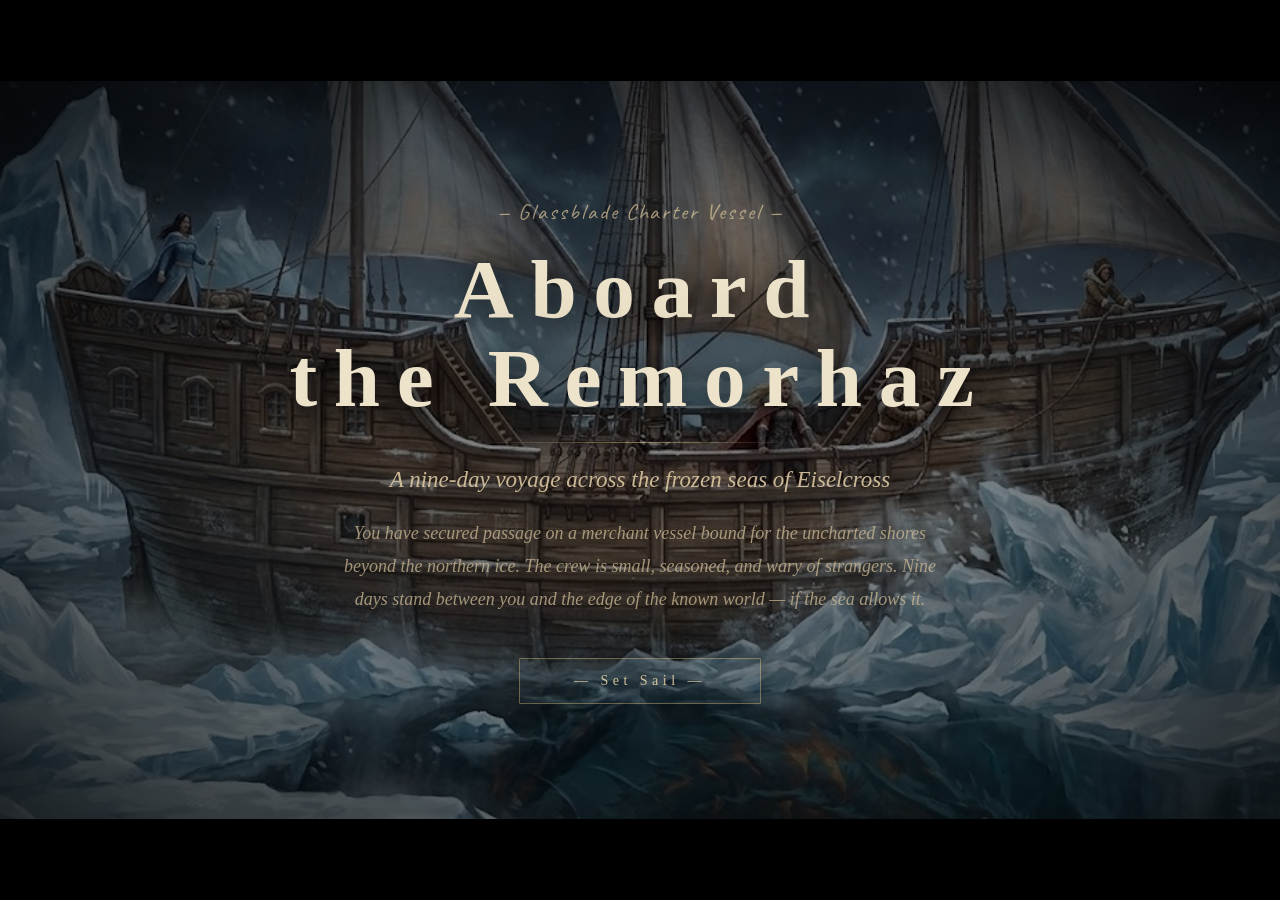
==== index.html @ 10a0e8af "Phase 4: stop telling the player things that are not true The game made claims its own code did not " ====
<!doctype html>
<html lang="en">
<head>
<meta charset="utf-8" />
<title>Aboard the Remorhaz — Logbook</title>
<link rel="stylesheet" href="shared.css">
<script src="state.js"></script>
<style>
  /* shared.css provides: tokens, reset, backdrop, snow, corners, buttons, back-btn */

  /* Hub overrides — backdrop and snow are position:absolute here
     because they live inside .stage which is already position:fixed */
  .backdrop { position: absolute; }
  .snow     { position: absolute; }

  /* ========== STAGE ========== */
  .stage {
    position: fixed;
    inset: 0;
    overflow: hidden;
  }

  /* Vignette overlay */
  .vignette {
    position: absolute; inset: 0;
    background: radial-gradient(ellipse 75% 65% at 50% 50%, transparent 50%, rgba(0,0,0,0.55) 100%);
    pointer-events: none;
    z-index: 6;
  }

  /* Frame chrome — header & footer */
  .chrome {
    position: absolute;
    z-index: 8;
    pointer-events: none;
    color: var(--paper-dim);
  }
  .chrome-top {
    top: 22px; left: 50%; transform: translateX(-50%);
    text-align: center;
  }
  .chrome-top .eyebrow {
    font-family: "Caveat", cursive;
    font-size: 18px;
    letter-spacing: 0.04em;
    color: var(--paper-deep);
  }
  .chrome-top h1 {
    font-family: "IM Fell English SC", serif;
    font-weight: 400;
    font-size: 36px;
    letter-spacing: 0.18em;
    color: var(--paper);
    text-shadow: 0 1px 0 rgba(0,0,0,0.6), 0 0 22px rgba(0,0,0,0.4);
  }
  .chrome-top .sub {
    margin-top: 4px;
    font-family: "IM Fell English", serif;
    font-style: italic;
    font-size: 15px;
    color: var(--paper-dim);
    letter-spacing: 0.04em;
  }
  .chrome-top .rule {
    margin: 8px auto 0;
    width: 220px;
    height: 1px;
    background: linear-gradient(90deg, transparent, var(--paper-deep), transparent);
  }

  .chrome-bottom-left {
    bottom: 20px; left: 28px;
    font-family: "Caveat", cursive;
    font-size: 17px;
    color: var(--paper-deep);
    max-width: 280px;
  }
  .chrome-bottom-left .compass {
    font-family: "IM Fell English SC", serif;
    font-size: 14px;
    letter-spacing: 0.2em;
    color: var(--paper-dim);
    margin-bottom: 2px;
  }

  /* Ship SVG container */
  .ship-wrap {
    position: absolute;
    inset: 0;
    display: flex; align-items: center; justify-content: center;
  }
  .ship-svg {
    width: min(96vw, 1800px);
    height: auto;
    max-height: 96vh;
    filter: drop-shadow(0 30px 50px rgba(0,0,0,0.6));
    z-index: 2;
  }

  /* Ship rocking */
  .ship-rock {
    transform-origin: 850px 800px;
    animation: rock 8.5s ease-in-out infinite;
  }
  @keyframes rock {
    0%, 100% { transform: rotate(-1.1deg) translateY(0); }
    50%      { transform: rotate(1.1deg)  translateY(-6px); }
  }

  /* Lantern flicker */
  .flicker {
    animation: flicker 3.2s ease-in-out infinite;
    transform-origin: center;
  }
  .flicker-2 { animation-duration: 2.1s; animation-delay: -0.7s; }
  .flicker-3 { animation-duration: 4.4s; animation-delay: -1.4s; }
  @keyframes flicker {
    0%, 100% { opacity: 0.85; }
    40%      { opacity: 1.0; }
    55%      { opacity: 0.72; }
    70%      { opacity: 0.95; }
  }

  /* Amulet sparkle */
  .amulet-glint {
    transform-origin: center;
    animation: amulet 5.5s ease-in-out infinite;
  }
  @keyframes amulet {
    0%, 70%, 100% { opacity: 0; transform: scale(0.8); }
    78%           { opacity: 1; transform: scale(1.4); }
    86%           { opacity: 0; transform: scale(0.8); }
  }

  /* Net sway */
  .sway {
    transform-origin: 660px 605px;
    animation: sway 6.2s ease-in-out infinite;
  }
  @keyframes sway {
    0%, 100% { transform: rotate(-1.2deg); }
    50%      { transform: rotate(1.2deg); }
  }

  /* Sail flap */
  .sail-flap {
    transform-origin: 850px 200px;
    animation: sailflap 7s ease-in-out infinite;
  }
  @keyframes sailflap {
    0%, 100% { transform: skewX(-1.3deg); }
    50%      { transform: skewX(1.0deg); }
  }

  /* ========== HOTSPOTS ========== */
  .hotspot {
    cursor: pointer;
    transition: transform 0.25s ease;
  }
  .hotspot .ring-outer {
    fill: none;
    stroke: var(--paper);
    stroke-width: 2;
    stroke-dasharray: 4 3;
    opacity: 0.35;
    transition: opacity 0.25s ease, stroke 0.25s ease;
  }
  .hotspot .ring-inner {
    fill: none;
    stroke: var(--lamp);
    stroke-width: 2.5;
    opacity: 0;
    transition: opacity 0.25s ease;
  }
  .hotspot .glow {
    opacity: 0;
    transition: opacity 0.35s ease;
  }
  .hotspot .portrait-clip-img {
    transition: transform 0.4s ease;
  }
  .hotspot:hover .ring-outer { opacity: 0.85; stroke: var(--lamp); }
  .hotspot:hover .ring-inner { opacity: 1; }
  .hotspot:hover .glow { opacity: 1; }
  .hotspot:hover .portrait-clip-img { transform: scale(1.06); }
  .hotspot.is-active .ring-inner { opacity: 1; }
  .hotspot.is-active .ring-outer { stroke: var(--lamp); opacity: 0.9; }

  .hotspot-label {
    font-family: "IM Fell English SC", serif;
    font-size: 14px;
    letter-spacing: 0.16em;
    fill: var(--paper);
    text-anchor: middle;
    opacity: 0.0;
    transition: opacity 0.25s ease;
    pointer-events: none;
  }
  .hotspot:hover + .hotspot-label,
  .hotspot:hover .hotspot-label,
  .hotspot.is-active + .hotspot-label {
    opacity: 1;
  }

  /* Tooltip (HTML, follows cursor area) */
  .tooltip {
    position: absolute;
    z-index: 12;
    pointer-events: none;
    background: linear-gradient(180deg, color-mix(in oklch, var(--paper) 96%, transparent), color-mix(in oklch, var(--paper-dim) 92%, transparent));
    color: var(--ink);
    padding: 10px 14px 11px;
    border: 1px solid color-mix(in oklch, var(--paper-deep) 70%, black);
    box-shadow: 0 10px 24px rgba(0,0,0,0.6), inset 0 0 0 1px rgba(255,255,255,0.25);
    max-width: 280px;
    transform: translate(-50%, calc(-100% - 18px));
    opacity: 0;
    transition: opacity 0.18s ease;
    border-radius: 2px;
    font-family: "IM Fell English", serif;
  }
  .tooltip::after {
    content: "";
    position: absolute;
    left: 50%; bottom: -8px;
    width: 14px; height: 14px;
    transform: translateX(-50%) rotate(45deg);
    background: color-mix(in oklch, var(--paper-dim) 92%, transparent);
    border-right: 1px solid color-mix(in oklch, var(--paper-deep) 70%, black);
    border-bottom: 1px solid color-mix(in oklch, var(--paper-deep) 70%, black);
  }
  .tooltip.visible { opacity: 1; }
  .tooltip .tt-name {
    font-family: "IM Fell English SC", serif;
    font-size: 14px;
    letter-spacing: 0.14em;
    color: var(--ink);
    margin-bottom: 2px;
  }
  .tooltip .tt-role {
    font-family: "Caveat", cursive;
    font-size: 16px;
    color: var(--paper-deep);
    margin-bottom: 6px;
    line-height: 1;
  }
  .tooltip .tt-line {
    font-style: italic;
    font-size: 14px;
    color: var(--ink);
    line-height: 1.35;
  }
  .tooltip .tt-day {
    margin-top: 8px;
    font-family: "IM Fell English SC", serif;
    font-size: 14px;
    letter-spacing: 0.18em;
    color: var(--paper-deep);
  }

  /* ========== ROPE / DAY PROGRESS ========== */
  .voyage {
    position: absolute;
    right: 38px;
    top: 50%;
    transform: translateY(-50%);
    z-index: 9;
    width: 92px;
    height: 720px;
    display: flex;
    flex-direction: column;
    align-items: center;
    pointer-events: none;
  }
  .voyage-title {
    font-family: "IM Fell English SC", serif;
    font-size: 15px;
    letter-spacing: 0.22em;
    color: var(--paper-dim);
    writing-mode: vertical-rl;
    transform: rotate(180deg);
    position: absolute;
    left: -22px; top: 90px;
    height: 540px;
    text-align: center;
  }
  .rope-line {
    position: absolute;
    left: 50%; top: 30px; bottom: 30px;
    width: 4px;
    background:
      repeating-linear-gradient(180deg,
        var(--rope) 0 6px,
        var(--rope-dark) 6px 10px);
    transform: translateX(-50%);
    border-radius: 2px;
    box-shadow: 0 0 10px rgba(0,0,0,0.6);
  }
  .rope-line::before, .rope-line::after {
    content: "";
    position: absolute;
    left: 50%; width: 16px; height: 16px;
    transform: translateX(-50%);
    background: var(--rope);
    border-radius: 50%;
    box-shadow: inset -2px -2px 4px rgba(0,0,0,0.5), 0 2px 4px rgba(0,0,0,0.6);
  }
  .rope-line::before { top: -10px; }
  .rope-line::after  { bottom: -10px; }

  .knots {
    position: absolute;
    top: 24px; bottom: 24px;
    left: 0; right: 0;
    display: flex;
    flex-direction: column;
    justify-content: space-between;
    align-items: center;
    pointer-events: auto;
  }
  .knot {
    position: relative;
    width: 56px;
    height: 56px;
    display: flex; align-items: center; justify-content: center;
    background: transparent;
    border: none;
    cursor: pointer;
    color: var(--paper-dim);
    font-family: "IM Fell English SC", serif;
    font-size: 14px;
    letter-spacing: 0.08em;
    padding: 0;
  }
  .knot .bead {
    width: 30px; height: 30px;
    border-radius: 50%;
    background: radial-gradient(circle at 35% 30%, var(--rope), var(--rope-dark) 70%, #2a1f12 100%);
    box-shadow: inset -3px -4px 6px rgba(0,0,0,0.55), 0 3px 6px rgba(0,0,0,0.6);
    position: relative;
    transition: box-shadow 0.25s, transform 0.2s;
  }
  .knot .bead::before {
    /* knot wrap detail */
    content: "";
    position: absolute;
    inset: 4px;
    border-radius: 50%;
    background: repeating-linear-gradient(45deg,
      transparent 0 2px,
      rgba(0,0,0,0.18) 2px 3px);
  }
  .knot .num {
    position: absolute;
    right: -32px;
    width: 28px;
    text-align: left;
    color: var(--paper-dim);
    font-size: 15px;
    letter-spacing: 0.1em;
  }
  .knot .lbl {
    position: absolute;
    right: calc(100% + 8px);
    width: 200px;
    text-align: right;
    font-family: "Caveat", cursive;
    font-size: 16px;
    color: var(--paper-dim);
    line-height: 1.1;
    opacity: 0;
    transition: opacity 0.2s ease;
    pointer-events: none;
    white-space: nowrap;
  }
  .knot:hover .lbl { opacity: 1; }
  .knot:hover .bead { transform: scale(1.12); }
  /* The rope is a record, not a control, unless the dev flag turns the day jump
     back on (see renderKnots) — so the ordinary cursor must not promise a click. */
  .knot.is-static { cursor: default; }

  .knot.is-current .bead {
    background: radial-gradient(circle at 35% 30%, var(--lamp), var(--lamp-warm) 60%, var(--lamp-deep) 100%);
    box-shadow:
      inset -3px -4px 6px rgba(0,0,0,0.4),
      0 0 0 2px color-mix(in oklch, var(--lamp) 55%, transparent),
      0 0 18px color-mix(in oklch, var(--lamp) 70%, transparent);
    animation: knotpulse 2.4s ease-in-out infinite;
  }
  @keyframes knotpulse {
    0%, 100% { box-shadow: inset -3px -4px 6px rgba(0,0,0,0.4), 0 0 0 2px color-mix(in oklch, var(--lamp) 55%, transparent), 0 0 12px color-mix(in oklch, var(--lamp) 60%, transparent); }
    50%      { box-shadow: inset -3px -4px 6px rgba(0,0,0,0.4), 0 0 0 3px color-mix(in oklch, var(--lamp) 75%, transparent), 0 0 26px color-mix(in oklch, var(--lamp) 90%, transparent); }
  }
  .knot.is-current .num,
  .knot.is-current .lbl { color: var(--lamp); opacity: 1; }

  .knot.is-done .bead {
    background: radial-gradient(circle at 35% 30%, oklch(0.62 0.05 60), oklch(0.42 0.05 55) 70%, #1c1108 100%);
    box-shadow: inset -3px -4px 6px rgba(0,0,0,0.6), 0 2px 5px rgba(0,0,0,0.6);
  }
  .knot.is-done .bead::after {
    content: "✓";
    position: absolute;
    inset: 0;
    display: flex; align-items: center; justify-content: center;
    font-family: "IM Fell English SC", serif;
    color: var(--paper);
    font-size: 17px;
    text-shadow: 0 1px 2px rgba(0,0,0,0.8);
  }
  .knot.is-done .num { color: var(--paper-dim); }

  .voyage-foot {
    position: absolute;
    bottom: -28px;
    left: 50%;
    transform: translateX(-50%);
    font-family: "Caveat", cursive;
    font-size: 16px;
    color: var(--paper-deep);
    white-space: nowrap;
  }

  /* Thirteen of these were written — one per crew member per day — and none had
     ever rendered: both consumers reach them through `|| eff.hook`, and the
     value on the left is always present. They read as epigraphs rather than
     speech, so that is how they are set. */
  .panel-hook {
    font-family: "IM Fell English", serif;
    font-style: italic;
    font-size: 16px;
    line-height: 1.5;
    color: var(--lamp-warm);
    margin-bottom: 14px;
    padding-left: 14px;
    border-left: 2px solid color-mix(in oklch, var(--lamp-warm) 40%, transparent);
  }
  .panel-hook:empty { display: none; }

  /* ========== MODAL / SIDE PANEL ========== */
  .modal-shroud {
    position: absolute;
    inset: 0;
    background: radial-gradient(ellipse at center, rgba(8,14,24,0.55), rgba(2,4,8,0.85));
    backdrop-filter: blur(3px);
    -webkit-backdrop-filter: blur(3px);
    z-index: 20;
    opacity: 0;
    pointer-events: none;
    transition: opacity 0.32s ease;
  }
  .modal-shroud.open { opacity: 1; pointer-events: auto; }

  .panel {
    position: absolute;
    right: 0; top: 0; bottom: 0;
    width: 600px;
    background:
      radial-gradient(circle at 18% 0%, color-mix(in oklch, var(--lamp) 14%, transparent), transparent 55%),
      linear-gradient(180deg, oklch(0.94 0.035 78), oklch(0.83 0.045 76) 60%, oklch(0.74 0.05 70));
    color: var(--ink);
    z-index: 21;
    transform: translateX(110%);
    transition: transform 0.45s cubic-bezier(0.7, 0, 0.2, 1);
    box-shadow: -28px 0 60px rgba(0,0,0,0.65), inset 22px 0 40px rgba(0,0,0,0.18);
    padding: 38px 44px 26px;
    overflow-y: auto;
    border-left: 1px solid color-mix(in oklch, var(--ink) 30%, transparent);
  }
  .panel.open { transform: translateX(0); }
  .panel::before {
    /* parchment texture */
    content: "";
    position: absolute; inset: 0;
    pointer-events: none;
    background-image:
      radial-gradient(800px 600px at 90% 110%, rgba(60,40,20,0.18), transparent 60%),
      radial-gradient(2px 2px at 12% 22%, rgba(60,40,20,0.12), transparent 60%),
      radial-gradient(1px 1px at 73% 41%, rgba(60,40,20,0.1), transparent 60%),
      radial-gradient(2px 2px at 24% 78%, rgba(60,40,20,0.15), transparent 60%),
      radial-gradient(1px 1px at 51% 12%, rgba(60,40,20,0.08), transparent 60%);
    mix-blend-mode: multiply;
    opacity: 0.6;
  }
  .panel-close {
    position: absolute;
    top: 20px; right: 22px;
    background: transparent;
    border: 1px solid color-mix(in oklch, var(--ink) 40%, transparent);
    color: var(--ink);
    font-family: "IM Fell English SC", serif;
    font-size: 15px;
    letter-spacing: 0.18em;
    padding: 8px 14px;
    cursor: pointer;
    border-radius: 1px;
    transition: background 0.2s, color 0.2s;
  }
  .panel-close:hover {
    background: var(--ink);
    color: var(--paper);
  }
  .panel .eyebrow {
    font-family: "Caveat", cursive;
    font-size: 18px;
    color: var(--paper-deep);
    letter-spacing: 0.02em;
  }
  .panel .day-tag {
    font-family: "IM Fell English SC", serif;
    font-size: 15px;
    letter-spacing: 0.24em;
    color: var(--blood);
    margin-top: 6px;
  }
  .panel h2 {
    font-family: "IM Fell English SC", serif;
    font-weight: 400;
    font-size: 40px;
    letter-spacing: 0.06em;
    color: var(--ink);
    line-height: 1.05;
    margin: 4px 0 2px;
  }
  .panel h3 {
    font-family: "Caveat", cursive;
    font-weight: 400;
    font-size: 24px;
    color: var(--paper-deep);
    margin-bottom: 14px;
    letter-spacing: 0.01em;
  }
  .panel-portrait-wrap {
    display: flex;
    align-items: center;
    gap: 18px;
    margin-bottom: 14px;
  }
  .panel-portrait {
    width: 110px; height: 110px;
    border-radius: 50%;
    background-position: center;
    background-size: cover;
    border: 3px solid color-mix(in oklch, var(--ink) 65%, transparent);
    box-shadow:
      0 0 0 5px color-mix(in oklch, var(--paper-deep) 50%, transparent),
      0 10px 22px rgba(0,0,0,0.4);
    flex-shrink: 0;
  }
  .panel-stats {
    flex: 1;
  }
  .panel-stats .stat {
    display: flex;
    justify-content: space-between;
    border-bottom: 1px dotted color-mix(in oklch, var(--ink) 35%, transparent);
    padding: 4px 0;
    font-size: 18px;
  }
  .panel-stats .stat span:first-child {
    font-family: "IM Fell English SC", serif;
    font-size: 14px;
    letter-spacing: 0.16em;
    color: var(--paper-deep);
  }
  .panel-stats .stat span:last-child {
    font-style: italic;
    color: var(--ink);
  }
  .panel hr.rule {
    border: none;
    height: 1px;
    background: linear-gradient(90deg, transparent, color-mix(in oklch, var(--ink) 45%, transparent), transparent);
    margin: 12px 0;
  }
  .panel .dialogue {
    position: relative;
    font-family: "IM Fell English", serif;
    font-size: 20px;
    font-style: italic;
    line-height: 1.52;
    color: var(--ink);
    padding: 8px 0 8px 28px;
    margin-bottom: 12px;
  }
  .panel .activity {
    background: color-mix(in oklch, var(--paper-deep) 22%, transparent);
    border-left: 3px solid var(--blood);
    padding: 11px 16px;
    margin-bottom: 14px;
  }
  .panel .activity .ah {
    font-family: "IM Fell English SC", serif;
    font-size: 15px;
    letter-spacing: 0.22em;
    color: var(--blood);
    margin-bottom: 4px;
  }
  .panel .activity .at {
    font-family: "IM Fell English", serif;
    font-size: 18px;
    color: var(--ink);
    line-height: 1.42;
  }
  .panel .panel-actions {
    display: flex;
    gap: 12px;
    margin-top: 14px;
  }
  .panel button.primary,
  .panel button.secondary {
    font-family: "IM Fell English SC", serif;
    font-size: 17px;
    letter-spacing: 0.18em;
    padding: 12px 18px;
    cursor: pointer;
    border-radius: 1px;
    transition: all 0.2s ease;
  }
  .panel button.primary {
    background: var(--ink);
    color: var(--paper);
    border: 1px solid var(--ink);
  }
  .panel button.primary:hover {
    background: var(--blood);
    border-color: var(--blood);
  }
  .panel button.secondary {
    background: transparent;
    color: var(--ink);
    border: 1px solid color-mix(in oklch, var(--ink) 40%, transparent);
  }
  .panel button.secondary:hover {
    background: color-mix(in oklch, var(--ink) 12%, transparent);
  }
  /* A locked action used to light up on hover and accept a click that did
     nothing, with the reason buried in the status line. Disabled has to read as
     disabled: drained of ink, dashed rather than solid, and a cursor that says
     so before the player spends a click finding out. */
  .panel button.primary:disabled,
  .panel button.primary:disabled:hover,
  .panel button.secondary:disabled,
  .panel button.secondary:disabled:hover {
    background: transparent;
    color: color-mix(in oklch, var(--ink) 45%, transparent);
    border: 1px dashed color-mix(in oklch, var(--ink) 28%, transparent);
    cursor: not-allowed;
  }
  .panel .status-line {
    margin-top: 18px;
    font-family: "Caveat", cursive;
    font-size: 22px;
    color: var(--blood);
    min-height: 22px;
  }

  /* Compass rosette decoration bottom right */
  .compass-deco {
    position: absolute;
    bottom: 28px; right: 160px;
    width: 110px; height: 110px;
    opacity: 0.55;
    z-index: 7;
    pointer-events: none;
  }

  /* Hide tooltip when shroud is open */
  .modal-shroud.open ~ .tooltip { opacity: 0 !important; }

  /* ── RESTART BUTTON ── */
  .restart-btn {
    display: block; margin-top: 14px;
    font-family: "IM Fell English SC", serif; font-size: 14px;
    letter-spacing: 0.2em; color: var(--paper);
    background: rgba(110,15,15,0.55); border: 1px solid var(--blood);
    padding: 9px 18px; cursor: pointer; border-radius: 1px;
    transition: color 0.2s, border-color 0.2s, background 0.2s, opacity 0.2s;
    opacity: 0.88; pointer-events: auto;
    box-shadow: 0 0 16px rgba(120,15,15,0.35);
  }
  .restart-btn:hover { background: var(--blood); border-color: var(--blood); opacity: 1; }

  /* ── FIRST-VISIT GOLD GLOW ON THORGRIM ── */
  @keyframes goldPulse {
    0%, 100% { opacity: 0.7; }
    50%       { opacity: 1.0; }
  }
  .hotspot.first-visit-glow .ring-inner {
    opacity: 0.9 !important;
    stroke: #d4af37 !important;
    stroke-width: 3.5 !important;
    animation: goldPulse 1.8s ease-in-out infinite;
  }
  .hotspot.first-visit-glow .ring-outer {
    opacity: 0.75 !important;
    stroke: #d4af37 !important;
    animation: goldPulse 1.8s ease-in-out infinite;
  }
  .hotspot.first-visit-glow .glow { opacity: 0.85 !important; }

  /* ── NPC / CHARACTER CINEMATIC OVERLAY ── */
  .cin-npc {
    position: fixed; inset: 0; z-index: 50;
    pointer-events: none; opacity: 0;
    transition: opacity 0.7s ease;
  }
  .cin-npc.active { opacity: 1; pointer-events: auto; }

  .cin-npc-bg {
    position: absolute; inset: 0;
    background-size: cover; background-position: center top;
    filter: brightness(0.58) saturate(0.82);
    transform: scale(1.04);
  }
  .cin-npc.active .cin-npc-bg {
    animation: cinNpcZoom 18s ease-out infinite alternate;
  }
  @keyframes cinNpcZoom {
    from { transform: scale(1.02); }
    to   { transform: scale(1.07); }
  }

  .cin-npc-gradient {
    position: absolute; inset: 0;
    background: linear-gradient(
      108deg,
      rgba(0,0,0,0.88) 0%,
      rgba(0,0,0,0.52) 30%,
      rgba(0,0,0,0.04) 56%,
      rgba(0,0,0,0.22) 100%
    );
  }

  .cin-npc-content {
    position: absolute; top: 0; left: 0; bottom: 0;
    width: 50%; max-width: 580px;
    display: flex; flex-direction: column;
    justify-content: center;
    padding: 0 5% 0 7%; gap: 12px;
    opacity: 0; transform: translateX(-22px);
    transition: opacity 0.75s ease 0.4s, transform 0.75s ease 0.4s;
  }
  .cin-npc.active .cin-npc-content { opacity: 1; transform: translateX(0); }

  .cin-npc-eyebrow {
    font-family: "Caveat", cursive; font-size: 22px;
    color: rgba(210,190,152,0.72); letter-spacing: 0.08em;
  }
  .cin-npc-name {
    font-family: "IM Fell English SC", serif;
    font-size: clamp(36px, 4.9vw, 80px);
    color: #e4d8c2; letter-spacing: 0.1em; line-height: 1.05;
    text-shadow: 0 2px 22px rgba(0,0,0,0.85); margin: 0;
  }
  .cin-npc-role {
    font-family: "Caveat", cursive; font-size: 26px;
    color: rgba(204,180,140,0.9);
  }
  .cin-npc-rule {
    width: 200px; height: 1px;
    background: linear-gradient(90deg, rgba(210,172,102,0.55), transparent);
    margin: 2px 0;
  }
  .cin-npc-quote {
    font-family: "IM Fell English", serif; font-style: italic;
    font-size: 19px; color: rgba(208,192,165,0.88);
    line-height: 1.72; max-width: 480px; margin: 0;
  }
  .cin-npc-btn {
    margin-top: 14px;
    font-family: "IM Fell English SC", serif; font-size: 14px;
    letter-spacing: 0.22em; color: rgba(224,204,162,0.9);
    background: transparent; border: 1px solid rgba(200,168,102,0.4);
    padding: 12px 30px; cursor: pointer;
    transition: all 0.28s ease; border-radius: 1px; width: fit-content;
  }
  .cin-npc-btn:hover {
    border-color: rgba(200,168,102,0.9);
    background: rgba(200,168,102,0.12);
    color: #e4d8c2;
  }
  /* Same rule in the cinematic: "NOT YET AVAILABLE" must not glow back at you.
     The :hover pair is listed too — equal specificity, so source order alone
     would be doing the work otherwise. */
  .cin-npc-btn:disabled,
  .cin-npc-btn:disabled:hover {
    color: rgba(224,204,162,0.32);
    background: transparent;
    border: 1px dashed rgba(200,168,102,0.22);
    cursor: not-allowed;
  }

  /* ── DIALOGUE RESPONSE OPTIONS ── */
  .cin-npc-options {
    display: flex; flex-direction: column; gap: 8px;
    margin-top: 14px; width: 100%; max-width: 480px;
  }
  .cin-opt-btn {
    font-family: "IM Fell English", serif; font-style: italic;
    font-size: 17px; color: rgba(230,210,168,0.82);
    background: rgba(0,0,0,0.32); border: 1px solid rgba(218,186,122,0.28);
    padding: 10px 16px; cursor: pointer; border-radius: 1px; text-align: left;
    transition: all 0.2s ease; line-height: 1.45;
  }
  .cin-opt-btn:hover {
    background: rgba(218,186,122,0.12); border-color: rgba(218,186,122,0.6);
    color: #ede2ca;
  }
  .cin-npc-reaction {
    font-family: "IM Fell English", serif; font-style: italic;
    font-size: 19px; color: rgba(230,210,168,0.9); line-height: 1.65;
    margin-top: 12px; max-width: 480px;
    display: none; padding-top: 12px;
    border-top: 1px solid rgba(218,186,122,0.22);
  }
  .cin-npc-reaction.visible { display: block; }
  .cin-npc-influence {
    font-family: "Caveat", cursive; font-size: 18px;
    margin-top: 6px; display: none;
  }
  .cin-npc-influence.visible { display: block; }
  .cin-npc-influence.pos { color: rgba(120,220,90,0.9); }
  .cin-npc-influence.neg { color: rgba(220,80,60,0.9); }
  .cin-npc-actions {
    margin-top: 16px; display: none; flex-direction: column; gap: 10px;
  }
  .cin-npc-actions.visible { display: flex; }
  .cin-npc-btn-sec {
    font-family: "IM Fell English SC", serif; font-size: 14px;
    letter-spacing: 0.22em; color: rgba(210,190,152,0.65);
    background: transparent; border: 1px solid rgba(218,186,122,0.2);
    padding: 10px 28px; cursor: pointer; transition: all 0.28s ease;
    border-radius: 1px; width: fit-content;
  }
  .cin-npc-btn-sec:hover { color: rgba(230,210,168,0.9); border-color: rgba(218,186,122,0.5); }

  /* ── DAY TRANSITION CINEMATIC ── */
  .cin-day {
    position: fixed; inset: 0; z-index: 60;
    background: #010306;
    display: flex; align-items: center; justify-content: center;
    pointer-events: none; opacity: 0;
    transition: opacity 1.3s ease;
  }
  .cin-day.active { opacity: 1; pointer-events: auto; cursor: pointer; }

  .cin-day-stars-canvas {
    position: absolute; inset: 0; pointer-events: none;
  }

  .cin-day-body {
    position: relative; z-index: 1;
    display: flex; flex-direction: column;
    align-items: center; text-align: center; gap: 14px;
    opacity: 0; transform: translateY(20px);
    transition: opacity 1.1s ease 0.9s, transform 1.1s ease 0.9s;
  }
  .cin-day.active .cin-day-body { opacity: 1; transform: translateY(0); }

  .cin-day-prev-lbl {
    font-family: "Caveat", cursive; font-size: 17px;
    color: rgba(180,162,128,0.58); letter-spacing: 0.14em;
  }
  .cin-day-number {
    font-family: "IM Fell English SC", serif;
    font-size: clamp(52px, 9vw, 126px);
    color: rgba(228,214,180,0.9); letter-spacing: 0.15em; line-height: 1;
    text-shadow: 0 0 80px rgba(200,168,98,0.3), 0 2px 22px rgba(0,0,0,0.9);
  }
  .cin-day-rule {
    width: 220px; height: 1px;
    background: linear-gradient(90deg, transparent, rgba(200,168,100,0.45), transparent);
  }
  .cin-day-event-lbl {
    font-family: "IM Fell English", serif; font-style: italic;
    font-size: 21px; color: rgba(204,186,152,0.85); letter-spacing: 0.04em;
  }
  .cin-day-hint {
    margin-top: 18px; font-family: "Caveat", cursive; font-size: 15px;
    color: rgba(158,144,114,0.5); letter-spacing: 0.1em;
    animation: cinHintBlink 2.8s ease infinite 2s;
  }
  @keyframes cinHintBlink {
    0%, 55%, 100% { opacity: 0.5; }
    28% { opacity: 1; }
  }
</style>
</head>
<body>

<div class="stage" id="stage">

  <div id="page-fade" class="page-fade in"></div>

  <div class="backdrop"></div>

  <!-- Snow -->
  <div class="snow" id="snow"></div>

  <!-- Corner brackets -->
  <span class="corner tl"></span>
  <span class="corner tr"></span>
  <span class="corner bl"></span>
  <span class="corner br"></span>

  <!-- Bottom-left logbook label -->
  <div class="chrome chrome-bottom-left">
    <div class="compass">LATITUDE 71° 14' N · LONGITUDE — UNCHARTED</div>
    <div>Hover over any of the crew members to learn their name and responsibilities aboard the ship. Click on the token for any character to speak with that crew member.</div>
    <button class="restart-btn" id="restartBtn">↺ Restart Adventure</button>
  </div>

  <!-- SHIP SVG -->
  <div class="ship-wrap">
    <svg class="ship-svg" viewBox="0 0 1700 1050" xmlns="http://www.w3.org/2000/svg" aria-label="Cross-section of the sailing vessel Remorhaz">

      <defs>
        <!-- Wood gradient -->
        <linearGradient id="hullGrad" x1="0" y1="0" x2="0" y2="1">
          <stop offset="0%"   stop-color="var(--hull-light)"/>
          <stop offset="55%"  stop-color="var(--hull-mid)"/>
          <stop offset="100%" stop-color="var(--hull-darkest)"/>
        </linearGradient>
        <linearGradient id="deckGrad" x1="0" y1="0" x2="0" y2="1">
          <stop offset="0%"   stop-color="var(--hull-hi)"/>
          <stop offset="100%" stop-color="var(--hull-mid)"/>
        </linearGradient>
        <linearGradient id="interiorGrad" x1="0" y1="0" x2="0" y2="1">
          <stop offset="0%"   stop-color="oklch(0.30 0.08 55)"/>
          <stop offset="60%"  stop-color="oklch(0.18 0.05 45)"/>
          <stop offset="100%" stop-color="oklch(0.10 0.03 40)"/>
        </linearGradient>
        <linearGradient id="sailGrad" x1="0" y1="0" x2="0" y2="1">
          <stop offset="0%"   stop-color="var(--sail)"/>
          <stop offset="100%" stop-color="var(--sail-shadow)"/>
        </linearGradient>
        <linearGradient id="seaGrad" x1="0" y1="0" x2="0" y2="1">
          <stop offset="0%"   stop-color="oklch(0.25 0.06 235)"/>
          <stop offset="100%" stop-color="oklch(0.08 0.03 245)"/>
        </linearGradient>

        <!-- Lantern glow -->
        <radialGradient id="lampGlow" cx="50%" cy="50%" r="50%">
          <stop offset="0%"   stop-color="oklch(0.92 0.18 75)" stop-opacity="0.9"/>
          <stop offset="40%"  stop-color="oklch(0.78 0.18 65)" stop-opacity="0.55"/>
          <stop offset="100%" stop-color="oklch(0.55 0.18 50)" stop-opacity="0"/>
        </radialGradient>

        <!-- Galley warm bath -->
        <radialGradient id="galleyGlow" cx="50%" cy="40%" r="60%">
          <stop offset="0%"   stop-color="oklch(0.78 0.16 70)" stop-opacity="0.55"/>
          <stop offset="55%"  stop-color="oklch(0.55 0.16 55)" stop-opacity="0.30"/>
          <stop offset="100%" stop-color="oklch(0.20 0.10 40)" stop-opacity="0"/>
        </radialGradient>

        <!-- Patterns -->
        <pattern id="planks" x="0" y="0" width="36" height="14" patternUnits="userSpaceOnUse">
          <rect width="36" height="14" fill="url(#hullGrad)"/>
          <line x1="0" y1="14" x2="36" y2="14" stroke="var(--plank)" stroke-width="0.7" opacity="0.6"/>
          <line x1="18" y1="0" x2="18" y2="14" stroke="var(--plank)" stroke-width="0.5" opacity="0.35"/>
        </pattern>

        <pattern id="deckPlanks" x="0" y="0" width="42" height="9" patternUnits="userSpaceOnUse">
          <rect width="42" height="9" fill="url(#deckGrad)"/>
          <line x1="0" y1="9" x2="42" y2="9" stroke="var(--plank)" stroke-width="0.6" opacity="0.6"/>
          <line x1="14" y1="0" x2="14" y2="9" stroke="var(--plank)" stroke-width="0.4" opacity="0.4"/>
          <line x1="30" y1="0" x2="30" y2="9" stroke="var(--plank)" stroke-width="0.4" opacity="0.4"/>
        </pattern>

        <pattern id="netPattern" x="0" y="0" width="12" height="12" patternUnits="userSpaceOnUse" patternTransform="rotate(45)">
          <path d="M 0 0 L 12 0 M 0 0 L 0 12" stroke="oklch(0.55 0.05 65)" stroke-width="0.7" opacity="0.85" fill="none"/>
        </pattern>

        <!-- Filters -->
        <filter id="softGlow" x="-50%" y="-50%" width="200%" height="200%">
          <feGaussianBlur stdDeviation="6"/>
        </filter>
        <filter id="bigGlow" x="-100%" y="-100%" width="300%" height="300%">
          <feGaussianBlur stdDeviation="22"/>
        </filter>

        <!-- Portrait clips -->
        <clipPath id="clip-ursula"><circle cx="0" cy="0" r="46"/></clipPath>
        <clipPath id="clip-thorgrim"><circle cx="0" cy="0" r="46"/></clipPath>
        <clipPath id="clip-haldor"><circle cx="0" cy="0" r="46"/></clipPath>
        <clipPath id="clip-kalt"><circle cx="0" cy="0" r="46"/></clipPath>
        <clipPath id="clip-ingrid"><circle cx="0" cy="0" r="46"/></clipPath>
      </defs>

      <!-- ===== SEA & ICE ===== -->
      <!-- Distant ice floes / horizon -->
      <g opacity="0.65">
        <path d="M 0 720 L 110 712 L 150 720 L 230 715 L 320 720 L 0 720 Z" fill="oklch(0.78 0.025 220)" opacity="0.45"/>
        <path d="M 1420 720 L 1480 712 L 1540 720 L 1620 715 L 1700 720 L 1700 740 L 1420 740 Z" fill="oklch(0.78 0.025 220)" opacity="0.4"/>
        <path d="M 1380 730 L 1440 720 L 1500 728 L 1480 740 L 1380 740 Z" fill="oklch(0.62 0.02 225)" opacity="0.5"/>
      </g>

      <!-- Water -->
      <rect x="0" y="720" width="1700" height="330" fill="url(#seaGrad)"/>

      <!-- Water waves -->
      <g opacity="0.6">
        <path d="M 0 730 Q 80 722 160 730 T 320 730 T 480 730 T 640 730 T 800 730 T 960 730 T 1120 730 T 1280 730 T 1440 730 T 1700 730 L 1700 740 L 0 740 Z" fill="oklch(0.34 0.05 225)"/>
        <path d="M 0 760 Q 90 752 180 760 T 360 760 T 540 760 T 720 760 T 900 760 T 1080 760 T 1260 760 T 1440 760 T 1700 760 L 1700 770 L 0 770 Z" fill="oklch(0.28 0.05 235)" opacity="0.7"/>
        <path d="M 0 800 Q 110 790 220 800 T 440 800 T 660 800 T 880 800 T 1100 800 T 1320 800 T 1540 800 T 1700 800 L 1700 815 L 0 815 Z" fill="oklch(0.22 0.05 240)" opacity="0.55"/>
        <path d="M 0 850 Q 130 838 260 850 T 520 850 T 780 850 T 1040 850 T 1300 850 T 1560 850 T 1700 850 L 1700 870 L 0 870 Z" fill="oklch(0.16 0.04 245)" opacity="0.55"/>
        <path d="M 0 920 Q 150 908 300 920 T 600 920 T 900 920 T 1200 920 T 1500 920 T 1700 920 L 1700 940 L 0 940 Z" fill="oklch(0.12 0.04 245)" opacity="0.6"/>
      </g>

      <!-- Wake foam under ship -->
      <g opacity="0.4">
        <path d="M 200 735 Q 400 720 600 730 T 1000 728 T 1400 735 Q 1300 745 1100 742 T 700 740 T 300 742 Z" fill="oklch(0.85 0.02 220)" filter="url(#softGlow)"/>
      </g>

      <!-- Distant whale silhouette -->
      <g opacity="0.18" transform="translate(1480 860)">
        <path d="M 0 0 C 30 -8 70 -8 100 0 C 90 4 70 8 50 7 C 40 7 35 12 30 14 L 25 10 C 20 8 15 8 0 6 Z" fill="oklch(0.65 0.02 230)"/>
        <path d="M 95 -2 L 110 -10 L 108 -2 Z" fill="oklch(0.65 0.02 230)"/>
      </g>

      <!-- ============= SHIP ============= -->
      <g class="ship-rock">

        <!-- ===== HULL FRONT (cutaway view exposes interior) ===== -->
        <!-- Outer hull silhouette - drawn but with interior visible -->
        <!-- Stern castle (raised aft, left side) -->
        <path d="
          M 260 540
          L 268 470
          L 286 450
          L 380 440
          L 470 460
          L 478 540
          Z" fill="url(#hullGrad)" stroke="var(--plank)" stroke-width="1.5"/>

        <!-- Stern castle deck planks visible on top -->
        <rect x="278" y="442" width="190" height="6" fill="oklch(0.42 0.05 55)"/>

        <!-- Stern castle plank details -->
        <g opacity="0.55" stroke="var(--plank)" stroke-width="0.6" fill="none">
          <line x1="270" y1="490" x2="476" y2="490"/>
          <line x1="270" y1="510" x2="476" y2="510"/>
          <line x1="320" y1="450" x2="320" y2="540"/>
          <line x1="380" y1="442" x2="380" y2="540"/>
          <line x1="430" y1="450" x2="430" y2="540"/>
        </g>

        <!-- Stern lantern hanging off the back -->
        <g class="flicker flicker-2" transform="translate(255 480)">
          <ellipse cx="0" cy="0" rx="48" ry="42" fill="url(#lampGlow)" filter="url(#bigGlow)"/>
        </g>
        <g transform="translate(258 488)">
          <line x1="0" y1="-22" x2="0" y2="-6" stroke="var(--rope-dark)" stroke-width="1"/>
          <rect x="-7" y="-6" width="14" height="20" fill="oklch(0.25 0.04 50)" stroke="oklch(0.12 0.02 45)" stroke-width="1"/>
          <rect x="-5" y="-3" width="10" height="14" fill="oklch(0.88 0.18 75)" opacity="0.92"/>
          <line x1="-7" y1="2" x2="7" y2="2" stroke="oklch(0.12 0.02 45)" stroke-width="0.6"/>
          <line x1="-7" y1="7" x2="7" y2="7" stroke="oklch(0.12 0.02 45)" stroke-width="0.6"/>
        </g>

        <!-- Main deck strip -->
        <rect x="478" y="540" width="640" height="10" fill="url(#deckPlanks)"/>

        <!-- Bow forecastle (raised, right side) -->
        <path d="
          M 1118 540
          L 1118 510
          L 1146 498
          L 1240 498
          L 1280 510
          L 1300 540
          Z" fill="url(#hullGrad)" stroke="var(--plank)" stroke-width="1.5"/>
        <rect x="1148" y="500" width="130" height="6" fill="oklch(0.44 0.05 55)"/>
        <g opacity="0.5" stroke="var(--plank)" stroke-width="0.6" fill="none">
          <line x1="1118" y1="520" x2="1300" y2="520"/>
          <line x1="1180" y1="498" x2="1180" y2="540"/>
          <line x1="1230" y1="498" x2="1230" y2="540"/>
        </g>

        <!-- Bowsprit angled up-right -->
        <g transform="translate(1280 510)">
          <polygon points="0,0 0,18 195,-46 215,-44 205,-30 18,32 0,28" fill="url(#hullGrad)" stroke="var(--plank)" stroke-width="1"/>
          <line x1="20" y1="-2" x2="200" y2="-44" stroke="var(--plank)" stroke-width="0.5" opacity="0.5"/>
          <line x1="14" y1="14" x2="198" y2="-30" stroke="var(--plank)" stroke-width="0.5" opacity="0.5"/>
        </g>

        <!-- The big hull body (curving below) — cutaway: front planking removed showing interior -->
        <!-- Outer hull arc (drawn as the cutaway "back wall" - dark interior color) -->
        <path d="
          M 260 540
          L 478 540
          L 1118 540
          L 1300 540
          C 1380 580, 1420 640, 1300 700
          C 1200 800, 1050 880, 850 900
          C 650 880, 500 800, 400 700
          C 280 640, 260 580, 260 540 Z
        " fill="url(#interiorGrad)"/>

        <!-- Interior warm bath of galley light -->
        <ellipse cx="760" cy="750" rx="360" ry="120" fill="url(#galleyGlow)" class="flicker"/>

        <!-- ===== BELOW DECK INTERIOR DETAILS ===== -->

        <!-- Lower deck divider line -->
        <line x1="300" y1="630" x2="1290" y2="630" stroke="var(--plank)" stroke-width="2" opacity="0.55"/>

        <!-- Middle compartment line (between mid-storage and galley) — gentle curve -->
        <path d="M 380 720 L 1240 720" stroke="var(--plank)" stroke-width="1.6" opacity="0.45"/>

        <!-- Storage barrels (mid-belly) -->
        <g opacity="0.95">
          <!-- A row of barrels in the storage area -->
          <g transform="translate(420 670)">
            <ellipse cx="0" cy="20" rx="26" ry="6" fill="oklch(0.18 0.03 45)" opacity="0.65"/>
            <rect x="-22" y="-12" width="44" height="32" rx="6" fill="oklch(0.38 0.06 55)" stroke="oklch(0.15 0.03 45)" stroke-width="1"/>
            <ellipse cx="0" cy="-12" rx="22" ry="4" fill="oklch(0.45 0.07 60)" stroke="oklch(0.15 0.03 45)" stroke-width="1"/>
            <line x1="-22" y1="-2" x2="22" y2="-2" stroke="oklch(0.22 0.04 50)" stroke-width="1"/>
            <line x1="-22" y1="10" x2="22" y2="10" stroke="oklch(0.22 0.04 50)" stroke-width="1"/>
          </g>
          <g transform="translate(490 668)">
            <ellipse cx="0" cy="22" rx="28" ry="6" fill="oklch(0.18 0.03 45)" opacity="0.65"/>
            <rect x="-24" y="-14" width="48" height="36" rx="7" fill="oklch(0.35 0.06 55)" stroke="oklch(0.13 0.03 45)" stroke-width="1"/>
            <ellipse cx="0" cy="-14" rx="24" ry="4" fill="oklch(0.42 0.07 60)" stroke="oklch(0.13 0.03 45)" stroke-width="1"/>
            <line x1="-24" y1="-3" x2="24" y2="-3" stroke="oklch(0.18 0.04 50)" stroke-width="1"/>
            <line x1="-24" y1="11" x2="24" y2="11" stroke="oklch(0.18 0.04 50)" stroke-width="1"/>
          </g>
          <g transform="translate(563 672)">
            <ellipse cx="0" cy="20" rx="26" ry="6" fill="oklch(0.18 0.03 45)" opacity="0.65"/>
            <rect x="-22" y="-12" width="44" height="32" rx="6" fill="oklch(0.38 0.06 55)" stroke="oklch(0.15 0.03 45)" stroke-width="1"/>
            <ellipse cx="0" cy="-12" rx="22" ry="4" fill="oklch(0.46 0.07 60)" stroke="oklch(0.15 0.03 45)" stroke-width="1"/>
            <line x1="-22" y1="-2" x2="22" y2="-2" stroke="oklch(0.22 0.04 50)" stroke-width="1"/>
            <line x1="-22" y1="10" x2="22" y2="10" stroke="oklch(0.22 0.04 50)" stroke-width="1"/>
          </g>

          <!-- Crates -->
          <g transform="translate(870 660)">
            <rect x="-26" y="-22" width="52" height="44" fill="oklch(0.36 0.06 55)" stroke="oklch(0.13 0.03 45)" stroke-width="1.2"/>
            <line x1="-26" y1="0" x2="26" y2="0" stroke="oklch(0.20 0.04 50)" stroke-width="1"/>
            <line x1="0" y1="-22" x2="0" y2="22" stroke="oklch(0.20 0.04 50)" stroke-width="1"/>
            <line x1="-26" y1="-22" x2="26" y2="22" stroke="oklch(0.18 0.04 48)" stroke-width="0.7" opacity="0.6"/>
            <line x1="-26" y1="22" x2="26" y2="-22" stroke="oklch(0.18 0.04 48)" stroke-width="0.7" opacity="0.6"/>
          </g>
          <g transform="translate(930 668)">
            <rect x="-22" y="-18" width="44" height="36" fill="oklch(0.32 0.06 55)" stroke="oklch(0.12 0.03 45)" stroke-width="1.2"/>
            <line x1="-22" y1="0" x2="22" y2="0" stroke="oklch(0.18 0.04 50)" stroke-width="1"/>
            <line x1="-22" y1="-18" x2="22" y2="18" stroke="oklch(0.16 0.04 48)" stroke-width="0.7" opacity="0.6"/>
            <line x1="-22" y1="18" x2="22" y2="-18" stroke="oklch(0.16 0.04 48)" stroke-width="0.7" opacity="0.6"/>
          </g>
        </g>

        <!-- Hanging hammock for sleeping crew -->
        <g opacity="0.85" transform="translate(1050 645)">
          <line x1="-2" y1="-15" x2="-30" y2="0" stroke="var(--rope-dark)" stroke-width="1"/>
          <line x1="42" y1="-15" x2="70" y2="0" stroke="var(--rope-dark)" stroke-width="1"/>
          <path d="M -28 -2 Q 20 22 70 -2" fill="oklch(0.36 0.07 35)" stroke="oklch(0.18 0.04 40)" stroke-width="1"/>
          <path d="M -28 -2 Q 20 18 70 -2" fill="none" stroke="oklch(0.45 0.08 35)" stroke-width="0.6"/>
        </g>

        <!-- ===== GALLEY (Below deck - the warm space) ===== -->
        <!-- Galley floor -->
        <rect x="540" y="780" width="500" height="10" fill="oklch(0.32 0.05 55)" opacity="0.85"/>
        <line x1="540" y1="790" x2="1040" y2="790" stroke="var(--plank)" stroke-width="1" opacity="0.5"/>

        <!-- Galley back wall (with shelves) -->
        <g opacity="0.92">
          <!-- Hearth/stove on left side of galley -->
          <g transform="translate(600 760)">
            <rect x="-32" y="-2" width="64" height="22" fill="oklch(0.16 0.03 40)" stroke="oklch(0.05 0.01 30)" stroke-width="1"/>
            <!-- Fire inside -->
            <g class="flicker">
              <path d="M -20 18 Q -16 -2 -8 6 Q -2 -10 4 4 Q 12 -6 16 14 Q 18 22 -20 22 Z"
                    fill="oklch(0.78 0.22 50)" opacity="0.95"/>
              <path d="M -14 18 Q -10 6 -4 12 Q 2 0 6 12 Q 10 4 12 18 Z"
                    fill="oklch(0.92 0.2 80)" opacity="0.9"/>
            </g>
            <!-- Chimney pipe up -->
            <rect x="-6" y="-20" width="12" height="22" fill="oklch(0.18 0.03 40)" stroke="oklch(0.05 0.01 30)" stroke-width="0.8"/>
            <!-- Cookpot above -->
            <g transform="translate(0 -8)">
              <ellipse cx="0" cy="0" rx="22" ry="6" fill="oklch(0.18 0.03 50)" stroke="oklch(0.06 0.01 30)" stroke-width="1"/>
              <path d="M -22 0 Q -20 16 -8 18 L 8 18 Q 20 16 22 0 Z" fill="oklch(0.22 0.04 50)" stroke="oklch(0.06 0.01 30)" stroke-width="1"/>
              <ellipse cx="0" cy="-1" rx="20" ry="4" fill="oklch(0.55 0.16 50)" opacity="0.85"/>
              <!-- Steam wisp -->
              <g opacity="0.55" class="flicker flicker-3">
                <path d="M -8 -3 Q -10 -16 -2 -22 Q 6 -28 0 -38" stroke="oklch(0.85 0.02 220)" stroke-width="2" fill="none"/>
                <path d="M 6 -3 Q 12 -14 4 -22" stroke="oklch(0.85 0.02 220)" stroke-width="1.5" fill="none"/>
              </g>
            </g>
          </g>

          <!-- Hanging fish from beams (right side of galley) -->
          <g transform="translate(940 660)">
            <line x1="-50" y1="0" x2="50" y2="0" stroke="var(--rope-dark)" stroke-width="1"/>
            <!-- fish 1 -->
            <g transform="translate(-30 30)">
              <line x1="0" y1="-30" x2="0" y2="-2" stroke="var(--rope-dark)" stroke-width="0.6"/>
              <path d="M 0 0 Q -6 -8 -22 -10 Q -28 -3 -22 4 Q -6 6 0 0 L 6 -2 L 6 -8 Z" fill="oklch(0.55 0.04 220)" stroke="oklch(0.22 0.03 220)" stroke-width="0.7"/>
              <circle cx="-20" cy="-2" r="1" fill="oklch(0.1 0.02 45)"/>
            </g>
            <!-- fish 2 -->
            <g transform="translate(0 30)">
              <line x1="0" y1="-30" x2="0" y2="-2" stroke="var(--rope-dark)" stroke-width="0.6"/>
              <path d="M 0 0 Q -6 -10 -24 -12 Q -32 -4 -24 4 Q -6 8 0 0 L 6 -3 L 6 -10 Z" fill="oklch(0.48 0.04 220)" stroke="oklch(0.2 0.03 220)" stroke-width="0.7"/>
              <circle cx="-22" cy="-3" r="1" fill="oklch(0.1 0.02 45)"/>
            </g>
            <!-- fish 3 -->
            <g transform="translate(30 30)">
              <line x1="0" y1="-30" x2="0" y2="-2" stroke="var(--rope-dark)" stroke-width="0.6"/>
              <path d="M 0 0 Q -6 -8 -22 -10 Q -28 -3 -22 4 Q -6 6 0 0 L 6 -2 L 6 -8 Z" fill="oklch(0.52 0.04 220)" stroke="oklch(0.22 0.03 220)" stroke-width="0.7"/>
              <circle cx="-20" cy="-2" r="1" fill="oklch(0.1 0.02 45)"/>
            </g>
          </g>

          <!-- Spice/jar shelves -->
          <g transform="translate(880 770)">
            <line x1="-40" y1="0" x2="40" y2="0" stroke="oklch(0.22 0.04 50)" stroke-width="1.5"/>
            <rect x="-36" y="-12" width="9" height="12" fill="oklch(0.55 0.14 35)" stroke="oklch(0.18 0.04 40)" stroke-width="0.5"/>
            <rect x="-22" y="-14" width="9" height="14" fill="oklch(0.55 0.1 95)" stroke="oklch(0.18 0.04 40)" stroke-width="0.5"/>
            <rect x="-8"  y="-12" width="9" height="12" fill="oklch(0.45 0.12 55)" stroke="oklch(0.18 0.04 40)" stroke-width="0.5"/>
            <rect x="6"   y="-13" width="9" height="13" fill="oklch(0.58 0.13 145)" stroke="oklch(0.18 0.04 40)" stroke-width="0.5"/>
            <rect x="20"  y="-12" width="9" height="12" fill="oklch(0.4 0.1 30)" stroke="oklch(0.18 0.04 40)" stroke-width="0.5"/>
          </g>

          <!-- Galley lantern -->
          <g class="flicker flicker-3" transform="translate(760 700)">
            <ellipse cx="0" cy="0" rx="80" ry="50" fill="url(#lampGlow)" filter="url(#bigGlow)"/>
          </g>
          <g transform="translate(760 680)">
            <line x1="0" y1="-30" x2="0" y2="-12" stroke="var(--rope-dark)" stroke-width="1"/>
            <polygon points="0,-12 10,-2 8,16 -8,16 -10,-2" fill="oklch(0.22 0.04 50)" stroke="oklch(0.08 0.02 40)" stroke-width="0.8"/>
            <polygon points="-7,0 7,0 6,14 -6,14" fill="oklch(0.88 0.18 75)"/>
          </g>
        </g>

        <!-- ===== UPPER DECK ELEMENTS ===== -->

        <!-- Mast (main, central) -->
        <rect x="845" y="120" width="14" height="430" fill="oklch(0.32 0.05 55)" stroke="var(--plank)" stroke-width="0.5"/>
        <line x1="845" y1="150" x2="859" y2="150" stroke="var(--plank)" stroke-width="0.4"/>
        <line x1="845" y1="240" x2="859" y2="240" stroke="var(--plank)" stroke-width="0.4"/>
        <line x1="845" y1="340" x2="859" y2="340" stroke="var(--plank)" stroke-width="0.4"/>
        <line x1="845" y1="440" x2="859" y2="440" stroke="var(--plank)" stroke-width="0.4"/>

        <!-- Yardarm -->
        <rect x="700" y="218" width="310" height="6" fill="oklch(0.30 0.05 55)" stroke="var(--plank)" stroke-width="0.5"/>

        <!-- Main sail (furled / partial) -->
        <g class="sail-flap">
          <path d="M 720 226 Q 850 290 990 226 L 985 360 Q 850 400 725 360 Z" fill="url(#sailGrad)" stroke="oklch(0.55 0.04 75)" stroke-width="1.2" opacity="0.96"/>
          <!-- Sail fold lines -->
          <line x1="800" y1="232" x2="800" y2="380" stroke="oklch(0.55 0.04 75)" stroke-width="0.6" opacity="0.5"/>
          <line x1="850" y1="234" x2="850" y2="390" stroke="oklch(0.55 0.04 75)" stroke-width="0.6" opacity="0.5"/>
          <line x1="900" y1="232" x2="900" y2="380" stroke="oklch(0.55 0.04 75)" stroke-width="0.6" opacity="0.5"/>
          <!-- Reef points -->
          <line x1="730" y1="300" x2="980" y2="300" stroke="oklch(0.55 0.04 75)" stroke-width="0.4" opacity="0.5"/>
          <!-- Sail tear at corner — flavor -->
          <path d="M 985 360 L 996 380 L 985 372 Z" fill="oklch(0.78 0.03 80)"/>
        </g>

        <!-- Rigging ropes from yardarm down to deck corners -->
        <g stroke="var(--rope)" stroke-width="1.2" opacity="0.8" fill="none">
          <line x1="708" y1="220" x2="540" y2="540"/>
          <line x1="1003" y1="220" x2="1100" y2="540"/>
          <line x1="730" y1="220" x2="680" y2="540"/>
          <line x1="978" y1="220" x2="1020" y2="540"/>
          <!-- Stays from masthead -->
          <line x1="852" y1="120" x2="1300" y2="495"/>
          <line x1="852" y1="120" x2="478" y2="540"/>
          <line x1="852" y1="120" x2="1480" y2="465"/>
        </g>

        <!-- Smaller upper yard -->
        <rect x="760" y="146" width="190" height="4" fill="oklch(0.30 0.05 55)" stroke="var(--plank)" stroke-width="0.4"/>
        <g class="sail-flap" opacity="0.92">
          <path d="M 776 152 Q 855 184 936 152 L 932 198 Q 855 212 778 198 Z" fill="url(#sailGrad)" stroke="oklch(0.55 0.04 75)" stroke-width="0.8"/>
        </g>

        <!-- ===== CROW'S NEST (Ursula) ===== -->
        <g>
          <!-- Crow's nest barrel -->
          <ellipse cx="852" cy="120" rx="48" ry="9" fill="oklch(0.20 0.04 50)"/>
          <path d="M 804 118 Q 804 92 852 90 Q 900 92 900 118 Z" fill="oklch(0.32 0.05 55)" stroke="var(--plank)" stroke-width="1"/>
          <ellipse cx="852" cy="92" rx="48" ry="9" fill="oklch(0.42 0.06 60)" stroke="var(--plank)" stroke-width="1"/>
          <!-- nest staves -->
          <g stroke="var(--plank)" stroke-width="0.5" opacity="0.7">
            <line x1="820" y1="93" x2="820" y2="118"/>
            <line x1="836" y1="92" x2="836" y2="120"/>
            <line x1="852" y1="91" x2="852" y2="120"/>
            <line x1="868" y1="92" x2="868" y2="120"/>
            <line x1="884" y1="93" x2="884" y2="118"/>
          </g>
          <!-- Pennant at top -->
          <line x1="853" y1="90" x2="853" y2="50" stroke="oklch(0.32 0.05 55)" stroke-width="2"/>
          <path d="M 853 52 L 890 60 L 853 70 Z" fill="oklch(0.46 0.16 30)" opacity="0.85"/>

          <!-- Amulet glint (above Ursula, catching moonlight) -->
          <g class="amulet-glint" transform="translate(853 90)">
            <circle r="14" fill="oklch(0.85 0.02 220)" opacity="0.7" filter="url(#softGlow)"/>
            <circle r="3" fill="white"/>
          </g>
        </g>

        <!-- ===== HELM WHEEL (Captain Thorgrim's post) ===== -->
        <g transform="translate(348 450)">
          <!-- Wheel column -->
          <rect x="-5" y="-2" width="10" height="20" fill="oklch(0.28 0.05 55)" stroke="var(--plank)" stroke-width="0.6"/>
          <!-- Wheel -->
          <circle r="22" fill="none" stroke="oklch(0.42 0.06 55)" stroke-width="3"/>
          <circle r="6" fill="oklch(0.34 0.05 55)" stroke="var(--plank)" stroke-width="0.6"/>
          <g stroke="oklch(0.42 0.06 55)" stroke-width="2">
            <line x1="-28" y1="0" x2="-6" y2="0"/>
            <line x1="6" y1="0" x2="28" y2="0"/>
            <line x1="0" y1="-28" x2="0" y2="-6"/>
            <line x1="0" y1="6" x2="0" y2="28"/>
            <line x1="-20" y1="-20" x2="-5" y2="-5"/>
            <line x1="20" y1="-20" x2="5" y2="-5"/>
            <line x1="-20" y1="20" x2="-5" y2="5"/>
            <line x1="20" y1="20" x2="5" y2="5"/>
          </g>
          <!-- Wheel handles -->
          <g fill="oklch(0.42 0.06 55)">
            <circle cx="-28" cy="0" r="3"/>
            <circle cx="28" cy="0" r="3"/>
            <circle cx="0" cy="-28" r="3"/>
            <circle cx="0" cy="28" r="3"/>
          </g>
        </g>

        <!-- ===== NETS & BARRELS (Haldor's area, main deck) ===== -->
        <g class="sway">
          <!-- Net draped over rail -->
          <path d="M 600 540 L 740 540 L 760 620 L 580 620 Z" fill="url(#netPattern)" opacity="0.8"/>
          <path d="M 600 540 L 740 540 L 760 620 L 580 620 Z" fill="none" stroke="oklch(0.42 0.05 55)" stroke-width="1" opacity="0.7"/>
          <!-- Rope edges of net -->
          <line x1="600" y1="540" x2="580" y2="620" stroke="var(--rope-dark)" stroke-width="1.5"/>
          <line x1="740" y1="540" x2="760" y2="620" stroke="var(--rope-dark)" stroke-width="1.5"/>
          <line x1="580" y1="620" x2="760" y2="620" stroke="var(--rope-dark)" stroke-width="1.5"/>
          <!-- Hanging weights -->
          <circle cx="610" cy="624" r="3" fill="oklch(0.32 0.03 50)"/>
          <circle cx="660" cy="626" r="3" fill="oklch(0.32 0.03 50)"/>
          <circle cx="710" cy="624" r="3" fill="oklch(0.32 0.03 50)"/>
        </g>

        <!-- Barrel on main deck near Haldor -->
        <g transform="translate(540 522)">
          <ellipse cx="0" cy="14" rx="20" ry="4" fill="oklch(0.16 0.03 45)" opacity="0.6"/>
          <rect x="-18" y="-10" width="36" height="24" rx="4" fill="oklch(0.40 0.06 55)" stroke="var(--plank)" stroke-width="0.8"/>
          <ellipse cx="0" cy="-10" rx="18" ry="3" fill="oklch(0.48 0.07 60)" stroke="var(--plank)" stroke-width="0.8"/>
          <line x1="-18" y1="-2" x2="18" y2="-2" stroke="var(--plank)" stroke-width="0.8"/>
          <line x1="-18" y1="6" x2="18" y2="6" stroke="var(--plank)" stroke-width="0.8"/>
        </g>

        <!-- Fishing pole leaning against rail -->
        <line x1="772" y1="540" x2="900" y2="380" stroke="oklch(0.42 0.05 55)" stroke-width="2"/>
        <line x1="900" y1="380" x2="930" y2="500" stroke="oklch(0.85 0.02 220)" stroke-width="0.6" opacity="0.7"/>
        <circle cx="930" cy="500" r="2" fill="oklch(0.85 0.02 220)"/>

        <!-- Coiled rope (Kalt's area) -->
        <g transform="translate(1020 532)">
          <ellipse cx="0" cy="8" rx="22" ry="6" fill="none" stroke="var(--rope)" stroke-width="2"/>
          <ellipse cx="0" cy="4" rx="20" ry="5" fill="none" stroke="var(--rope)" stroke-width="2"/>
          <ellipse cx="0" cy="0" rx="18" ry="4" fill="none" stroke="var(--rope)" stroke-width="2"/>
          <ellipse cx="0" cy="-4" rx="16" ry="3" fill="none" stroke="var(--rope)" stroke-width="2"/>
          <ellipse cx="0" cy="-8" rx="14" ry="3" fill="none" stroke="var(--rope-dark)" stroke-width="2"/>
        </g>

        <!-- ===== PORTHOLES (warm light spilling out) ===== -->
        <g>
          <!-- Porthole 1 -->
          <circle cx="540" cy="675" r="22" fill="url(#lampGlow)" class="flicker flicker-2" opacity="0.85"/>
          <circle cx="540" cy="675" r="10" fill="oklch(0.88 0.18 75)" stroke="oklch(0.22 0.04 50)" stroke-width="2"/>
          <circle cx="540" cy="675" r="14" fill="none" stroke="oklch(0.45 0.06 55)" stroke-width="2"/>
          <line x1="530" y1="675" x2="550" y2="675" stroke="oklch(0.22 0.04 50)" stroke-width="0.8"/>
          <line x1="540" y1="665" x2="540" y2="685" stroke="oklch(0.22 0.04 50)" stroke-width="0.8"/>

          <!-- Porthole 2 -->
          <circle cx="700" cy="680" r="22" fill="url(#lampGlow)" class="flicker" opacity="0.8"/>
          <circle cx="700" cy="680" r="10" fill="oklch(0.85 0.17 72)" stroke="oklch(0.22 0.04 50)" stroke-width="2"/>
          <circle cx="700" cy="680" r="14" fill="none" stroke="oklch(0.45 0.06 55)" stroke-width="2"/>

          <!-- Porthole 3 -->
          <circle cx="980" cy="678" r="22" fill="url(#lampGlow)" class="flicker flicker-3" opacity="0.85"/>
          <circle cx="980" cy="678" r="10" fill="oklch(0.86 0.17 70)" stroke="oklch(0.22 0.04 50)" stroke-width="2"/>
          <circle cx="980" cy="678" r="14" fill="none" stroke="oklch(0.45 0.06 55)" stroke-width="2"/>
          <line x1="970" y1="678" x2="990" y2="678" stroke="oklch(0.22 0.04 50)" stroke-width="0.8"/>

          <!-- Porthole 4 (smaller, near bow) -->
          <circle cx="1130" cy="672" r="18" fill="url(#lampGlow)" class="flicker flicker-2" opacity="0.7"/>
          <circle cx="1130" cy="672" r="8" fill="oklch(0.82 0.16 70)" stroke="oklch(0.22 0.04 50)" stroke-width="2"/>
          <circle cx="1130" cy="672" r="12" fill="none" stroke="oklch(0.45 0.06 55)" stroke-width="2"/>
        </g>

        <!-- Anchor at bow -->
        <g transform="translate(1290 580)" opacity="0.85">
          <line x1="0" y1="-30" x2="0" y2="20" stroke="oklch(0.42 0.04 60)" stroke-width="2"/>
          <line x1="-12" y1="-26" x2="12" y2="-26" stroke="oklch(0.42 0.04 60)" stroke-width="2"/>
          <path d="M -20 14 Q 0 24 20 14 L 14 24 L -14 24 Z" fill="oklch(0.42 0.04 60)"/>
        </g>

        <!-- Ribbon banner across midships with ship name -->
        <g transform="translate(850 968)" opacity="0.95">
          <path d="M -180 0 L -160 -10 L 160 -10 L 180 0 L 160 10 L -160 10 Z" fill="oklch(0.78 0.05 78)" stroke="oklch(0.32 0.05 55)" stroke-width="1"/>
          <path d="M -180 0 L -160 -10 L -160 10 Z" fill="oklch(0.55 0.06 55)" opacity="0.5"/>
          <path d="M 180 0 L 160 -10 L 160 10 Z" fill="oklch(0.55 0.06 55)" opacity="0.5"/>
          <text x="0" y="5" text-anchor="middle" font-family="IM Fell English SC, serif" font-size="18" fill="oklch(0.25 0.04 50)" letter-spacing="6">REMORHAZ</text>
        </g>

        <!-- =============== HOTSPOTS =============== -->
        <!-- Each hotspot: a group with portrait image clipped to a circle, decorative ring(s), label text.
             data-zone identifies the NPC. -->

        <!-- 1. URSULA — Crow's Nest (top of mast) -->
        <g class="hotspot" data-zone="ursula" transform="translate(852 60)">
          <circle class="glow" r="74" fill="url(#lampGlow)" filter="url(#bigGlow)" opacity="0"/>
          <image href="assets/ursula.jpg" x="-46" y="-46" width="92" height="92" preserveAspectRatio="xMidYMid slice" clip-path="url(#clip-ursula)" class="portrait-clip-img"/>
          <circle class="ring-outer" r="52"/>
          <circle class="ring-inner" r="49"/>
          <circle r="46" fill="none" stroke="oklch(0.25 0.04 50)" stroke-width="2"/>
        </g>
        <text class="hotspot-label" x="852" y="-2">URSULA · CROW'S NEST</text>

        <!-- 2. THORGRIM — Helm (stern castle) -->
        <g class="hotspot" data-zone="thorgrim" transform="translate(348 386)">
          <circle class="glow" r="72" fill="url(#lampGlow)" filter="url(#bigGlow)" opacity="0"/>
          <image href="assets/thorgrim.png" x="-46" y="-46" width="92" height="92" preserveAspectRatio="xMidYMid slice" clip-path="url(#clip-thorgrim)" class="portrait-clip-img"/>
          <circle class="ring-outer" r="52"/>
          <circle class="ring-inner" r="49"/>
          <circle r="46" fill="none" stroke="oklch(0.25 0.04 50)" stroke-width="2"/>
        </g>
        <text class="hotspot-label" x="348" y="450" transform="translate(0 -116)" style="display:none">THORGRIM</text>
        <text class="hotspot-label" x="348" y="325">CAPT. THORGRIM · HELM</text>

        <!-- 3. HALDOR — Main Deck / Stern (near nets) -->
        <g class="hotspot" data-zone="haldor" transform="translate(660 478)">
          <circle class="glow" r="72" fill="url(#lampGlow)" filter="url(#bigGlow)" opacity="0"/>
          <image href="assets/haldor.jpg" x="-46" y="-46" width="92" height="92" preserveAspectRatio="xMidYMid slice" clip-path="url(#clip-haldor)" class="portrait-clip-img"/>
          <circle class="ring-outer" r="52"/>
          <circle class="ring-inner" r="49"/>
          <circle r="46" fill="none" stroke="oklch(0.25 0.04 50)" stroke-width="2"/>
        </g>
        <text class="hotspot-label" x="660" y="417">HALDOR · MAIN DECK</text>

        <!-- 4. KALT — Rigging / Mid-deck (near mast/rope coil) -->
        <g class="hotspot" data-zone="kalt" transform="translate(1020 470)">
          <circle class="glow" r="72" fill="url(#lampGlow)" filter="url(#bigGlow)" opacity="0"/>
          <image href="assets/kalt.jpg" x="-46" y="-46" width="92" height="92" preserveAspectRatio="xMidYMid slice" clip-path="url(#clip-kalt)" class="portrait-clip-img"/>
          <circle class="ring-outer" r="52"/>
          <circle class="ring-inner" r="49"/>
          <circle r="46" fill="none" stroke="oklch(0.25 0.04 50)" stroke-width="2"/>
        </g>
        <text class="hotspot-label" x="1020" y="409">KALT · RIGGING</text>

        <!-- 5. INGRID — Galley (below decks, warm cutaway) -->
        <g class="hotspot" data-zone="ingrid" transform="translate(760 800)">
          <circle class="glow" r="78" fill="url(#lampGlow)" filter="url(#bigGlow)" opacity="0"/>
          <image href="assets/ingrid.png" x="-46" y="-46" width="92" height="92" preserveAspectRatio="xMidYMid slice" clip-path="url(#clip-ingrid)" class="portrait-clip-img"/>
          <circle class="ring-outer" r="52"/>
          <circle class="ring-inner" r="49"/>
          <circle r="46" fill="none" stroke="oklch(0.25 0.04 50)" stroke-width="2"/>
        </g>
        <text class="hotspot-label" x="760" y="870">INGRID · GALLEY</text>

      </g>
      <!-- /ship-rock -->

      <!-- Foreground sea spray -->
      <g opacity="0.5">
        <path d="M 200 940 Q 350 920 500 940 T 800 935 T 1100 945 T 1400 935 L 1400 980 L 200 980 Z" fill="oklch(0.10 0.04 245)"/>
      </g>

    </svg>
  </div>

  <!-- Snow overlay layer (extra) -->
  <div class="vignette"></div>

  <!-- Tooltip -->
  <div class="tooltip" id="tooltip" role="tooltip" aria-hidden="true">
    <div class="tt-name" id="tt-name"></div>
    <div class="tt-role" id="tt-role"></div>
    <div class="tt-line" id="tt-line"></div>
    <div class="tt-day" id="tt-day"></div>
  </div>

  <!-- Voyage progress (rope with 9 knots) -->
  <aside class="voyage" aria-label="Voyage progress">
    <span class="voyage-title">— VOYAGE LOG · NINE DAYS NORTH —</span>
    <div class="rope-line"></div>
    <div class="knots" id="knots"></div>
    <div class="voyage-foot">to Eiselcross</div>
  </aside>

  <!-- ══ NPC / CHARACTER CINEMATIC ══ -->
  <div id="cin-npc" class="cin-npc" aria-hidden="true">
    <div class="cin-npc-bg" id="cin-npc-bg"></div>
    <div class="cin-npc-gradient"></div>
    <div class="cin-npc-content">
      <div class="cin-npc-eyebrow">— Aboard the Remorhaz —</div>
      <h2 class="cin-npc-name" id="cin-npc-name"></h2>
      <div class="cin-npc-role" id="cin-npc-role"></div>
      <div class="cin-npc-rule"></div>
      <p class="cin-npc-quote" id="cin-npc-quote"></p>
      <div class="cin-npc-options" id="cin-npc-options"></div>
      <div class="cin-npc-reaction" id="cin-npc-reaction"></div>
      <div class="cin-npc-influence" id="cin-npc-influence"></div>
      <div class="cin-npc-actions" id="cin-npc-actions">
        <button class="cin-npc-btn" id="cin-npc-enter">BEGIN ACTIVITY →</button>
        <button class="cin-npc-btn-sec" id="cin-npc-return">RETURN TO DECK</button>
      </div>
    </div>
  </div>

  <!-- ══ DAY TRANSITION CINEMATIC ══ -->
  <div id="cin-day" class="cin-day" aria-hidden="true">
    <canvas id="cin-day-stars" class="cin-day-stars-canvas"></canvas>
    <div class="cin-day-body">
      <div class="cin-day-prev-lbl" id="cin-day-prev-lbl"></div>
      <div class="cin-day-number" id="cin-day-number">DAY · 01</div>
      <div class="cin-day-rule"></div>
      <div class="cin-day-event-lbl" id="cin-day-event-lbl"></div>
      <div class="cin-day-hint">— click anywhere to continue —</div>
    </div>
  </div>

  <!-- Modal shroud + side panel -->
  <div class="modal-shroud" id="shroud"></div>
  <aside class="panel" id="panel" role="dialog" aria-modal="true" aria-hidden="true">
    <button class="panel-close" id="panelClose">✕  CLOSE</button>
    <div class="eyebrow" id="p-eyebrow">— Aboard the Remorhaz —</div>
    <div class="day-tag" id="p-day">DAY · 01</div>
    <h2 id="p-name">Name</h2>
    <h3 id="p-role">role</h3>

    <div class="panel-portrait-wrap">
      <div class="panel-portrait" id="p-portrait"></div>
      <div class="panel-stats" id="p-stats"></div>
    </div>

    <hr class="rule"/>

    <div class="panel-hook" id="p-hook"></div>
    <div class="dialogue" id="p-dialogue"></div>

    <div class="activity">
      <div class="ah" id="p-act-title">ACTIVITY</div>
      <div class="at" id="p-act-desc"></div>
    </div>

    <div class="panel-actions">
      <button class="primary" id="p-begin">BEGIN ACTIVITY</button>
      <button class="secondary" id="p-later">RETURN TO DECK</button>
    </div>

    <div class="status-line" id="p-status"></div>
  </aside>

</div>

<script>
/* ── PAGE TRANSITIONS ── */
const _pf = document.getElementById("page-fade");
setTimeout(() => { if (_pf) _pf.classList.remove("in"); }, 50);
function _navigateTo(url) {
  if (!_pf) { window.location.href = url; return; }
  _pf.classList.add("in");
  // transitionend is not a promise. A reduced-motion setting, an overlay that is
  // already faded in, or a dropped frame all leave it unfired, and the player is
  // stranded on a black screen that never goes anywhere. The timer is the
  // guarantee; whichever arrives first navigates, and the flag keeps the other
  // from firing a second time.
  let _navDone = false;
  const _go = () => { if (_navDone) return; _navDone = true; window.location.href = url; };
  _pf.addEventListener("transitionend", _go, { once: true });
  setTimeout(_go, 700); // just past the 0.6s fade in shared.css
}

(() => {
  /* ============== CHARACTER GUARD ============== */
  try {
    const _s = JSON.parse(localStorage.getItem("remorhaz") || "{}");
    if (!_s.selectedCharacter) { window.location.replace("character-select.html"); }
  } catch { window.location.replace("character-select.html"); }

  /* ============== DATA ============== */
  const RESP_DELTAS = {
    thorgrim: { amicable: 0, argumentative: -1, placating: 1, complimentary: 1 },
    haldor:   { amicable: 0, argumentative:  1, placating: -1, complimentary: 1 },
    // Ingrid had no positive path at all — every option cost her regard or cost
    // nothing — so her standing could only ever fall and her warmer dialogue was
    // unreachable. Her own written replies disagree: offering to work earns
    // "Bon. Pick up ze knife", and praise that shows you know what she built at
    // Syrinlya earns "Ha — I like zis one. You — stay close." She rewards
    // willingness and informed respect; she punishes idleness and empty flattery.
    ingrid:   { amicable: 1, argumentative: -1, placating: -1, complimentary: 1 },
    kalt:     { amicable: 0, argumentative: -1, placating:  1, complimentary: 1 },
    ursula:   { amicable: 0, argumentative:  0, placating:  1, complimentary: 1 },
  };

  const NPCS = {
    thorgrim: {
      name: "Capt. Thorgrim Isskegg",
      role: "Captain & Master of the Remorhaz",
      day: 0,
      dayLabel: "ANY HOUR",
      zone: "Helm / Captain's Post",
      portrait: "assets/thorgrim.png",
      cinPortrait: "assets/thorgrim-cin.png",
      approach: "The wheel of the Remorhaz is carved from northern ash, worn smooth by decades of hands. Captain Thorgrim Isskegg stands behind it like he was built there — feet planted wide, jaw set, eyes sweeping the grey horizon. The cold doesn't seem to touch him. He hasn't acknowledged you yet. He will when he's ready.",
      hook: "It is hard to tell which is colder — the arctic voyage to Syrinlya, or the captain's icy stare.",
      dialogue: "Alright sukolput negeez — Elro paid me to transport you to Eiselcross, not to fill bellies and pamper like lapdog. Report back to stern. Master Haldor will be teaching you ropes — literally. When you done with him, go to galley. Find Ingrid, our chef. She will take all from there.",
      stats: [
        ["RANK",    "Captain"],
        ["AT POST", "The wheel, always"],
      ],
      activityTitle: "SHIP-WIDE EVENTS",
      activityDesc: "Speaking with Captain Thorgrim does not consume a day — he surfaces ship-wide news, course changes, and the day's order of march.",
      special: true,
      responses: {
        amicable:      {
          relyt: "I'm ready to follow your orders, Captain.",
          lucy:  "Whatever the ship needs, Captain. Just point me.",
          irene: "I'm here to be useful, Captain. What do you need from me?",
          npc:   "Hmm. We will see.",
          delta: 0,
        },
        argumentative: {
          relyt: "You don't need to be so cold. We're on the same ship.",
          lucy:  "You know, a little warmth goes a long way up here. Just saying.",
          irene: "There's no need to treat the crew like obstacles, Captain.",
          npc:   "You speak to me like this again, you swim.",
          delta: -1,
        },
        placating: {
          relyt: "I know you carry this ship on your shoulders. I respect that.",
          lucy:  "Running a ship this far north, in this cold — that's something. I get it.",
          irene: "The weight of command in these waters can't be overstated. I understand.",
          npc:   "Good. Then we understand each other.",
          delta: 1,
        },
        complimentary: {
          relyt: "You've got the best sea-legs I've ever seen, Captain.",
          lucy:  "Honestly, I've never felt safer on a ship. You really know what you're doing.",
          irene: "Your seamanship speaks for itself. This crew is lucky to sail under you.",
          npc:   "Flattery wastes time. But... it is not entirely wrong.",
          delta: 1,
        },
      },
      dailyBriefing: {
        1: {
          low:  "You are alive. Good. Now earn your place. Find Haldor at the stern — he will put line in your hands. After, Ingrid in the galley. She will teach you to cook what you pull out. Go. I do not repeat myself.",
          mid:  "Day one. You report to Haldor first — he is at the stern with the fishing lines. When your catch is done, bring it below to Ingrid. She will handle it from there. That is the shape of the day.",
          high: "First full day underway. Haldor is at the stern — fishing lines are already out, should be a decent pull. Once you have the catch, bring it down to Ingrid in the galley. She has been waiting. Have a good day.",
        },
        2: {
          low:  "Ship does not sail itself. Ropes, canvas, bolts — everything rots if you leave it. Find Kalt on the rigging. She will show you what needs doing. Try not to make more work than you fix.",
          mid:  "Kalt needs help on maintenance today. Rigging, lines, the usual checks. Find her mid-ship. She knows what she is doing — follow her lead and do not cut corners.",
          high: "Day two. Kalt is running maintenance on the rigging today — she could use an extra pair of hands. She will tell you what needs doing. Good work yesterday, by the way.",
        },
        3: {
          low:  "Ursula is in the crow's nest. She is navigator. You will help her chart this stretch. Try not to fall. I will not come for you if you fall.",
          mid:  "Navigation today. Ursula is up top in the crow's nest — she is charting the next stretch of ice. Climb up, take the glass. Watch what she watches.",
          high: "Ursula is up in the crow's nest and she could use a second pair of eyes for today's navigation. Take the glass and follow her lead.",
        },
        4: {
          low:  "You are soft. All of you. Haldor will fix this. Combat drills on the main deck — axes, harpoons, net work. You do not get to be soft on a ship sailing into Eiselcross. Move.",
          mid:  "Combat training today. Haldor is running drills on the main deck — weapons, boarding defence. These waters get dangerous closer to Eiselcross. Do not skip it.",
          high: "Day four — Haldor is running combat training on main deck. We are getting into open water where things can go sideways fast. I want you sharp. He is thorough — listen to him.",
        },
        5: {
          low:  "There is a stretch of ice floes ahead — narrow channel, bad currents, rocks under the surface. Find Ursula. She will take you through it. If you fail, the ship gets damaged. You are responsible.",
          mid:  "Ice floes ahead — we are threading through a channel that is not on most charts. Ursula is handling the navigation but she needs someone to call hazards from the bow. That is you. Do not miss anything.",
          high: "Day five. We have a tricky stretch of ice floes ahead — rocky outcrops, unpredictable currents. Ursula knows this kind of sailing but she needs someone she can trust on hazard watch. Report to her and do exactly what she says.",
        },
        6: {
          low:  "We have a problem. Current Revenants — water creatures, they circle the hull before they board. Ursula spotted them. You will fight. This is not training. Pick up a weapon.",
          mid:  "We have Current Revenants circling the ship. Ursula spotted them from above. Get armed and get to the deck — they will board if we let them get close enough.",
          high: "Ursula is reporting shapes under the water — Current Revenants, moving against the current toward the hull. I need you armed and on deck. She will fight from above; you hold the line down here.",
        },
        7: {
          low:  "There is a storm coming. You can see it or you are blind. Ursula will coordinate. Every rope, every sail, every hatch — it all matters. Do not disappear when this gets hard.",
          mid:  "Storm moving in from the north — faster than I would like. Ursula is coordinating. All hands at their stations, everything secured. Get to her for your assignment.",
          high: "There is a wall of bad weather to the north and it is moving our way. Ursula has the best read on it from the crow's nest. Get to her, take your station, and let us ride this out clean.",
        },
        8: {
          low:  "Storm took our stores. Kalt says the ship is damaged. Fix it. All of it. Kalt, Haldor if we need fish, Ingrid if we need food. No excuses.",
          mid:  "Storm damage needs addressing before we can sail. Kalt is running repairs — find her. If we are low on provisions, Haldor is back at the lines and Ingrid is in the galley. Sort it out.",
          high: "We took a beating last night. Kalt has already assessed the damage — find her and lend hands. If we are short on food, Haldor and Ingrid know what to do. Let us get the Remorhaz back in shape.",
        },
        9: {
          low:  "There. Syrinlya. Nine days, and we are still in one piece — more than I expected from this crossing. Get your things. When the gangplank drops, you are no longer my problem.",
          mid:  "Nine days on this water and we brought her in clean. Syrinlya is ahead — the last outpost before Foren. Whatever brought you north, it is out there waiting for you now. Go meet it.",
          high: "There she is. Nine days. I have made this crossing forty times and it does not get shorter, but this voyage — this one was something. You did well. Better than well. Syrinlya is just ahead. Whatever waits on Foren, I think you are ready for it. I am glad you were on this ship.",
        },
      },
      day9: {
        dayLabel: "DAY · 09 — LANDFALL",
        approach: "Eiselcross fills the horizon — white cliffs, dark water, and a thin line of settlement hugging the coast. Nine days on the Remorhaz, and she has brought you here. Captain Thorgrim stands at the helm with his hands loose on the wheel for the first time since you left port, watching the dock come in. He doesn't look at you when he speaks.",
        activityTitle: "DAY 9 · LANDFALL",
        activityDesc: "Syrinlya is within sight. Speak with the Captain before the Remorhaz reaches the dock — and then make landfall.",
      },
    },

    haldor: {
      name: "Haldor Stormchaser",
      role: "Fisherman & Deckhand",
      day: 1,
      dayLabel: "DAY · 01 — FISHING",
      zone: "Main Deck · Stern",
      portrait: "assets/haldor.jpg",
      cinPortrait: "assets/haldor-cin.jpg",
      approach: "The stern of the Remorhaz is battered by cold spray. Haldor stands at the rail with a net draped over one arm, working a splice with bare red hands that have never once fumbled it. The smell of brine and cold iron follows him. There is a fishing pole propped against the rail, waiting. He glances at you over his shoulder.",
      hook: "The sea doesn't care about your magic. Pull.",
      dialogue: "I've never seen a day without snow, frost, or a biting wind in all my years — and that suits me fine. Been a fisherman on these ice seas all my life. Captain Isskegg pays me well to keep this crew fed, and I earn every coin of it. Now — grab a pole, mind yer footin', and for the love o' the deep — don't lose yer grip. The sea doesn't care if ye're cold.",
      stats: [
        ["TRADE",   "Fisherman"],
        ["AT POST", "Nets and lines, stern rail"],
      ],
      activityTitle: "DAY 1 · FISHING",
      activityDesc: "Cast lines into the freezing brine and haul what surfaces from the deep. The galley will need a catch before nightfall.",
      responses: {
        amicable:      {
          relyt: "Right. Where do you want me to start?",
          lucy:  "Put me to work, Haldor. I'm ready.",
          irene: "I've never done this before, but I'll follow your lead.",
          npc:   "Good. Grab that line. Don't let it go slack.",
          delta: 0,
        },
        argumentative: {
          relyt: "I'm a soldier, not a fisherman. You sure this is the right job for me?",
          lucy:  "Standing in the freezing cold hauling rope wasn't exactly what I had in mind.",
          irene: "I have to ask — is there not a more efficient method than hauling by hand?",
          npc:   "Ha! Everyone who's ever said that ends up glad they know how. Now grab the line.",
          delta: 1,
        },
        placating: {
          relyt: "You clearly know these waters better than anyone alive. I'm listening.",
          lucy:  "You look like the most competent person on this ship. Teach me.",
          irene: "Your knowledge of these seas is exceptional. I would be grateful to learn from you.",
          npc:   "Careful wi' the flattery. But aye, I do know these waters. Pay attention and ye'll come out ahead.",
          delta: -1,
        },
        complimentary: {
          relyt: "That splice looked perfect from twenty feet away. You've done that ten thousand times.",
          lucy:  "You netted three fish in the time it took me to find my gloves. Impressive.",
          irene: "Your technique is remarkable. There's real mastery in how you work.",
          npc:   "Aye, well. Keep compliments short and work long — that's the rule.",
          delta: 1,
        },
      },
      day4: {
        dayLabel: "DAY · 04 — COMBAT TRAINING",
        approach: "The main deck has been cleared. Weapons are laid out in rows — axes, harpoons, throwing nets weighted with iron. Haldor stands at the centre with his arms crossed and jaw set, watching you approach. The air smells of cold metal and oiled rope. He gives you a look that says he has already decided this will be harder than you expect.",
        hook: "Poles are put away. Today we fight.",
        dialogue: "Fishing poles are put away. Captain wants ye ready to fight if it comes to it — an' out here, it always comes to it. Harpoons, axes, nets. Ye'll drill until yer arms ache, then we'll see how ye hold up against me. Fair warning: I don't go easy.",
        activityTitle: "DAY 4 · MARITIME COMBAT TRAINING",
        activityDesc: "Captain Isskegg has assigned you to Haldor for combat training. Weapon drills first — then a boarding simulation. Come ready to move.",
        responses: {
          amicable:      {
            relyt: "I've trained before. I'll keep up.",
            lucy:  "Let's do it. I'm faster than I look.",
            irene: "I'd rather use my mind than my muscles, but I'm willing to try.",
            npc:   "Words are free. Let's see what yer made of.",
            delta: 0,
          },
          argumentative: {
            relyt: "I've been in a hundred fights. This training might be beneath me.",
            lucy:  "Is this really necessary? I've got other skills that are arguably more useful.",
            irene: "Combat is a blunt solution. Surely there are more elegant approaches.",
            npc:   "That right? The sea doesn't care how clever ye think ye are. Get yer axe.",
            delta: 1,
          },
          placating: {
            relyt: "You're the expert out here. I'll do it your way.",
            lucy:  "I know I need this. You clearly know what you're talking about.",
            irene: "I defer to your experience entirely. What should I focus on first?",
            npc:   "Bah — dinnae butter me up. Just put in the work an' ye'll be fine.",
            delta: -1,
          },
          complimentary: {
            relyt: "Any fighter who's spent this long at sea must know things you can't learn on land.",
            lucy:  "You move like someone who has won every fight they've been in. I want some of that.",
            irene: "Your command of practical combat in maritime conditions is clearly well-earned.",
            npc:   "Aye, well. Talk less, drill more. But that's not wrong.",
            delta: 1,
          },
        },
      },
      day8: {
        dayLabel: "DAY · 08 — EMERGENCY FISHING",
        approach: "Haldor is already at the rail — no ceremony, no warm-up. The lines are out, the rod is in his hand, and there is a second one planted in a holder waiting for you. His face is unreadable, but his jaw is tight. He doesn't speak until you're within arm's reach.",
        hook: "Storm ate the stores. Back to the lines — we don't reach Eiselcross on empty bellies.",
        dialogue: "The bilge is half full of saltwater where the biscuit barrels used to be. Maybe two days of thin rations if we stretch it — which we won't. Lines are already out. Get over here and pull. No ceremony, no patience. Pull.",
        activityTitle: "DAY 8 · EMERGENCY FISHING",
        activityDesc: "The storm destroyed most of the food stores. Get back to the lines with Haldor — the crew needs provisions before the Remorhaz can sail on.",
      },
    },

    ingrid: {
      name: "Chef Ingrid Firebrew",
      role: "Galley Master",
      day: 1,
      dayLabel: "DAY · 01 — COOKING",
      zone: "Below Deck · Galley",
      portrait: "assets/ingrid.png",
      cinPortrait: "assets/ingrid-cin.jpg",
      approach: "The warmth hits you before the smell — a wave of wood smoke, rendered fat, and something spiced beneath it all. The galley below decks is amber-lit and cramped, but Chef Ingrid Firebrew moves through it like the space was designed for her. She stands six feet tall and hasn't bumped her head once. She glances at you over her shoulder and nods toward a spare knife on the board.",
      hook: "Hands clean, knife steady. We feed the ship, or the ship eats us.",
      dialogue: "Ah, bonjour — you smell of salt and the cold, both very welcome in my galley. I am Ingrid Firebrew — one of the first to make a proper meal in Syrinlya, oui. I helped build that outpost on Foren, so I know what it is to feed people at the very edge of the world. I stand six feet tall and I have never once dropped a knife. Sit if you like, but pick one up if you can. The fish does not cook itself.",
      stats: [
        ["TRADE",   "Cook · Galley Master"],
        ["AT POST", "The hearth, always lit"],
      ],
      activityTitle: "DAY 1 · COOKING",
      activityDesc: "Help Ingrid render the day's catch into something warm. The galley is the only place on this ship that smells of home.",
      responses: {
        amicable:      {
          relyt: "I'm no cook, but I can follow directions. What do you need?",
          lucy:  "Smells incredible down here. Tell me what to do and I'll do it.",
          irene: "I'd love to learn this. Where should I start?",
          npc:   "Bon. Pick up ze knife. We start wiz ze fish.",
          delta: 1,
        },
        argumentative: {
          relyt: "I'm more of a 'eat what's in front of me' kind of person. Do you really need help?",
          lucy:  "Cooking is a whole thing. Can I just taste and give feedback?",
          irene: "You haven't actually given me a task yet. Shouldn't there be a system?",
          npc:   "Zere is a system. It is my system. And in my galley, everyone has a knife. Pick one up.",
          delta: -1,
        },
        placating: {
          relyt: "Feeding a crew this far from civilization — that's a real skill. I respect it.",
          lucy:  "This smells better than anything I've had in months. You're clearly very good at this.",
          irene: "The work you do here keeps this crew alive. I want to understand what goes into that.",
          npc:   "Ah, you zink you can flatter your way into a better meal, non? You can try ze compliments while you chop ze onions.",
          delta: -1,
        },
        complimentary: {
          relyt: "You helped build Syrinlya AND you run this galley. That's something else.",
          lucy:  "Six feet tall and you've never dropped a knife. I want to be you when I grow up.",
          irene: "You were one of the first to establish a proper kitchen at the edge of the world. That history is remarkable.",
          npc:   "Ha — I like zis one. You — stay close. You will learn something today.",
          delta: 1,
        },
      },
      day8: {
        dayLabel: "DAY · 08 — EMERGENCY COOKING",
        approach: "The galley smells wrong — damp stone where there should be warmth, cold iron where there should be fire. Ingrid stands at the cold hearth surveying the damage with controlled fury. Tipped shelves, waterlogged provisions, a spice rack that isn't there anymore. She turns when you enter. Her jaw is set.",
        hook: "Do not bring me that fish and expect me to do nothing with it. Come.",
        dialogue: "The galley took on water. The hearth is damp, the spice rack is overboard somewhere, and what provisions we saved are barely worth the name. There is fresh fish, if Haldor has done his job. I will make something of it. You will help and you will not waste a single scrap.",
        activityTitle: "DAY 8 · EMERGENCY COOKING",
        activityDesc: "Food stores were lost in the storm. Help Ingrid prepare the fresh catch — every meal counts before you can sail again.",
      },
    },

    kalt: {
      name: "Kalt Ironfist",
      role: "First Mate",
      day: 2,
      dayLabel: "DAY · 02 — MAINTENANCE",
      zone: "Rigging / Mid-Deck",
      portrait: "assets/kalt.jpg",
      cinPortrait: "assets/kalt-cin.png",
      approach: "Mid-ship, the rigging hums in the wind. Kalt stands with a coil of heavy line over one shoulder, inspecting a splice with both bare hands that don't seem to notice the cold. She hears you approach, but she doesn't look up — she finishes what she is doing first, because that is what you do with rigging. Then she looks at you. It is a measuring look.",
      hook: "A rope that frays in calm water will snap in a storm.",
      dialogue: "Da — three years I am first mate on this ship. Three years, and every morning I check these lines like it is the first time, because the sea does not care how long you have done something. Every line has a knot, every knot has a name, and every name has a reason. Come. I show you which ones the sea is trying to undo today, yes?",
      stats: [
        ["RANK",    "First Mate"],
        ["AT POST", "Rigging, shrouds, and ratlines"],
      ],
      activityTitle: "DAY 2 · SHIP MAINTENANCE",
      activityDesc: "Inspect ropes, mend sailcloth, and check the rigging before the next squall. Sloppy work here will cost lives later.",
      responses: {
        amicable:      {
          relyt: "Ready to work. Just show me what needs doing.",
          lucy:  "I'm here to help. What's the most urgent thing?",
          irene: "I'll do whatever is most useful. Where should I start?",
          npc:   "Da. We start wiz the mainmast shrouds. Come.",
          delta: 0,
        },
        argumentative: {
          relyt: "I feel like I'm being treated as a deckhand. Is this really how I'm spending today?",
          lucy:  "Rigging checks. Right. Is this as exciting as it sounds?",
          irene: "This seems like work that should already be handled by dedicated crew.",
          npc:   "You think the ship maintains itself? Every rope has a name. Every name matters. Come — I show you.",
          delta: -1,
        },
        placating: {
          relyt: "Three years as first mate on a ship like this. That's serious experience.",
          lucy:  "You're clearly the one holding this ship together. I'm glad you're the one teaching me.",
          irene: "Your understanding of this ship seems total. I would genuinely like to learn from you.",
          npc:   "Hmm. Do not say things to make me feel good. Say them because they are true. Now — do you want to learn?",
          delta: 1,
        },
        complimentary: {
          relyt: "You check every line like it's the first time. That kind of discipline is rare.",
          lucy:  "I've never seen anyone work rigging that fast. You're something else.",
          irene: "The precision you apply to this work is impressive. I can see why the captain relies on you.",
          npc:   "Save it for after the work is done. Then you can say such things and I will believe you.",
          delta: 1,
        },
      },
      day5: {
        dayLabel: "DAY · 05 — HULL INSPECTION",
        approach: "Kalt is already below the waterline on a boarding ladder, running her bare hands along the hull with methodical care. She doesn't look up when you approach. You can hear the scrape of her fingers over the planking as she checks for cracks. After a moment, she looks up — and the set of her jaw tells you what she's found.",
        hook: "The hull will tell me the truth. It always does.",
        dialogue: "Da. There is damage. Not catastrophic — but I do not sail a damaged ship. I have standards. You will help me check every frame and seal what needs sealing. When I say it is done, it is done. When I say we sail, we sail. Not before.",
        activityTitle: "DAY 5 · HULL INSPECTION",
        activityDesc: "The ice channel left its mark. Kalt must clear the hull before the Remorhaz can press on — work with her to assess and seal the damage.",
      },
      day8: {
        dayLabel: "DAY · 08 — EMERGENCY REPAIRS",
        approach: "Kalt stands at the foot of the mainmast with a clipboard in one hand and a wrench in the other, moving her eyes over the damage with grim efficiency. No panic — just a cold tally of what it will take. She looks up when she hears you. She doesn't speak at first, just holds out the clipboard so you can see the list.",
        hook: "The storm had its way with my ship. Let's put it right — now.",
        dialogue: "The mainmast brace is cracked. Two bilge pumps are clogged. Port shrouds have rope damage across six lines, and the spare anchor dragged its cradle halfway across the stern. This is what a bad storm leaves you. Pick up a wrench. We are not going anywhere until I say we are fit to sail.",
        activityTitle: "DAY 8 · EMERGENCY REPAIRS",
        activityDesc: "The storm dealt severe damage to the Remorhaz. Work with Kalt to fix what broke — the ship cannot sail until she clears it for sea.",
      },
    },

    ursula: {
      name: "Ursula Elara",
      role: "Navigator & Lookout",
      day: 3,
      dayLabel: "DAY · 03 — NAVIGATION",
      zone: "Crow's Nest",
      portrait: "assets/ursula.jpg",
      cinPortrait: "assets/ursula-cin.jpg",
      approach: "The rope ladder to the crow's nest sways with the roll of the ship, each rung coated in a fine frost that makes the climb interesting. At the top, Ursula Elara stands with one hand on the rail and a long spyglass in the other, eyes fixed on something in the white distance. The view is staggering — an endless stretch of blue-white ice under a grey sky. She glances at you and holds the glass out without a word.",
      hook: "From up here, the world is a chart and the chart is a lie. Look closer.",
      dialogue: "Oh, come on up — the wind's real clean up here, I'll tell you that much. Six months I've been on contract for this route, and back home in Shadycreek Run we sure don't get skies like this. I can see further than most, which is why the captain keeps me up here. Grab the glass, would ya? There's something on the ice today and I'd really appreciate a second set of eyes.",
      stats: [
        ["TRADE",   "Navigator · Lookout"],
        ["AT POST", "Crow's nest"],
      ],
      activityTitle: "DAY 3 · NAVIGATION",
      activityDesc: "Take the spyglass to the crow's nest and chart what lies on the horizon. The arctic does not show itself twice.",
      responses: {
        amicable:      {
          relyt: "Tell me what to look for and I'll look for it.",
          lucy:  "I've got good eyes. Show me what to watch.",
          irene: "I'm ready to learn the navigation. What should I focus on?",
          npc:   "Okay, good! Take the glass. See that shape two points off starboard?",
          delta: 0,
        },
        argumentative: {
          relyt: "Heights don't bother me. The cold might be another story.",
          lucy:  "The ladder to get up here was terrifying, just so you know.",
          irene: "I'll admit — I expected navigation to involve charts, not climbing.",
          npc:   "Ha! Back home in Shadycreek Run we don't have ladders like this either. You get used to it. Take the glass.",
          delta: 0,
        },
        placating: {
          relyt: "Six months on this route and you make it look easy. I'm genuinely impressed.",
          lucy:  "I don't know how you stay up here in all this wind and cold. That's incredible.",
          irene: "Your capacity to process spatial information up here — while managing the cold — is remarkable.",
          npc:   "Aw, that's sweet of ya. Honestly, the cold grew on me. Take the glass — I'll tell you what you're looking at.",
          delta: 1,
        },
        complimentary: {
          relyt: "You can see further than anyone on this ship. That's not just a gift — that's training.",
          lucy:  "You spotted something just now that I'm pretty sure no one else would have caught. What was it?",
          irene: "Your perceptual range and navigational memory must be extraordinary. I'd love to understand how you catalogue what you see.",
          npc:   "That's actually a really good question. Take the glass and I'll show you — this ice does some wild things if you know what to look for.",
          delta: 1,
        },
      },
      day5: {
        dayLabel: "DAY · 05 — ICE FLOE NAVIGATION",
        approach: "The bow faces a narrowing channel of dark water threading between vast plates of sea ice. From the deck you can already see how the ice moves — slow, grinding, unpredictable. Ursula descends from the crow's nest to the bow, spyglass tucked under her arm, jaw tight. She waves you over before you're even fully on deck.",
        hook: "This channel doesn't forgive mistakes. Keep your eyes ahead.",
        dialogue: "Okay — I'm not going to lie to you, this stretch is rough. Rocky outcrops under the surface, currents that don't match the chart, and ice that shifts without much warning. I need someone on hazard watch at the bow while I call the helm. You're going to tell me everything you see the second you see it. We go slow and we go careful and we get through. Ready?",
        activityTitle: "DAY 5 · ICE FLOE NAVIGATION",
        activityDesc: "Thread the Remorhaz through a treacherous channel of shifting ice, rocky outcrops, and unpredictable currents. Timing and perception are everything.",
      },
      day6: {
        dayLabel: "DAY · 06 — SEA MONSTER ATTACK",
        approach: "Ursula drops from the rigging to the deck in one motion, landing in a crouch. Her silver amulet catches the light. Her spyglass is already pointed over the rail, and when you follow her line of sight, you see it too — shapes beneath the surface, too large and too deliberate to be fish. Moving toward the hull.",
        hook: "Something circles beneath us. It's not ice. It's not natural. Get on deck.",
        dialogue: "I spotted them from the crow's nest — shapes under the water, moving against the current. Water Weirds. Current Revenants. They're going to hit the hull if we don't push them back. I'll be fighting from above. You need to hold the deck.",
        activityTitle: "DAY 6 · SEA MONSTER ATTACK",
        activityDesc: "Current Revenants have been spotted circling the Remorhaz. Arm yourself and defend the ship — before they board.",
      },
      day7: {
        dayLabel: "DAY · 07 — THE TEMPEST",
        approach: "The sky to the north has gone wrong. What was grey cloud an hour ago is now a dark wall moving with purpose you can feel in your teeth. Up in the crow's nest, Ursula is shouting before anyone below has processed the threat. When she slides down the rope to deck level, her face tells you everything: this is going to be bad.",
        hook: "The sky is wrong. The sea is wrong. Get everyone up here — we have maybe ten minutes.",
        dialogue: "I've sailed through bad weather before. This is something else. The barometric pressure dropped so fast my instruments couldn't track it. There's a wall of cloud to the north that moves like it has a purpose. Whatever's coming — we need all hands, all stations, and everyone doing exactly what they're supposed to do.",
        activityTitle: "DAY 7 · WEATHER THE STORM",
        activityDesc: "A violent squall descends without warning. Secure the cargo, reef the sails, and hold the helm — or the Remorhaz goes under.",
      },
    },
  };

  const DAYS = [
    { n: 1, label: "Fishing & Cooking",  npcs: ["haldor", "ingrid"] },
    { n: 2, label: "Ship Maintenance",   npcs: ["kalt"] },
    { n: 3, label: "Navigation",         npcs: ["ursula"] },
    { n: 4, label: "Maritime Combat",     npcs: ["haldor"] },
    { n: 5, label: "Ice Floes",          npcs: ["ursula"] },
    { n: 6, label: "Sea Monster Attack", npcs: ["ursula"] },
    { n: 7, label: "Weather the Storm",  npcs: ["ursula"] },
    { n: 8, label: "Skirting the Shelf", npcs: [] },
    { n: 9, label: "Landfall · Eiselcross", npcs: ["thorgrim"] },
  ];

  /* ============== STATE ============== */
  // Standing is no longer kept here. It used to live in this object as
  // `influence`, written by hub dialogue and read by nothing but the captain's
  // briefing tier — which never moved, because he had no dialogue to move it.
  // It belongs to Remorhaz now, where the minigames can reach it too.
  const state = {
    currentDay: 1,
    completed: new Set(),
    completedDays: new Set(),
  };

  // Load raw flags from storm outcome
  const _raw = (() => { try { return JSON.parse(localStorage.getItem("remorhaz") || "{}"); } catch { return {}; } })();
  const repairDayRequired = !!_raw.repairDayRequired;
  const refishRequired    = !!_raw.refishRequired;
  const recookRequired    = !!_raw.recookRequired;
  const skipToSyrinlya    = !!_raw.skipToSyrinlya;
  const d8_initialized    = !!_raw.d8_initialized;
  // Nothing ever wrote a top-level `character` key — character-select stores
  // selectedCharacter.id — so this was permanently "relyt" and every Lucy and
  // Irene response line was unreachable. charId() reads the real save.
  const _char = Remorhaz.charId();

  // "low" | "mid" | "high" — the keys the authored dialogue is written against.
  // The captain is a special case: he weighs his own dealings with you most, but
  // he also watches how his crew take to you. He never asks to be liked; he notices.
  function standingTier(zone) {
    return zone === "thorgrim" ? Remorhaz.thorgrimTier() : Remorhaz.standingTier(zone);
  }

  // Persist base state
  try {
    if (_raw.currentDay) state.currentDay = _raw.currentDay;
    if (Array.isArray(_raw.completed)) state.completed = new Set(_raw.completed);
    if (Array.isArray(_raw.completedDays)) state.completedDays = new Set(_raw.completedDays);
  } catch (e) { /* ignore */ }

  // Day 8 repair: first-visit setup — clear required NPCs so they must be re-done
  if (repairDayRequired && state.currentDay === 8 && !d8_initialized) {
    state.completed.delete("kalt");
    if (refishRequired) state.completed.delete("haldor");
    if (recookRequired) state.completed.delete("ingrid");
    try {
      const _ex8 = JSON.parse(localStorage.getItem("remorhaz") || "{}");
      localStorage.setItem("remorhaz", JSON.stringify({ ..._ex8, d8_initialized: true, completed: [...state.completed] }));
    } catch {}
  }

  // Dynamic DAYS overrides based on storm outcome
  if (repairDayRequired) {
    const _d8 = DAYS.find(d => d.n === 8);
    if (_d8) {
      _d8.label = "Emergency Repairs";
      _d8.npcs = ["kalt"];
      if (refishRequired) _d8.npcs.push("haldor");
      if (recookRequired) _d8.npcs.push("ingrid");
    }
  }
  if (skipToSyrinlya) {
    const _d8s = DAYS.find(d => d.n === 8);
    if (_d8s) _d8s.label = "Fair Winds";
    const _d9s = DAYS.find(d => d.n === 9);
    if (_d9s) _d9s.label = "Arrival at Syrinlya";
  }

  // Day 5: if icefloe caused hull damage, Kalt must inspect before sailing on
  const d5KaltRequired = !!_raw.d5KaltRequired;
  if (d5KaltRequired && state.currentDay === 5) {
    const _d5 = DAYS.find(d => d.n === 5);
    if (_d5 && !_d5.npcs.includes("kalt")) _d5.npcs.push("kalt");
  }

  // If all required Day 5 work is done (ursula + optional kalt repair), advance to Day 6
  if (state.currentDay === 5) {
    const _d5c = DAYS.find(d => d.n === 5);
    if (_d5c && _d5c.npcs.length > 0 && _d5c.npcs.every(k => state.completed.has(k))) {
      state.completedDays.add(5);
      state.currentDay = 6;
      if (d5KaltRequired) {
        try {
          const _ex5 = JSON.parse(localStorage.getItem("remorhaz") || "{}");
          localStorage.setItem("remorhaz", JSON.stringify({ ..._ex5, d5KaltRequired: false }));
        } catch {}
      }
      save();
    }
  }

  // If all required Day 8 repairs are done, advance to Day 9
  if (repairDayRequired && state.currentDay === 8) {
    const _d8c = DAYS.find(d => d.n === 8);
    if (_d8c && _d8c.npcs.length > 0 && _d8c.npcs.every(k => state.completed.has(k))) {
      state.completedDays.add(8);
      state.currentDay = 9;
      save();
    }
  }

  function save() {
    try {
      const existing = JSON.parse(localStorage.getItem("remorhaz") || "{}");
      localStorage.setItem("remorhaz", JSON.stringify({
        ...existing,
        currentDay: state.currentDay,
        completed: [...state.completed],
        completedDays: [...state.completedDays],
      }));
    } catch {
      localStorage.setItem("remorhaz", JSON.stringify({
        currentDay: state.currentDay,
        completed: [...state.completed],
        completedDays: [...state.completedDays],
      }));
    }
  }

  /* ============== SNOW ============== */
  const snowEl = document.getElementById("snow");
  const FLAKE_COUNT = 70;
  for (let i = 0; i < FLAKE_COUNT; i++) {
    const f = document.createElement("div");
    f.className = "flake";
    const size = 1 + Math.random() * 3;
    f.style.width = size + "px";
    f.style.height = size + "px";
    f.style.left = (Math.random() * 100) + "vw";
    const dur = 8 + Math.random() * 12;
    f.style.animationDuration = dur + "s";
    f.style.animationDelay = (-Math.random() * dur) + "s";
    f.style.opacity = (0.3 + Math.random() * 0.6).toFixed(2);
    snowEl.appendChild(f);
  }

  /* ============== TOOLTIP ============== */
  const tt = document.getElementById("tooltip");
  const ttName = document.getElementById("tt-name");
  const ttRole = document.getElementById("tt-role");
  const ttLine = document.getElementById("tt-line");
  const ttDay  = document.getElementById("tt-day");

  function showTooltip(zone, x, y) {
    const npc = NPCS[zone];
    if (!npc) return;
    ttName.textContent = npc.name;
    ttRole.textContent = npc.role;
    ttLine.textContent = "";
    ttDay.textContent  = "";
    tt.style.left = x + "px";
    tt.style.top  = y + "px";
    tt.classList.add("visible");
  }
  function hideTooltip() { tt.classList.remove("visible"); }

  /* ============== HOTSPOTS ============== */
  document.querySelectorAll(".hotspot").forEach(el => {
    const zone = el.dataset.zone;
    el.addEventListener("mouseenter", (e) => {
      const rect = el.getBoundingClientRect();
      showTooltip(zone, rect.left + rect.width/2, rect.top);
    });
    el.addEventListener("mousemove", (e) => {
      const rect = el.getBoundingClientRect();
      showTooltip(zone, rect.left + rect.width/2, rect.top);
    });
    el.addEventListener("mouseleave", hideTooltip);
    el.addEventListener("click", () => {
      el.classList.remove("first-visit-glow");
      openPanel(zone);
    });
  });

  /* ============== PANEL ============== */
  const shroud = document.getElementById("shroud");
  const panel  = document.getElementById("panel");
  const pEyebrow = document.getElementById("p-eyebrow");
  const pDay   = document.getElementById("p-day");
  const pName  = document.getElementById("p-name");
  const pRole  = document.getElementById("p-role");
  const pPortrait = document.getElementById("p-portrait");
  const pStats = document.getElementById("p-stats");
  const pDialogue = document.getElementById("p-dialogue");
  const pHook     = document.getElementById("p-hook");
  const pActTitle = document.getElementById("p-act-title");
  const pActDesc  = document.getElementById("p-act-desc");
  const pBegin = document.getElementById("p-begin");
  const pLater = document.getElementById("p-later");
  const pStatus = document.getElementById("p-status");
  const closeBtn = document.getElementById("panelClose");

  let activeZone = null;

  function openPanel(zone) {
    const npc = NPCS[zone];
    if (!npc) return;
    activeZone = zone;
    hideTooltip();

    const dayOverride = npc["day" + state.currentDay] || {};
    const eff = { ...npc, ...dayOverride };

    pDay.textContent  = eff.dayLabel;
    pName.textContent = eff.name;
    pRole.textContent = eff.role;
    pPortrait.style.backgroundImage = `url('${eff.portrait}')`;
    // The hook is the day's epigraph; the approach is the scene it opens onto.
    pHook.textContent = eff.hook || "";
    pDialogue.textContent = eff.approach || "";
    pActTitle.textContent = eff.activityTitle;
    pActDesc.textContent  = eff.activityDesc;

    pStats.innerHTML = "";
    npc.stats.forEach(([k, v]) => {
      const r = document.createElement("div");
      r.className = "stat";
      r.innerHTML = `<span>${k}</span><span>${v}</span>`;
      pStats.appendChild(r);
    });

    // Day 4 fix: check if this NPC is required today even if previously completed
    const dayEntry = DAYS.find(d => d.n === state.currentDay);
    const isRequiredToday  = !!dayEntry?.npcs.includes(zone);
    const todayIsComplete  = state.completedDays.has(state.currentDay);

    pBegin.disabled = false;
    if (npc.special) {
      pBegin.textContent = "SPEAK WITH THE CAPTAIN";
      pStatus.textContent = "";
    } else if (state.completed.has(zone) && (!isRequiredToday || todayIsComplete)) {
      // Already done and not needed again today
      pBegin.textContent = "SPEAK WITH THEM";
      const _isD8req = repairDayRequired && state.currentDay === 8 && (DAYS.find(d => d.n === 8)?.npcs || []).includes(zone);
      pStatus.textContent = _isD8req
        ? "Emergency work complete — well done."
        : `You have already worked with ${SHORT_NAME[zone] || eff.name.split(" ")[0]} today.`;
    } else if (state.currentDay >= npc.day || isRequiredToday) {
      pBegin.textContent = "SPEAK WITH THEM";
      const _isD8req = repairDayRequired && state.currentDay === 8 && (DAYS.find(d => d.n === 8)?.npcs || []).includes(zone);
      pStatus.textContent = _isD8req
        ? "Required for repairs — the ship cannot sail without this."
        : `Available now — Day ${state.currentDay} of nine.`;
    } else {
      pBegin.textContent = "NOT YET";
      pBegin.disabled = true;
      pStatus.textContent = `Held in reserve until Day ${npc.day}.`;
    }

    document.querySelectorAll(".hotspot").forEach(h => {
      h.classList.toggle("is-active", h.dataset.zone === zone);
    });

    shroud.classList.add("open");
    panel.classList.add("open");
    panel.setAttribute("aria-hidden", "false");
  }

  function closePanel() {
    shroud.classList.remove("open");
    panel.classList.remove("open");
    panel.setAttribute("aria-hidden", "true");
    activeZone = null;
    document.querySelectorAll(".hotspot").forEach(h => h.classList.remove("is-active"));
  }

  closeBtn.addEventListener("click", closePanel);
  pLater.addEventListener("click", closePanel);
  shroud.addEventListener("click", closePanel);
  document.addEventListener("keydown", (e) => {
    if (e.key !== "Escape") return;
    if (document.getElementById("cin-npc")?.classList.contains("active")) {
      dismissNpcCinematic();
    } else {
      closePanel();
    }
  });

  pBegin.addEventListener("click", () => {
    if (!activeZone || pBegin.disabled) return;
    const z = activeZone;
    closePanel();
    setTimeout(() => showNpcCinematic(z), 350);
  });

  /* ============== ROPE / KNOTS ============== */
  // Clicking a knot rewrites currentDay. That is a testing shortcut, not a player
  // control: a player who clicks the rope to read a day would teleport the voyage
  // there and permanently skip — or un-skip — the content in between. It stays
  // available to the author behind an explicit opt-in (load the hub as
  // index.html?dev=1); otherwise the rope is a record of where the voyage stands
  // and nothing more, so the knots are rendered as plain marks, not as controls.
  //
  // The flag sticks once set, because every _navigateTo() in the game uses a
  // bare relative URL — so a query parameter is gone the moment the author
  // enters a minigame, and testing a Day 5 branch would mean retyping it on
  // every return to the hub. index.html?dev=1 turns it on and it stays on;
  // index.html?dev=0 turns it off again.
  const DEV_DAY_JUMP = (() => {
    const q = new URLSearchParams(location.search).get("dev");
    if (q === "1" || q === "0") {
      Remorhaz.patch({ devDayJump: q === "1" });
      return q === "1";
    }
    return !!Remorhaz.load().devDayJump;
  })();
  const knotsEl = document.getElementById("knots");
  function renderKnots() {
    knotsEl.innerHTML = "";
    DAYS.forEach(d => {
      const btn = document.createElement(DEV_DAY_JUMP ? "button" : "div");
      btn.className = DEV_DAY_JUMP ? "knot" : "knot is-static";
      if (state.completedDays.has(d.n)) btn.classList.add("is-done");
      if (d.n === state.currentDay && !state.completedDays.has(d.n)) btn.classList.add("is-current");
      btn.innerHTML = `<span class="num">${String(d.n).padStart(2, "0")}</span>
                       <span class="bead"></span>
                       <span class="lbl">Day ${d.n} · ${d.label}</span>`;
      if (DEV_DAY_JUMP) {
        btn.addEventListener("click", () => {
          // Jump current day (DM convenience)
          if (d.n <= 9) {
            state.currentDay = d.n;
            save();
            renderKnots();
          }
        });
      }
      knotsEl.appendChild(btn);
    });
  }
  renderKnots();

  /* ============== FIRST-VISIT / DAILY THORGRIM GLOW ============== */
  if (!_raw.hubFirstVisitShown) {
    const _thEl = document.querySelector('[data-zone="thorgrim"]');
    if (_thEl) _thEl.classList.add("first-visit-glow");
    try {
      const _fv = JSON.parse(localStorage.getItem("remorhaz") || "{}");
      localStorage.setItem("remorhaz", JSON.stringify({ ..._fv, hubFirstVisitShown: true }));
    } catch {}
  } else {
    // Glow on each new day until captain has been spoken to today
    const _capSpokenDay = _raw.captainSpokenDay || 0;
    if (_capSpokenDay < state.currentDay) {
      const _thEl2 = document.querySelector('[data-zone="thorgrim"]');
      if (_thEl2) _thEl2.classList.add("first-visit-glow");
    }
  }

  /* ============== NPC CINEMATIC ============== */
  const cinNpc         = document.getElementById("cin-npc");
  const cinNpcBg       = document.getElementById("cin-npc-bg");
  const cinNpcName     = document.getElementById("cin-npc-name");
  const cinNpcRole     = document.getElementById("cin-npc-role");
  const cinNpcQuote    = document.getElementById("cin-npc-quote");
  const cinNpcOptions  = document.getElementById("cin-npc-options");
  const cinNpcReaction = document.getElementById("cin-npc-reaction");
  const cinNpcInfluenceEl = document.getElementById("cin-npc-influence");
  const cinNpcActions  = document.getElementById("cin-npc-actions");
  const cinNpcEnter    = document.getElementById("cin-npc-enter");
  const cinNpcReturn   = document.getElementById("cin-npc-return");

  let _pendingZone = null;

  // Day-exact activity routing. Each minigame is scheduled for one specific day,
  // so a route exists only on that day. The old >= comparisons let a late-day
  // visit relaunch a finished minigame — Day 9 Ursula replayed the storm, which
  // rewrites currentDay and skipToSyrinlya and corrupts the ending state.
  // Returns null when this NPC has no work scheduled today.
  function routeForToday(zone) {
    const day = state.currentDay;
    switch (zone) {
      case "haldor":
        if (day === 1) return "fishing.html";
        if (day === 4) return "combat.html";
        // Day 8 only sends him back to the lines if the storm actually took the stores.
        if (day === 8 && repairDayRequired && refishRequired) return "fishing.html";
        return null;
      case "ingrid":
        if (day === 1) return "cooking.html";
        if (day === 8 && repairDayRequired && recookRequired) return "cooking.html";
        return null;
      case "kalt":
        if (day === 2) return "maintenance.html";
        // Days 5 and 8 are damage-driven: no damage, no repair shift.
        if (day === 5 && d5KaltRequired) return "maintenance.html";
        if (day === 8 && repairDayRequired) return "maintenance.html";
        return null;
      case "ursula":
        if (day === 3) return "navigation.html";
        if (day === 5) return "icefloe.html";
        if (day === 6) return "seabattle.html";
        if (day === 7) return "weatherstorm.html";
        return null;
      default:
        return null;
    }
  }

  // How the crew are named when they react to you. Surnames read like a ledger
  // entry — "Rapport with Stormchaser +1" — which is the wrong register for a
  // relationship beat, and the captain's surname ("Isskegg") is not what anyone
  // aboard would call him.
  const SHORT_NAME = {
    thorgrim: "The Captain",
    haldor:   "Haldor",
    ingrid:   "Ingrid",
    kalt:     "Kalt",
    ursula:   "Ursula",
  };

  // Renders the four response options. Shared by the crew and by the captain —
  // he had an authored response block from the start, but the branch that showed
  // his briefing returned before reaching this code, so all sixteen of his lines
  // were unreachable and his standing could never move off its starting value.
  // onChosen() decides what the buttons offer once the player has answered.
  function renderResponses(zone, npc, responses, onChosen) {
    // You get one exchange with each of them a day. Reopening the panel afterwards
    // still shows what they said, but the options are gone — offering choices that
    // silently do nothing reads as a broken game rather than a spent conversation.
    if (Remorhaz.hasSpokenTo(zone, state.currentDay)) {
      onChosen();
      return;
    }

    const RESP_ORDER = ["amicable", "argumentative", "placating", "complimentary"];
    RESP_ORDER.forEach(type => {
      const r = responses[type];
      if (!r) return;
      const btn = document.createElement("button");
      btn.className = "cin-opt-btn";
      btn.textContent = r[_char] || r.relyt || r.npc;
      btn.addEventListener("click", () => {
        // Options only render when the day's exchange is still unspent (see the
        // guard at the top of this function), so this runs at most once a day.
        const baseDelta = RESP_DELTAS[zone]?.[type] ?? 0;
        if (baseDelta) Remorhaz.adjustStanding(zone, baseDelta);
        Remorhaz.markSpokenTo(zone, state.currentDay);

        cinNpcOptions.innerHTML = "";
        cinNpcReaction.textContent = "“" + (r.npc || "") + "”";
        cinNpcReaction.style.display = "block";

        // Name the feeling, not the arithmetic. The player is owed the signal
        // that a line landed; they are not owed a running total.
        const who = SHORT_NAME[zone] || npc.name.split(" ")[0];
        if (baseDelta > 0) {
          cinNpcInfluenceEl.textContent = who + " approves";
          cinNpcInfluenceEl.className = "cin-npc-influence visible pos";
        } else if (baseDelta < 0) {
          cinNpcInfluenceEl.textContent = who + " disapproves";
          cinNpcInfluenceEl.className = "cin-npc-influence visible neg";
        }

        onChosen();
      });
      cinNpcOptions.appendChild(btn);
    });
  }

  function showNpcCinematic(zone) {
    const npc = NPCS[zone];
    if (!npc) return;
    _pendingZone = zone;

    const dayOverride = npc["day" + state.currentDay] || {};
    const eff = { ...npc, ...dayOverride };

    cinNpcBg.style.backgroundImage = `url('${eff.cinPortrait || npc.cinPortrait || npc.portrait}')`;
    cinNpcName.textContent = eff.name;
    cinNpcRole.textContent = eff.role;

    // Reset state
    cinNpcOptions.innerHTML = "";
    cinNpcReaction.textContent = "";
    cinNpcReaction.style.display = "none";
    cinNpcInfluenceEl.textContent = "";
    cinNpcInfluenceEl.className = "cin-npc-influence";
    cinNpcActions.style.display = "none";
    cinNpcEnter.disabled = false;

    if (npc.special) {
      // Captain: show daily briefing (or intro on first ever visit)
      let briefing;
      if (state.currentDay === 9) {
        const tier = standingTier("thorgrim");
        briefing = eff.dailyBriefing?.[9]?.[tier] || eff.dialogue;
      } else if (!_raw.captainIntroSeen) {
        briefing = eff.dialogue;
      } else {
        const tier = standingTier("thorgrim");
        briefing = eff.dailyBriefing?.[state.currentDay]?.[tier] || eff.dialogue;
      }
      cinNpcQuote.textContent = "“" + briefing + "”";

      const isLandfall = state.currentDay === 9;
      const showCaptainActions = () => {
        if (isLandfall) {
          // Landfall — replace dismiss with a "Make Landfall" action
          cinNpcEnter.style.display = "";
          cinNpcEnter.textContent = "MAKE LANDFALL →";
          cinNpcEnter.disabled = false;
          cinNpcReturn.style.display = "none";
        } else {
          cinNpcEnter.style.display = "none";
          cinNpcReturn.style.display = "";
          cinNpcReturn.textContent = "RETURN TO DECK";
        }
        cinNpcActions.style.display = "flex";
      };

      // You answer the captain like anyone else — this is what moves his regard,
      // and what makes the mid and high briefings reachable at all. The exception
      // is Day 9: he is saying goodbye, and a goodbye is not a negotiation.
      const capResponses = isLandfall ? null : (eff.responses || npc.responses);
      if (capResponses) {
        renderResponses(zone, npc, capResponses, showCaptainActions);
      } else {
        showCaptainActions();
      }

      cinNpc.classList.add("active");
      cinNpc.setAttribute("aria-hidden", "false");
      return;
    }

    // Regular NPC: show dialogue + response options
    cinNpcQuote.textContent = "“" + (eff.dialogue || eff.hook) + "”";
    cinNpcEnter.style.display = "";
    cinNpcReturn.style.display = "";

    const responses = eff.responses || npc.responses;
    if (responses) {
      renderResponses(zone, npc, responses, () => {
        const dayEntry = DAYS.find(d => d.n === state.currentDay);
        const isRequiredToday = dayEntry?.npcs.includes(zone);
        if (state.currentDay < npc.day && !isRequiredToday) {
          cinNpcEnter.textContent = "NOT YET AVAILABLE";
          cinNpcEnter.disabled = true;
        } else if (routeForToday(zone)) {
          cinNpcEnter.textContent = "BEGIN ACTIVITY →";
          cinNpcEnter.disabled = false;
        } else {
          // No work scheduled with them today — this was a conversation, not a
          // shift, so the button must not promise an activity it cannot start.
          cinNpcEnter.textContent = "RETURN TO DECK";
          cinNpcEnter.disabled = false;
          cinNpcReturn.style.display = "none";
        }
        cinNpcActions.style.display = "flex";
      });
    } else {
      if (routeForToday(zone)) {
        cinNpcEnter.textContent = "BEGIN ACTIVITY →";
      } else {
        // Same honesty rule as above: nothing to begin, so offer the way back.
        cinNpcEnter.textContent = "RETURN TO DECK";
        cinNpcReturn.style.display = "none";
      }
      cinNpcActions.style.display = "flex";
    }

    cinNpc.classList.add("active");
    cinNpc.setAttribute("aria-hidden", "false");
  }

  function dismissNpcCinematic() {
    // Track captain interactions
    if (_pendingZone === "thorgrim") {
      try {
        const _exc = JSON.parse(localStorage.getItem("remorhaz") || "{}");
        localStorage.setItem("remorhaz", JSON.stringify({
          ..._exc,
          captainIntroSeen: true,
          captainSpokenDay: state.currentDay,
        }));
        _raw.captainIntroSeen = true;
        _raw.captainSpokenDay = state.currentDay;
      } catch {}
      document.querySelector('[data-zone="thorgrim"]')?.classList.remove("first-visit-glow");
    }
    cinNpc.classList.remove("active");
    cinNpc.setAttribute("aria-hidden", "true");
    _pendingZone = null;
  }

  cinNpcReturn.addEventListener("click", dismissNpcCinematic);

  cinNpcEnter.addEventListener("click", () => {
    if (!_pendingZone) return;
    const zone = _pendingZone;
    const npc = NPCS[zone];
    if (!npc || cinNpcEnter.disabled) return;

    // Day 9: Captain Thorgrim leads directly to the end cinematic
    if (zone === "thorgrim" && state.currentDay === 9) {
      state.completed.add("thorgrim");
      state.completedDays.add(9);
      save();
      dismissNpcCinematic();
      setTimeout(() => _navigateTo("end.html"), 50);
      return;
    }

    const route = routeForToday(zone);

    if (route) {
      save();
      dismissNpcCinematic();
      setTimeout(() => _navigateTo(route), 50);
      return;
    }

    // No activity for this NPC today. Never mark them complete or advance the
    // day off the back of a chat — that used to credit work the player never did.
    dismissNpcCinematic();
  });

  /* ============== DAY TRANSITION CINEMATIC ============== */
  const cinDay         = document.getElementById("cin-day");
  const cinDayPrevLbl  = document.getElementById("cin-day-prev-lbl");
  const cinDayNumber   = document.getElementById("cin-day-number");
  const cinDayEventLbl = document.getElementById("cin-day-event-lbl");

  // Animated starfield
  (function initStars() {
    const canvas = document.getElementById("cin-day-stars");
    const ctx = canvas.getContext("2d");
    function resize() { canvas.width = window.innerWidth; canvas.height = window.innerHeight; }
    resize();
    window.addEventListener("resize", resize);
    const stars = Array.from({ length: 200 }, () => ({
      x: Math.random(), y: Math.random(),
      r: 0.4 + Math.random() * 1.3,
      a: 0.15 + Math.random() * 0.55,
      sp: 0.0015 + Math.random() * 0.005,
      ph: Math.random() * Math.PI * 2,
    }));
    function draw(t) {
      ctx.clearRect(0, 0, canvas.width, canvas.height);
      stars.forEach(s => {
        const alpha = s.a * (0.55 + 0.45 * Math.sin(t * 0.001 * s.sp * 1000 + s.ph));
        ctx.beginPath();
        ctx.arc(s.x * canvas.width, s.y * canvas.height, s.r, 0, Math.PI * 2);
        ctx.fillStyle = `rgba(222,212,188,${alpha.toFixed(3)})`;
        ctx.fill();
      });
      requestAnimationFrame(draw);
    }
    requestAnimationFrame(draw);
  })();

  function showDayTransition(prevDay, newDay) {
    const newDayData = DAYS.find(d => d.n === newDay);
    const skipped = skipToSyrinlya && newDay === 9 && prevDay <= 7;
    cinDayPrevLbl.textContent  = skipped
      ? "The storm broke, and the sea lay down. Day 8 — fair winds, uncontested."
      : `Day ${prevDay} draws to a close.`;
    cinDayNumber.textContent   = "DAY · " + String(newDay).padStart(2, "0");
    cinDayEventLbl.textContent = newDayData ? newDayData.label : "";
    cinDay.classList.add("active");
    cinDay.setAttribute("aria-hidden", "false");
  }

  function dismissDayTransition() {
    cinDay.classList.remove("active");
    cinDay.setAttribute("aria-hidden", "true");
  }

  cinDay.addEventListener("click", dismissDayTransition);

  // Detect day change since last visit (delay until after page-fade completes)
  {
    // The file's one unguarded parse used to live here. A save that would not
    // parse threw out of the whole hub script before the RESTART button below
    // was ever bound — so the one control that could recover from a bad save was
    // the one control the bad save disabled.
    const _s = (() => { try { return JSON.parse(localStorage.getItem("remorhaz") || "{}"); } catch { return {}; } })();
    const lastSeen = _s.lastSeenDay || 0;
    // Update lastSeenDay immediately so a refresh won't re-show the cinematic
    try {
      const _ex = JSON.parse(localStorage.getItem("remorhaz") || "{}");
      localStorage.setItem("remorhaz", JSON.stringify({ ..._ex, lastSeenDay: state.currentDay }));
    } catch {}
    if (state.currentDay > lastSeen && lastSeen > 0) {
      setTimeout(() => showDayTransition(lastSeen, state.currentDay), 750);
    }
  }

  /* ============== RESTART ============== */
  document.getElementById("restartBtn").addEventListener("click", () => {
    if (!confirm("Begin a new voyage?\n\nAll progress will be permanently lost.")) return;
    // Nothing storage does may stop the escape hatch from opening.
    try { localStorage.removeItem("remorhaz"); } catch {}
    _navigateTo("character-select.html");
  });

  /* ============== INITIAL EFFECTS ============== */
  // Subtle parallax on mouse move for ship
  const stage = document.getElementById("stage");
  const rockGroup = document.querySelector(".ship-rock");
  let mx = 0, my = 0;
  stage.addEventListener("mousemove", (e) => {
    mx = (e.clientX / window.innerWidth) - 0.5;
    my = (e.clientY / window.innerHeight) - 0.5;
    if (rockGroup) {
      rockGroup.style.setProperty("--px", (mx * 14).toFixed(1) + "px");
      rockGroup.style.setProperty("--py", (my * 8).toFixed(1) + "px");
    }
    // Move snow horizontally a touch via CSS var on stage
    stage.style.setProperty("--mx", (mx * 20).toFixed(1) + "px");
  });

})();
</script>
</body>
</html>
---- shared.css ----
/*
  shared.css — Aboard the Remorhaz
  Design tokens, atmosphere, and UI patterns used by every page.
  Each HTML page links this file, then adds its own game-specific styles inline.
*/

/* ── GOOGLE FONTS ── */
@import url('https://fonts.googleapis.com/css2?family=IM+Fell+English+SC&family=IM+Fell+English:ital@0;1&family=Caveat:wght@400;600&display=swap');

/* ── DESIGN TOKENS ── */
:root {
  --sea-deep:     oklch(0.10 0.04 245);
  --sea-mid:      oklch(0.16 0.05 240);
  --sea-light:    oklch(0.24 0.06 230);
  --aurora:       oklch(0.55 0.09 195);
  --aurora-2:     oklch(0.50 0.10 290);
  --hull-darkest: oklch(0.16 0.03 45);
  --hull-dark:    oklch(0.24 0.04 50);
  --hull-mid:     oklch(0.33 0.05 55);
  --hull-light:   oklch(0.44 0.07 60);
  --hull-hi:      oklch(0.58 0.08 65);
  --plank:        oklch(0.14 0.03 40);
  --lamp:         oklch(0.86 0.17 72);
  --lamp-warm:    oklch(0.72 0.18 60);
  --lamp-deep:    oklch(0.52 0.16 45);
  --ice:          oklch(0.80 0.03 220);
  --ice-dim:      oklch(0.62 0.03 225);
  --paper:        oklch(0.90 0.035 78);
  --paper-dim:    oklch(0.74 0.04 75);
  --paper-deep:   oklch(0.55 0.05 70);
  --ink:          oklch(0.22 0.03 50);
  --rope:         oklch(0.66 0.07 70);
  --rope-dark:    oklch(0.42 0.06 60);
  --sail:         oklch(0.86 0.03 80);
  --sail-shadow:  oklch(0.65 0.04 75);
  --blood:        oklch(0.46 0.16 30);
}

/* ── RESET ── */
* { box-sizing: border-box; margin: 0; padding: 0; }
html, body { width: 100%; height: 100%; overflow: hidden; background: var(--sea-deep); }
body {
  color: var(--paper);
  font-family: "IM Fell English", "EB Garamond", Georgia, serif;
  font-size: 17px;
  line-height: 1.5;
}

/* ── BACKDROP (aurora + stars) ── */
.backdrop {
  position: fixed; inset: 0; z-index: 0;
  background:
    radial-gradient(1100px 600px at 28% 18%, color-mix(in oklch, var(--aurora) 22%, transparent), transparent 70%),
    radial-gradient(900px  500px at 72% 12%, color-mix(in oklch, var(--aurora-2) 16%, transparent), transparent 65%),
    radial-gradient(1200px 800px at 55% 110%, var(--sea-mid), var(--sea-deep) 70%);
}
.backdrop::after {
  content: ""; position: absolute; inset: 0;
  background-image:
    radial-gradient(1.5px 1.5px at 12% 14%, rgba(255,255,255,.85), transparent 60%),
    radial-gradient(1px   1px   at 26%  8%, rgba(255,255,255,.70), transparent 60%),
    radial-gradient(1.5px 1.5px at 41% 22%, rgba(255,255,255,.60), transparent 60%),
    radial-gradient(1px   1px   at 58%  7%, rgba(255,255,255,.80), transparent 60%),
    radial-gradient(1px   1px   at 64% 16%, rgba(255,255,255,.50), transparent 60%),
    radial-gradient(1.5px 1.5px at 79%  6%, rgba(255,255,255,.70), transparent 60%),
    radial-gradient(1px   1px   at 88% 19%, rgba(255,255,255,.50), transparent 60%),
    radial-gradient(1px   1px   at 18% 30%, rgba(255,255,255,.40), transparent 60%),
    radial-gradient(1px   1px   at 49% 34%, rgba(255,255,255,.40), transparent 60%),
    radial-gradient(1.5px 1.5px at 92% 28%, rgba(255,255,255,.70), transparent 60%);
  background-repeat: no-repeat;
  opacity: .85;
  animation: twinkle 9s ease-in-out infinite;
}
@keyframes twinkle { 0%, 100% { opacity:.55 } 50% { opacity:.95 } }

/* ── SNOW ── */
.snow {
  position: fixed; inset: 0;
  pointer-events: none; z-index: 5; overflow: hidden;
}
.flake {
  position: absolute; top: -16px;
  border-radius: 50%;
  background: rgba(245,248,255,0.78);
  box-shadow: 0 0 4px rgba(245,248,255,0.6);
  animation: drift linear infinite; opacity: 0.7;
}
@keyframes drift {
  0%   { transform: translateY(-20px) translateX(0); }
  100% { transform: translateY(110vh) translateX(40px); }
}

/* ── CORNER BRACKETS ── */
.corner {
  position: fixed; width: 64px; height: 64px;
  border: 1px solid var(--paper-deep); opacity: 0.55;
  pointer-events: none; z-index: 10;
}
.corner.tl { top:14px;    left:14px;  border-right:none;  border-bottom:none; }
.corner.tr { top:14px;    right:14px; border-left:none;   border-bottom:none; }
.corner.bl { bottom:14px; left:14px;  border-right:none;  border-top:none;    }
.corner.br { bottom:14px; right:14px; border-left:none;   border-top:none;    }

/* ── PAGE HEADER (top center, all pages) ── */
.page-header {
  position: fixed; top: 22px; left: 50%; transform: translateX(-50%);
  text-align: center; z-index: 8; pointer-events: none;
}
.page-header .eyebrow {
  font-family: "Caveat", cursive; font-size: 18px;
  letter-spacing: 0.04em; color: var(--paper-deep);
}
.page-header .title {
  font-family: "IM Fell English SC", serif; font-weight: 400;
  font-size: 36px; letter-spacing: 0.18em; color: var(--paper);
  text-shadow: 0 1px 0 rgba(0,0,0,0.6), 0 0 22px rgba(0,0,0,0.4);
}
.page-header .subtitle {
  margin-top: 4px;
  font-family: "IM Fell English", serif; font-style: italic;
  font-size: 15px; color: var(--paper-dim); letter-spacing: 0.04em;
}
.page-header .rule {
  margin: 8px auto 0; width: 220px; height: 1px;
  background: linear-gradient(90deg, transparent, var(--paper-deep), transparent);
}

/* ── BACK BUTTON (mini-game pages) ── */
.back-btn {
  position: fixed; top: 28px; left: 42px; z-index: 10;
  font-family: "IM Fell English SC", serif; font-size: 15px;
  letter-spacing: 0.2em; color: var(--paper-dim);
  background: none; border: 1px solid var(--paper-deep);
  padding: 6px 14px; cursor: pointer;
  transition: color 0.2s, border-color 0.2s;
}
.back-btn:hover { color: var(--paper); border-color: var(--paper); }

/* ── BUTTONS ── */
.btn-primary {
  font-family: "IM Fell English SC", serif; font-size: 15px;
  letter-spacing: 0.2em; color: var(--paper); background: var(--ink);
  border: 1px solid var(--ink); padding: 10px 22px; cursor: pointer;
  border-radius: 1px; transition: background 0.2s, border-color 0.2s;
}
.btn-primary:hover { background: var(--blood); border-color: var(--blood); }

.btn-secondary {
  font-family: "IM Fell English SC", serif; font-size: 15px;
  letter-spacing: 0.2em; color: var(--ink); background: transparent;
  border: 1px solid var(--paper-deep); padding: 10px 22px; cursor: pointer;
  border-radius: 1px; transition: background 0.2s;
}
.btn-secondary:hover { background: color-mix(in oklch, var(--ink) 10%, transparent); }

/* ── STAT AFFORDANCE ──
   The one cue the player gets about their own ability before a check: an arrow
   beside the skill a stage tests. Up means this character is better than most
   at it, down means worse, nothing means it makes no difference. The numbers
   stay hidden — this is the whole of what the player is told. */
.stat-arrow { font-style: normal; font-size: 14px; margin-right: 3px; }
.stat-arrow.up { color: var(--lamp); }
.stat-arrow.dn { color: var(--blood); }

/* ── SCROLLBAR ── */
::-webkit-scrollbar { width: 6px; }
::-webkit-scrollbar-thumb { background: color-mix(in oklch, var(--ink) 40%, transparent); }

/* ── UNIVERSAL PAGE-FADE OVERLAY ── */
.page-fade {
  position: fixed; inset: 0; z-index: 9999;
  background: #000; pointer-events: none;
  opacity: 0; transition: opacity 0.6s ease;
}
.page-fade.in { opacity: 1; pointer-events: auto; }
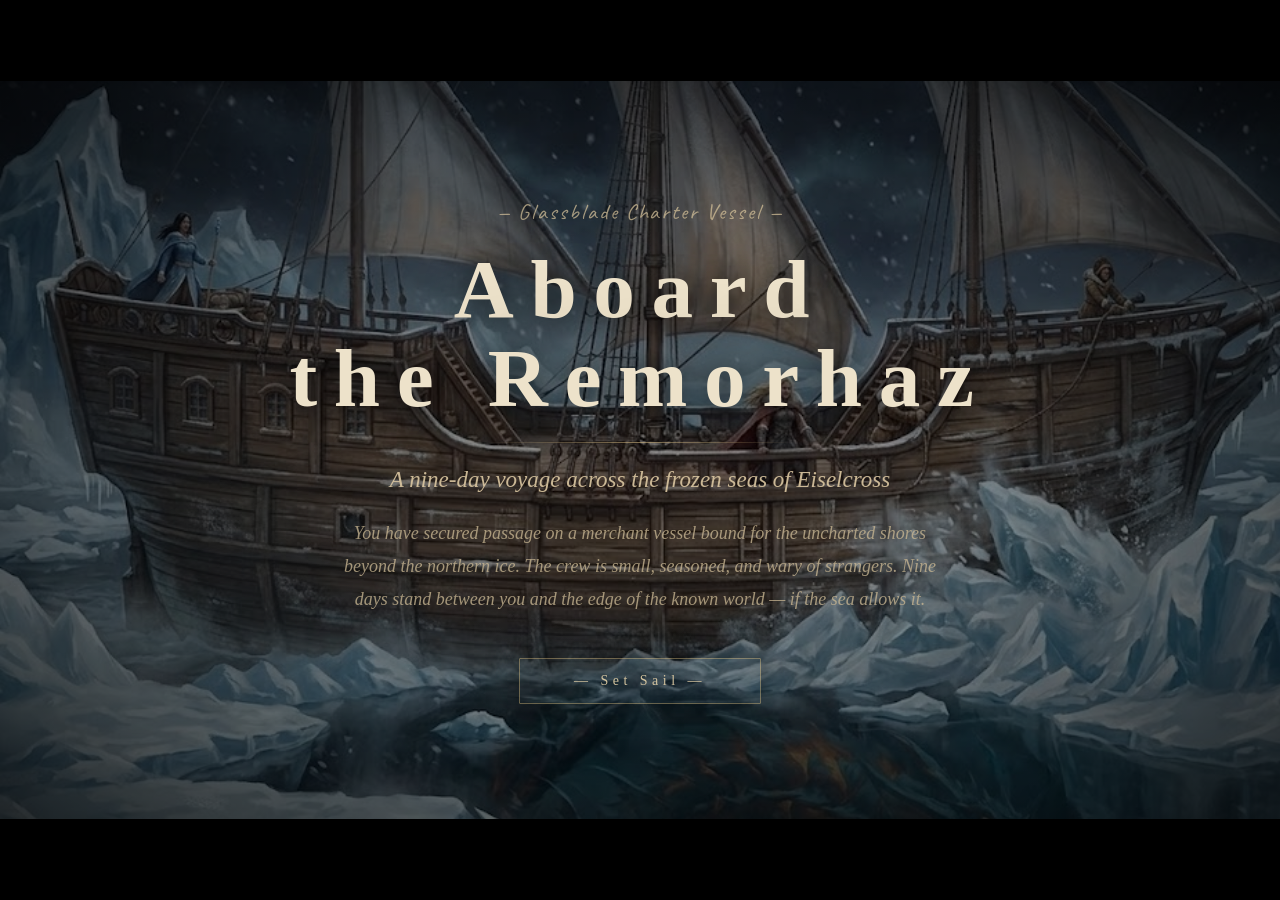
==== commit 915712d3: "Phase 5: make the game reachable This project's stated goal is that a beta tester can play it with "" ====
--- a/index.html
+++ b/index.html
@@ -2,6 +2,7 @@
 <html lang="en">
 <head>
 <meta charset="utf-8" />
+<meta name="viewport" content="width=device-width, initial-scale=1, viewport-fit=cover"/>
 <title>Aboard the Remorhaz — Logbook</title>
 <link rel="stylesheet" href="shared.css">
 <script src="state.js"></script>
@@ -17,7 +18,14 @@
   .stage {
     position: fixed;
     inset: 0;
+    /* clip, not hidden: `hidden` makes this a scroll container, and the closed
+       panel parked at translateX(110%) gives it six hundred-odd pixels of
+       hidden scroll. Focusing anything inside the panel would scroll the ship
+       out of frame and leave it there. `clip` crops identically and does not
+       scroll. The `hidden` below it is the fallback for browsers that do not
+       know `clip` — the old behaviour, not no behaviour. */
     overflow: hidden;
+    overflow: clip;
   }
 
   /* Vignette overlay */
@@ -183,6 +191,13 @@
   .hotspot:hover .ring-inner { opacity: 1; }
   .hotspot:hover .glow { opacity: 1; }
   .hotspot:hover .portrait-clip-img { transform: scale(1.06); }
+  /* A keyboard player has to see what a cursor sees. The shared :focus-visible
+     outline does not paint reliably on an SVG <g>, so focus lights the rings
+     the same way hover does. */
+  .hotspot:focus-visible .ring-outer { opacity: 0.85; stroke: var(--lamp); }
+  .hotspot:focus-visible .ring-inner { opacity: 1; }
+  .hotspot:focus-visible .glow { opacity: 1; }
+  .hotspot:focus-visible .portrait-clip-img { transform: scale(1.06); }
   .hotspot.is-active .ring-inner { opacity: 1; }
   .hotspot.is-active .ring-outer { stroke: var(--lamp); opacity: 0.9; }
 
@@ -197,6 +212,7 @@
     pointer-events: none;
   }
   .hotspot:hover + .hotspot-label,
+  .hotspot:focus-visible + .hotspot-label,
   .hotspot:hover .hotspot-label,
   .hotspot.is-active + .hotspot-label {
     opacity: 1;
@@ -468,6 +484,12 @@
     border-left: 1px solid color-mix(in oklch, var(--ink) 30%, transparent);
   }
   .panel.open { transform: translateX(0); }
+  /* These three take focus only so a reader lands inside the dialog; they are
+     not controls, and the shared focus ring on a container edge reads as a
+     stray border rather than as "you are here". The controls inside keep it. */
+  .panel:focus-visible,
+  .cin-npc:focus-visible,
+  .cin-day:focus-visible { outline: none; }
   .panel::before {
     /* parchment texture */
     content: "";
@@ -885,6 +907,126 @@
     0%, 55%, 100% { opacity: 0.5; }
     28% { opacity: 1; }
   }
+
+  /* ── NARROW WINDOWS ──
+     The hub is a fixed, full-bleed frame: a 1700-unit ship centred in the
+     viewport with the voyage rope pinned to the right edge at a flat 720px
+     tall. Below the shared breakpoint that rope lands on top of the ship and
+     its last knots fall off the bottom of the screen. So the frame gives way
+     to an ordinary scrolling column — the day's orders, then the ship, then
+     the rope laid along the foot. Anything that reads client coordinates (the
+     tooltip) or has to cover the screen (the shroud, the panel) goes fixed so
+     it stays put while the column scrolls. */
+  @media (max-width: 860px) {
+    .stage {
+      /* relative, not static: the tooltip and every part of the rope are
+         absolutely positioned and need this box to measure against. */
+      position: relative;
+      inset: auto;
+      overflow: visible;
+      min-height: 100vh;
+      padding-bottom: 26px;
+    }
+    /* These stay viewport-sized and the column scrolls past them. Keeping them
+       positioned also keeps the backdrop's z-index:0 from painting over an
+       in-flow ship. */
+    .backdrop, .snow, .vignette { position: fixed; }
+
+    .chrome-bottom-left {
+      position: relative;
+      bottom: auto; left: auto;
+      max-width: none;
+      padding: 58px 22px 0;
+    }
+
+    .ship-wrap {
+      position: relative;
+      z-index: 2;
+      inset: auto;
+      display: block;
+      margin-top: 10px;
+      /* The cross-section cannot shrink past the point where a portrait stops
+         being something you can aim at, so the ship keeps a floor width and
+         the deck scrolls sideways inside its own box rather than the page
+         doing it. Focusing a crew member scrolls them into view. */
+      overflow-x: auto;
+    }
+    .ship-svg { width: 100%; min-width: 680px; max-height: none; }
+    /* Label text is in viewBox units, so it shrinks with the ship. */
+    .hotspot-label { font-size: 22px; }
+
+    .tooltip { position: fixed; max-width: 220px; }
+
+    /* The rope lies along the foot of the page instead of down the side. */
+    .voyage {
+      position: relative;
+      right: auto; top: auto;
+      transform: none;
+      width: auto;
+      height: 148px;
+      margin-top: 8px;
+    }
+    .voyage-title {
+      writing-mode: horizontal-tb;
+      transform: none;
+      left: 0; right: 0; top: 2px;
+      height: auto;
+      text-align: center;
+      font-size: 13px;
+    }
+    .rope-line {
+      left: 20px; right: 20px; top: 58px; bottom: auto;
+      width: auto; height: 4px;
+      transform: none;
+      background:
+        repeating-linear-gradient(90deg,
+          var(--rope) 0 6px,
+          var(--rope-dark) 6px 10px);
+    }
+    .rope-line::before { top: 50%; left: -8px; transform: translateY(-50%); }
+    .rope-line::after  { top: 50%; bottom: auto; left: auto; right: -8px; transform: translateY(-50%); }
+
+    .knots {
+      flex-direction: row;
+      top: 32px; bottom: auto; height: 56px;
+      left: 12px; right: 12px;
+    }
+    .knot { width: auto; flex: 1 1 0; }
+    .knot .num {
+      right: auto; left: 50%; top: 44px;
+      transform: translateX(-50%);
+      width: 28px; text-align: center;
+    }
+    /* An absolutely positioned 200px label still adds scroll width at opacity
+       zero, which would drag the whole page sideways at either end of the
+       rope — and there is no hover to reveal it on the screens this is for. */
+    .knot .lbl { display: none; }
+    .voyage-foot { bottom: 6px; }
+
+    .modal-shroud { position: fixed; }
+    .panel {
+      position: fixed;
+      left: 0; width: 100%;
+      padding: 34px 22px 24px;
+    }
+    .panel h2 { font-size: 30px; }
+    .panel .dialogue { font-size: 18px; padding-left: 16px; }
+
+    /* Half-width cinematic text on a phone is a column four words across, and
+       the left-to-right scrim it relies on for contrast runs out before the
+       text does. */
+    .cin-npc-content {
+      width: auto; right: 0; max-width: none;
+      padding: 24px 22px;
+      justify-content: flex-start;
+      overflow-y: auto;
+      gap: 10px;
+    }
+    .cin-npc-gradient {
+      background: linear-gradient(180deg, rgba(0,0,0,0.74), rgba(0,0,0,0.88));
+    }
+    .cin-npc-quote, .cin-npc-options, .cin-npc-reaction { max-width: none; }
+  }
 </style>
 </head>
 <body>
@@ -913,7 +1055,7 @@
 
   <!-- SHIP SVG -->
   <div class="ship-wrap">
-    <svg class="ship-svg" viewBox="0 0 1700 1050" xmlns="http://www.w3.org/2000/svg" aria-label="Cross-section of the sailing vessel Remorhaz">
+    <svg class="ship-svg" viewBox="0 0 1700 1050" xmlns="http://www.w3.org/2000/svg" role="group" aria-label="Cross-section of the sailing vessel Remorhaz">
 
       <defs>
         <!-- Wood gradient -->
@@ -1408,58 +1550,62 @@
 
         <!-- =============== HOTSPOTS =============== -->
         <!-- Each hotspot: a group with portrait image clipped to a circle, decorative ring(s), label text.
-             data-zone identifies the NPC. -->
+             data-zone identifies the NPC. role/tabindex/aria-label are what make
+             the crew reachable without a mouse — an SVG <g> is not focusable and
+             has no name of its own, and every day of the voyage is behind one of
+             these. The neighbouring <text> is the same name drawn on the deck, so
+             it is hidden from the reading order rather than said twice. -->
 
         <!-- 1. URSULA — Crow's Nest (top of mast) -->
-        <g class="hotspot" data-zone="ursula" transform="translate(852 60)">
+        <g class="hotspot" data-zone="ursula" role="button" tabindex="0" aria-label="Ursula Elara, Navigator and Lookout, in the crow’s nest" transform="translate(852 60)">
           <circle class="glow" r="74" fill="url(#lampGlow)" filter="url(#bigGlow)" opacity="0"/>
           <image href="assets/ursula.jpg" x="-46" y="-46" width="92" height="92" preserveAspectRatio="xMidYMid slice" clip-path="url(#clip-ursula)" class="portrait-clip-img"/>
           <circle class="ring-outer" r="52"/>
           <circle class="ring-inner" r="49"/>
           <circle r="46" fill="none" stroke="oklch(0.25 0.04 50)" stroke-width="2"/>
         </g>
-        <text class="hotspot-label" x="852" y="-2">URSULA · CROW'S NEST</text>
+        <text class="hotspot-label" aria-hidden="true" x="852" y="-2">URSULA · CROW'S NEST</text>
 
         <!-- 2. THORGRIM — Helm (stern castle) -->
-        <g class="hotspot" data-zone="thorgrim" transform="translate(348 386)">
+        <g class="hotspot" data-zone="thorgrim" role="button" tabindex="0" aria-label="Capt. Thorgrim Isskegg, Captain and Master of the Remorhaz, at the helm" transform="translate(348 386)">
           <circle class="glow" r="72" fill="url(#lampGlow)" filter="url(#bigGlow)" opacity="0"/>
           <image href="assets/thorgrim.png" x="-46" y="-46" width="92" height="92" preserveAspectRatio="xMidYMid slice" clip-path="url(#clip-thorgrim)" class="portrait-clip-img"/>
           <circle class="ring-outer" r="52"/>
           <circle class="ring-inner" r="49"/>
           <circle r="46" fill="none" stroke="oklch(0.25 0.04 50)" stroke-width="2"/>
         </g>
-        <text class="hotspot-label" x="348" y="450" transform="translate(0 -116)" style="display:none">THORGRIM</text>
-        <text class="hotspot-label" x="348" y="325">CAPT. THORGRIM · HELM</text>
+        <text class="hotspot-label" aria-hidden="true" x="348" y="450" transform="translate(0 -116)" style="display:none">THORGRIM</text>
+        <text class="hotspot-label" aria-hidden="true" x="348" y="325">CAPT. THORGRIM · HELM</text>
 
         <!-- 3. HALDOR — Main Deck / Stern (near nets) -->
-        <g class="hotspot" data-zone="haldor" transform="translate(660 478)">
+        <g class="hotspot" data-zone="haldor" role="button" tabindex="0" aria-label="Haldor Stormchaser, Fisherman and Deckhand, on the main deck" transform="translate(660 478)">
           <circle class="glow" r="72" fill="url(#lampGlow)" filter="url(#bigGlow)" opacity="0"/>
           <image href="assets/haldor.jpg" x="-46" y="-46" width="92" height="92" preserveAspectRatio="xMidYMid slice" clip-path="url(#clip-haldor)" class="portrait-clip-img"/>
           <circle class="ring-outer" r="52"/>
           <circle class="ring-inner" r="49"/>
           <circle r="46" fill="none" stroke="oklch(0.25 0.04 50)" stroke-width="2"/>
         </g>
-        <text class="hotspot-label" x="660" y="417">HALDOR · MAIN DECK</text>
+        <text class="hotspot-label" aria-hidden="true" x="660" y="417">HALDOR · MAIN DECK</text>
 
         <!-- 4. KALT — Rigging / Mid-deck (near mast/rope coil) -->
-        <g class="hotspot" data-zone="kalt" transform="translate(1020 470)">
+        <g class="hotspot" data-zone="kalt" role="button" tabindex="0" aria-label="Kalt Ironfist, First Mate, in the rigging" transform="translate(1020 470)">
           <circle class="glow" r="72" fill="url(#lampGlow)" filter="url(#bigGlow)" opacity="0"/>
           <image href="assets/kalt.jpg" x="-46" y="-46" width="92" height="92" preserveAspectRatio="xMidYMid slice" clip-path="url(#clip-kalt)" class="portrait-clip-img"/>
           <circle class="ring-outer" r="52"/>
           <circle class="ring-inner" r="49"/>
           <circle r="46" fill="none" stroke="oklch(0.25 0.04 50)" stroke-width="2"/>
         </g>
-        <text class="hotspot-label" x="1020" y="409">KALT · RIGGING</text>
+        <text class="hotspot-label" aria-hidden="true" x="1020" y="409">KALT · RIGGING</text>
 
         <!-- 5. INGRID — Galley (below decks, warm cutaway) -->
-        <g class="hotspot" data-zone="ingrid" transform="translate(760 800)">
+        <g class="hotspot" data-zone="ingrid" role="button" tabindex="0" aria-label="Chef Ingrid Firebrew, Galley Master, in the galley" transform="translate(760 800)">
           <circle class="glow" r="78" fill="url(#lampGlow)" filter="url(#bigGlow)" opacity="0"/>
           <image href="assets/ingrid.png" x="-46" y="-46" width="92" height="92" preserveAspectRatio="xMidYMid slice" clip-path="url(#clip-ingrid)" class="portrait-clip-img"/>
           <circle class="ring-outer" r="52"/>
           <circle class="ring-inner" r="49"/>
           <circle r="46" fill="none" stroke="oklch(0.25 0.04 50)" stroke-width="2"/>
         </g>
-        <text class="hotspot-label" x="760" y="870">INGRID · GALLEY</text>
+        <text class="hotspot-label" aria-hidden="true" x="760" y="870">INGRID · GALLEY</text>
 
       </g>
       <!-- /ship-rock -->
@@ -1492,7 +1638,7 @@
   </aside>
 
   <!-- ══ NPC / CHARACTER CINEMATIC ══ -->
-  <div id="cin-npc" class="cin-npc" aria-hidden="true">
+  <div id="cin-npc" class="cin-npc" role="dialog" aria-modal="true" aria-labelledby="cin-npc-name" tabindex="-1" aria-hidden="true" inert>
     <div class="cin-npc-bg" id="cin-npc-bg"></div>
     <div class="cin-npc-gradient"></div>
     <div class="cin-npc-content">
@@ -1508,24 +1654,29 @@
         <button class="cin-npc-btn" id="cin-npc-enter">BEGIN ACTIVITY →</button>
         <button class="cin-npc-btn-sec" id="cin-npc-return">RETURN TO DECK</button>
       </div>
+      <!-- Answering a crew member deletes the button that had focus and prints
+           the reply somewhere else on screen. The region is here from the start
+           and never display:none, because a live region inserted or revealed at
+           announce time is the one a screen reader misses. -->
+      <div class="sr-only" id="cin-npc-live" aria-live="polite"></div>
     </div>
   </div>
 
   <!-- ══ DAY TRANSITION CINEMATIC ══ -->
-  <div id="cin-day" class="cin-day" aria-hidden="true">
+  <div id="cin-day" class="cin-day" role="dialog" aria-modal="true" aria-labelledby="cin-day-number" tabindex="-1" aria-hidden="true" inert>
     <canvas id="cin-day-stars" class="cin-day-stars-canvas"></canvas>
     <div class="cin-day-body">
       <div class="cin-day-prev-lbl" id="cin-day-prev-lbl"></div>
       <div class="cin-day-number" id="cin-day-number">DAY · 01</div>
       <div class="cin-day-rule"></div>
       <div class="cin-day-event-lbl" id="cin-day-event-lbl"></div>
-      <div class="cin-day-hint">— click anywhere to continue —</div>
+      <div class="cin-day-hint">— click anywhere, or press Enter, to continue —</div>
     </div>
   </div>
 
   <!-- Modal shroud + side panel -->
   <div class="modal-shroud" id="shroud"></div>
-  <aside class="panel" id="panel" role="dialog" aria-modal="true" aria-hidden="true">
+  <aside class="panel" id="panel" role="dialog" aria-modal="true" aria-labelledby="p-name" tabindex="-1" aria-hidden="true" inert>
     <button class="panel-close" id="panelClose">✕  CLOSE</button>
     <div class="eyebrow" id="p-eyebrow">— Aboard the Remorhaz —</div>
     <div class="day-tag" id="p-day">DAY · 01</div>
@@ -2158,20 +2309,34 @@
   function hideTooltip() { tt.classList.remove("visible"); }
 
   /* ============== HOTSPOTS ============== */
+  // Every day of the voyage is behind one of these, and until now the only way
+  // through was a cursor. The keyboard runs the same activate() a click does —
+  // one code path, two inputs — and the tooltip answers focus as well as hover,
+  // because focus is the only way a keyboard player can ask who someone is.
   document.querySelectorAll(".hotspot").forEach(el => {
     const zone = el.dataset.zone;
-    el.addEventListener("mouseenter", (e) => {
+    const reveal = () => {
       const rect = el.getBoundingClientRect();
       showTooltip(zone, rect.left + rect.width/2, rect.top);
-    });
-    el.addEventListener("mousemove", (e) => {
-      const rect = el.getBoundingClientRect();
-      showTooltip(zone, rect.left + rect.width/2, rect.top);
-    });
-    el.addEventListener("mouseleave", hideTooltip);
-    el.addEventListener("click", () => {
+    };
+    const activate = () => {
       el.classList.remove("first-visit-glow");
       openPanel(zone);
+    };
+    el.addEventListener("mouseenter", reveal);
+    el.addEventListener("mousemove", reveal);
+    el.addEventListener("mouseleave", hideTooltip);
+    // :focus-visible keeps the card off a mouse click, which has already had
+    // the hover version of it.
+    el.addEventListener("focus", () => { if (el.matches(":focus-visible")) reveal(); });
+    el.addEventListener("blur", hideTooltip);
+    el.addEventListener("click", activate);
+    el.addEventListener("keydown", (e) => {
+      if (e.key !== "Enter" && e.key !== " ") return;
+      // Enter on a <g> synthesises no click, and Space would scroll the column
+      // the narrow layout puts the deck in.
+      e.preventDefault();
+      activate();
     });
   });
 
@@ -2192,6 +2357,34 @@
   const pLater = document.getElementById("p-later");
   const pStatus = document.getElementById("p-status");
   const closeBtn = document.getElementById("panelClose");
+
+  // Everything a keyboard or a screen reader can reach on the deck lives in one
+  // of these three; the overlays sit outside them.
+  const HUB_LAYERS = [".chrome-bottom-left", ".ship-wrap", ".voyage"];
+
+  // All inert state derived in one place from what is open, rather than paired
+  // on and off at each site. The pairs drift: the panel hands over to the
+  // cinematic with a gap in between, and the day card can arrive on top of
+  // either of them.
+  function syncHubInert() {
+    const cinNpcEl = document.getElementById("cin-npc");
+    const cinDayEl = document.getElementById("cin-day");
+    const dayOpen   = cinDayEl.classList.contains("active");
+    const npcOpen   = cinNpcEl.classList.contains("active");
+    const panelOpen = panel.classList.contains("open");
+    const anyOpen   = dayOpen || npcOpen || panelOpen;
+    HUB_LAYERS.forEach(sel => document.querySelector(sel)?.toggleAttribute("inert", anyOpen));
+    // Only the topmost overlay is reachable; the rest leave the tab order.
+    cinDayEl.toggleAttribute("inert", !dayOpen);
+    cinNpcEl.toggleAttribute("inert", !npcOpen || dayOpen);
+    panel.toggleAttribute("inert", !panelOpen || npcOpen || dayOpen);
+  }
+
+  // preventScroll everywhere: the stage is a clipped box and the overlays
+  // arrive from off-screen, so an ordinary focus() would drag the deck with it.
+  function focusHotspot(zone) {
+    document.querySelector(`.hotspot[data-zone="${zone}"]`)?.focus({ preventScroll: true });
+  }
 
   let activeZone = null;
 
@@ -2257,20 +2450,41 @@
     shroud.classList.add("open");
     panel.classList.add("open");
     panel.setAttribute("aria-hidden", "false");
-  }
-
-  function closePanel() {
+    syncHubInert();
+    panel.focus({ preventScroll: true });
+  }
+
+  // handOff is set only when the cinematic is about to open and take focus
+  // itself. Everywhere else the crew member you opened gets it back — leaving
+  // focus on <body> would drop a keyboard player at the top of the document.
+  function closePanel(handOff) {
+    const wasZone = activeZone;
     shroud.classList.remove("open");
     panel.classList.remove("open");
     panel.setAttribute("aria-hidden", "true");
     activeZone = null;
     document.querySelectorAll(".hotspot").forEach(h => h.classList.remove("is-active"));
-  }
-
-  closeBtn.addEventListener("click", closePanel);
-  pLater.addEventListener("click", closePanel);
-  shroud.addEventListener("click", closePanel);
+    syncHubInert();
+    if (!handOff && wasZone) focusHotspot(wasZone);
+  }
+
+  // Wrapped rather than passed by reference: the click event would arrive as
+  // handOff and quietly cancel the focus return.
+  closeBtn.addEventListener("click", () => closePanel());
+  pLater.addEventListener("click", () => closePanel());
+  shroud.addEventListener("click", () => closePanel());
+  // One handler for all three overlays, checked from the top layer down. An
+  // element-level listener would not survive the moment a chosen response
+  // deletes the button that had focus.
   document.addEventListener("keydown", (e) => {
+    if (document.getElementById("cin-day")?.classList.contains("active")) {
+      // The day card is dismissed by a click anywhere; a keyboard needs a key.
+      if (e.key === "Enter" || e.key === " " || e.key === "Escape") {
+        e.preventDefault();
+        dismissDayTransition();
+      }
+      return;
+    }
     if (e.key !== "Escape") return;
     if (document.getElementById("cin-npc")?.classList.contains("active")) {
       dismissNpcCinematic();
@@ -2282,7 +2496,7 @@
   pBegin.addEventListener("click", () => {
     if (!activeZone || pBegin.disabled) return;
     const z = activeZone;
-    closePanel();
+    closePanel(true);
     setTimeout(() => showNpcCinematic(z), 350);
   });
 
@@ -2362,8 +2576,24 @@
   const cinNpcActions  = document.getElementById("cin-npc-actions");
   const cinNpcEnter    = document.getElementById("cin-npc-enter");
   const cinNpcReturn   = document.getElementById("cin-npc-return");
+  const cinNpcLive     = document.getElementById("cin-npc-live");
 
   let _pendingZone = null;
+
+  function openNpcCinematic() {
+    cinNpc.classList.add("active");
+    cinNpc.setAttribute("aria-hidden", "false");
+    syncHubInert();
+    cinNpc.focus({ preventScroll: true });
+  }
+
+  // Where focus belongs once the response options are gone: the first action
+  // actually on offer. "NOT YET AVAILABLE" is disabled, and a disabled button
+  // cannot hold focus.
+  function focusCinematicActions() {
+    const next = [cinNpcEnter, cinNpcReturn].find(b => b.style.display !== "none" && !b.disabled);
+    (next || cinNpc).focus({ preventScroll: true });
+  }
 
   // Day-exact activity routing. Each minigame is scheduled for one specific day,
   // so a route exists only on that day. The old >= comparisons let a late-day
@@ -2456,6 +2686,14 @@
         }
 
         onChosen();
+        // The button that had focus has just been removed from the DOM. Without
+        // a new home focus falls to <body>, outside the modal the player is in.
+        focusCinematicActions();
+
+        // Announced after the focus move, not before: a screen reader drops
+        // whatever is queued when focus changes, and this region is the only
+        // thing carrying the reply to a player who cannot read it off the page.
+        cinNpcLive.textContent = [r.npc || "", cinNpcInfluenceEl.textContent].filter(Boolean).join(". ");
       });
       cinNpcOptions.appendChild(btn);
     });
@@ -2479,6 +2717,7 @@
     cinNpcReaction.style.display = "none";
     cinNpcInfluenceEl.textContent = "";
     cinNpcInfluenceEl.className = "cin-npc-influence";
+    cinNpcLive.textContent = "";
     cinNpcActions.style.display = "none";
     cinNpcEnter.disabled = false;
 
@@ -2522,8 +2761,7 @@
         showCaptainActions();
       }
 
-      cinNpc.classList.add("active");
-      cinNpc.setAttribute("aria-hidden", "false");
+      openNpcCinematic();
       return;
     }
 
@@ -2563,8 +2801,7 @@
       cinNpcActions.style.display = "flex";
     }
 
-    cinNpc.classList.add("active");
-    cinNpc.setAttribute("aria-hidden", "false");
+    openNpcCinematic();
   }
 
   function dismissNpcCinematic() {
@@ -2584,7 +2821,10 @@
     }
     cinNpc.classList.remove("active");
     cinNpc.setAttribute("aria-hidden", "true");
+    const wasZone = _pendingZone;
     _pendingZone = null;
+    syncHubInert();
+    if (wasZone) focusHotspot(wasZone);
   }
 
   cinNpcReturn.addEventListener("click", dismissNpcCinematic);
@@ -2663,11 +2903,18 @@
     cinDayEventLbl.textContent = newDayData ? newDayData.label : "";
     cinDay.classList.add("active");
     cinDay.setAttribute("aria-hidden", "false");
+    syncHubInert();
+    cinDay.focus({ preventScroll: true });
   }
 
   function dismissDayTransition() {
     cinDay.classList.remove("active");
     cinDay.setAttribute("aria-hidden", "true");
+    syncHubInert();
+    // Nothing opened this one — it arrives by itself — so focus goes where the
+    // new day points rather than back to a crew member: the captain, who is
+    // already glowing for the same reason.
+    focusHotspot("thorgrim");
   }
 
   cinDay.addEventListener("click", dismissDayTransition);
--- a/shared.css
+++ b/shared.css
@@ -166,6 +166,110 @@
 ::-webkit-scrollbar { width: 6px; }
 ::-webkit-scrollbar-thumb { background: color-mix(in oklch, var(--ink) 40%, transparent); }
 
+/* ── REDUCED MOTION ───────────────────────────────────────────────────
+   This game is drifting snow, rocking hulls, flickering lanterns, a spinning
+   d20 and — in the Day 7 storm — repeated full-screen lightning. None of it
+   was optional, and the storm's flashes are a photosensitivity risk rather
+   than a comfort question. Honour the system setting everywhere.
+
+   Durations are collapsed rather than removed: code in several pages waits on
+   transitionend to sequence itself, and a transition that never runs is a
+   transition that never ends. */
+@media (prefers-reduced-motion: reduce) {
+  *, *::before, *::after {
+    animation-duration: 0.01ms !important;
+    animation-iteration-count: 1 !important;
+    transition-duration: 0.01ms !important;
+    scroll-behavior: auto !important;
+  }
+  /* Ambient motion with no informational content simply goes away. */
+  .snow, .flake { display: none !important; }
+  .lightning-flash { display: none !important; }
+}
+
+/* ── FOCUS ────────────────────────────────────────────────────────────
+   There was no focus style anywhere in the project, so a keyboard player had
+   no way to tell what was selected. :focus-visible keeps it off mouse clicks. */
+:focus-visible {
+  outline: 2px solid var(--lamp);
+  outline-offset: 3px;
+  border-radius: 1px;
+}
+.btn-primary:focus-visible,
+.btn-secondary:focus-visible,
+.back-btn:focus-visible { outline-offset: 4px; }
+
+/* ── SCREEN-READER-ONLY ───────────────────────────────────────────────
+   For live regions and for naming controls whose visible label is an icon. */
+.sr-only {
+  position: absolute !important;
+  width: 1px; height: 1px;
+  padding: 0; margin: -1px;
+  overflow: hidden;
+  clip: rect(0 0 0 0); clip-path: inset(50%);
+  white-space: nowrap; border: 0;
+}
+
+/* ── TOUCH ────────────────────────────────────────────────────────────
+   Several minigames are built on rapid tapping or dragging, which a browser
+   will happily interpret as double-tap-to-zoom or a pan gesture instead. */
+canvas, .stage-canvas, .food-token, .tray-token, .token { touch-action: none; }
+
+/* ── RESPONSIVE ───────────────────────────────────────────────────────
+   Every minigame is a fixed-height flex row: a play panel beside a ~300px
+   crew sidebar. Below roughly 860px the sidebar stops being a column and
+   becomes a band above the panel, and the whole area is allowed to grow and
+   scroll rather than crushing the play space to nothing.
+
+   The canvases can be scaled freely because every pointer handler in the
+   project already converts through (CW / rect.width) — they were written to
+   survive this. */
+.stage-canvas { max-width: 100%; height: auto; }
+
+/* The `html` prefix is load-bearing. Every page declares its own
+   `.game-area { height: min(76vh, 680px) }` in an inline <style> that the
+   browser sees AFTER this file, at identical specificity — and a media query
+   adds none. Without the extra element, source order wins and none of the
+   rules below ever apply on any page. */
+@media (max-width: 860px) {
+  html, body { overflow-y: auto; height: auto; }
+
+  html .game-area {
+    flex-direction: column;
+    width: 96vw;
+    height: auto;
+    max-height: none;
+  }
+  html .game-panel {
+    border-right: 1px solid color-mix(in oklch, var(--paper-deep) 25%, transparent);
+    min-height: 58vh;
+    /* The panel clips at full size because the stage screens are absolutely
+       positioned inside it. Stacked, they come back into flow and can run taller
+       than the panel — so it has to scroll rather than swallow them. */
+    overflow-y: auto;
+  }
+  html .stage { position: static; padding: 76px 0 28px; display: block; }
+  html .stage > * { margin-inline: auto; }
+
+  html .sidebar, html .npc-sidebar, html .ingrid-sidebar, html .ursula-sidebar,
+  html .kalt-sidebar, html .haldor-sidebar, html .storm-sidebar {
+    width: 100%;
+    flex-shrink: 1;
+    padding: 20px 22px;
+  }
+
+  .page-header .title { font-size: 26px; letter-spacing: 0.12em; }
+  .page-header .eyebrow, .page-header .subtitle { font-size: 13px; }
+  .corner { width: 40px; height: 40px; }
+  .back-btn { top: 12px; left: 12px; font-size: 13px; padding: 5px 10px; }
+}
+
+/* Short windows — laptops with browser chrome, phones in landscape. */
+@media (max-height: 680px) {
+  .page-header { position: static; transform: none; margin: 10px auto 0; }
+  .page-header .title { font-size: 24px; }
+}
+
 /* ── UNIVERSAL PAGE-FADE OVERLAY ── */
 .page-fade {
   position: fixed; inset: 0; z-index: 9999;
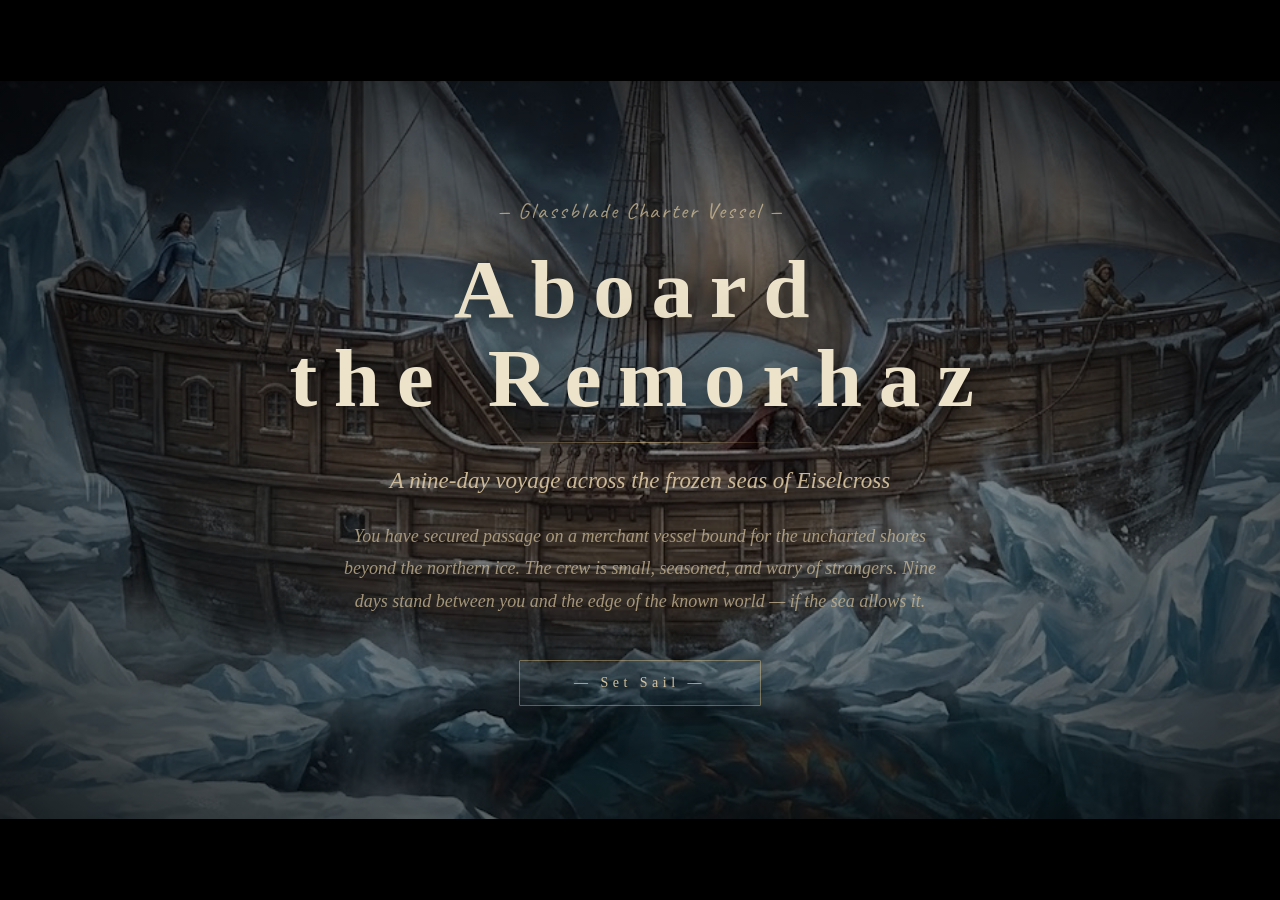
==== commit 96353c1c: "Phase 8: make the voyage navigable The minigames are meant to be the test. Getting to them was a sec" ====
--- a/index.html
+++ b/index.html
@@ -703,23 +703,106 @@
   }
   .restart-btn:hover { background: var(--blood); border-color: var(--blood); opacity: 1; }
 
-  /* ── FIRST-VISIT GOLD GLOW ON THORGRIM ── */
-  @keyframes goldPulse {
-    0%, 100% { opacity: 0.7; }
-    50%       { opacity: 1.0; }
-  }
-  .hotspot.first-visit-glow .ring-inner {
-    opacity: 0.9 !important;
-    stroke: #d4af37 !important;
-    stroke-width: 3.5 !important;
-    animation: goldPulse 1.8s ease-in-out infinite;
-  }
-  .hotspot.first-visit-glow .ring-outer {
-    opacity: 0.75 !important;
-    stroke: #d4af37 !important;
-    animation: goldPulse 1.8s ease-in-out infinite;
-  }
-  .hotspot.first-visit-glow .glow { opacity: 0.85 !important; }
+  /* ── OBJECTIVE BAR — the hub always says what to do next ──
+     The hub used to explain itself in a bottom-left note in a handwriting face
+     that opened "Hover over any of the crew members" — an instruction a touch
+     player cannot follow and a mouse player had to go looking for. This is the
+     same job done where a player actually looks, naming the next step instead
+     of the controls. Its text comes from Remorhaz.nextStep(), the same answer
+     that decides which ring is glowing, so the two cannot disagree. */
+  .objective-bar {
+    position: fixed; z-index: 9;
+    top: 16px; left: 50%; transform: translateX(-50%);
+    max-width: min(92vw, 760px);
+    padding: 9px 28px 11px;
+    text-align: center;
+    background: linear-gradient(180deg,
+      color-mix(in oklch, var(--plank) 94%, transparent),
+      color-mix(in oklch, var(--sea-deep) 96%, transparent));
+    border: 1px solid color-mix(in oklch, var(--lamp) 42%, transparent);
+    border-radius: 3px;
+    box-shadow: 0 6px 26px rgba(0,0,0,0.55), inset 0 0 22px rgba(0,0,0,0.35);
+    /* Never intercepts a click: it sits over the top of the rigging, and the
+       crow's nest hotspot is up there. */
+    pointer-events: none;
+  }
+  .objective-bar .obj-day {
+    display: block;
+    font-family: "IM Fell English SC", serif;
+    font-size: 14px; letter-spacing: 0.22em;
+    color: var(--lamp);
+    margin-bottom: 2px;
+  }
+  .objective-bar .obj-text {
+    display: block;
+    font-family: "IM Fell English", serif;
+    font-size: 22px; line-height: 1.35;
+    color: var(--paper);
+  }
+  .objective-bar.is-resting .obj-text {
+    color: var(--paper-dim); font-style: italic;
+  }
+  @media (max-width: 860px) {
+    html .objective-bar { top: 8px; padding: 7px 14px 9px; max-width: 95vw; }
+    html .objective-bar .obj-text { font-size: 18px; }
+    html .objective-bar .obj-day  { font-size: 12px; letter-spacing: 0.16em; }
+  }
+
+  /* ── "DO THIS NEXT" — ONE GOLD RING AT A TIME ──
+     Driven by Remorhaz.nextStep(), so the ring, the objective banner and the
+     crew panel can never disagree about whose turn it is. This replaces a glow
+     that only ever appeared on Thorgrim: every other day of the voyage, the
+     player had to guess who to click.
+
+     The expanding ping is its own circle so the portrait and its rings are
+     untouched. SVG elements need transform-box: fill-box or they scale from
+     the canvas origin instead of their own centre. */
+  @keyframes attnPulse {
+    0%, 100% { opacity: 0.78; }
+    50%      { opacity: 1; }
+  }
+  @keyframes attnPing {
+    0%   { transform: scale(1);    opacity: 0.55; }
+    70%  { transform: scale(1.75); opacity: 0; }
+    100% { transform: scale(1.75); opacity: 0; }
+  }
+  .hotspot.needs-attention .ring-inner {
+    opacity: 1;
+    stroke: var(--lamp);
+    stroke-width: 4;
+    animation: attnPulse 1.9s ease-in-out infinite;
+  }
+  .hotspot.needs-attention .ring-outer {
+    opacity: 0.9;
+    stroke: var(--lamp);
+    stroke-width: 2.5;
+  }
+  .hotspot.needs-attention .glow { opacity: 0.9; }
+  .attn-ping {
+    fill: none; stroke: var(--lamp); stroke-width: 3;
+    opacity: 0; pointer-events: none;
+    transform-box: fill-box; transform-origin: center;
+  }
+  .hotspot.needs-attention .attn-ping {
+    animation: attnPing 2.4s cubic-bezier(0.2, 0.6, 0.35, 1) infinite;
+  }
+  /* Labels are hover-only, and a touch player never hovers — so the ring that
+     is asking to be clicked says who it belongs to, always. */
+  .hotspot.needs-attention + .hotspot-label {
+    opacity: 1;
+    fill: var(--lamp);
+  }
+  /* The indicator must survive motion removal; it just stops moving. The
+     global reduce rule in shared.css only shortens durations, which would
+     leave this as an invisible one-frame flicker. */
+  @media (prefers-reduced-motion: reduce) {
+    .hotspot.needs-attention .ring-inner {
+      animation-name: none; opacity: 1; stroke-width: 5;
+    }
+    .hotspot.needs-attention .attn-ping {
+      animation-name: none; opacity: 0.5;
+    }
+  }
 
   /* ── NPC / CHARACTER CINEMATIC OVERLAY ── */
   .cin-npc {
@@ -1046,10 +1129,16 @@
   <span class="corner bl"></span>
   <span class="corner br"></span>
 
+  <!-- WHAT TO DO NEXT — the hub's one standing instruction -->
+  <div class="objective-bar" id="objectiveBar" role="status" aria-live="polite">
+    <span class="obj-day"  id="objectiveDay"></span>
+    <span class="obj-text" id="objectiveText"></span>
+  </div>
+
   <!-- Bottom-left logbook label -->
   <div class="chrome chrome-bottom-left">
     <div class="compass">LATITUDE 71° 14' N · LONGITUDE — UNCHARTED</div>
-    <div>Hover over any of the crew members to learn their name and responsibilities aboard the ship. Click on the token for any character to speak with that crew member.</div>
+    <div>Click any crew member to speak with them. The glowing gold ring marks whoever is waiting on you now.</div>
     <button class="restart-btn" id="restartBtn">↺ Restart Adventure</button>
   </div>
 
@@ -1561,6 +1650,7 @@
           <circle class="glow" r="74" fill="url(#lampGlow)" filter="url(#bigGlow)" opacity="0"/>
           <image href="assets/ursula.jpg" x="-46" y="-46" width="92" height="92" preserveAspectRatio="xMidYMid slice" clip-path="url(#clip-ursula)" class="portrait-clip-img"/>
           <circle class="ring-outer" r="52"/>
+          <circle class="attn-ping" r="52"/>
           <circle class="ring-inner" r="49"/>
           <circle r="46" fill="none" stroke="oklch(0.25 0.04 50)" stroke-width="2"/>
         </g>
@@ -1571,6 +1661,7 @@
           <circle class="glow" r="72" fill="url(#lampGlow)" filter="url(#bigGlow)" opacity="0"/>
           <image href="assets/thorgrim.png" x="-46" y="-46" width="92" height="92" preserveAspectRatio="xMidYMid slice" clip-path="url(#clip-thorgrim)" class="portrait-clip-img"/>
           <circle class="ring-outer" r="52"/>
+          <circle class="attn-ping" r="52"/>
           <circle class="ring-inner" r="49"/>
           <circle r="46" fill="none" stroke="oklch(0.25 0.04 50)" stroke-width="2"/>
         </g>
@@ -1582,6 +1673,7 @@
           <circle class="glow" r="72" fill="url(#lampGlow)" filter="url(#bigGlow)" opacity="0"/>
           <image href="assets/haldor.jpg" x="-46" y="-46" width="92" height="92" preserveAspectRatio="xMidYMid slice" clip-path="url(#clip-haldor)" class="portrait-clip-img"/>
           <circle class="ring-outer" r="52"/>
+          <circle class="attn-ping" r="52"/>
           <circle class="ring-inner" r="49"/>
           <circle r="46" fill="none" stroke="oklch(0.25 0.04 50)" stroke-width="2"/>
         </g>
@@ -1592,6 +1684,7 @@
           <circle class="glow" r="72" fill="url(#lampGlow)" filter="url(#bigGlow)" opacity="0"/>
           <image href="assets/kalt.jpg" x="-46" y="-46" width="92" height="92" preserveAspectRatio="xMidYMid slice" clip-path="url(#clip-kalt)" class="portrait-clip-img"/>
           <circle class="ring-outer" r="52"/>
+          <circle class="attn-ping" r="52"/>
           <circle class="ring-inner" r="49"/>
           <circle r="46" fill="none" stroke="oklch(0.25 0.04 50)" stroke-width="2"/>
         </g>
@@ -1602,6 +1695,7 @@
           <circle class="glow" r="78" fill="url(#lampGlow)" filter="url(#bigGlow)" opacity="0"/>
           <image href="assets/ingrid.png" x="-46" y="-46" width="92" height="92" preserveAspectRatio="xMidYMid slice" clip-path="url(#clip-ingrid)" class="portrait-clip-img"/>
           <circle class="ring-outer" r="52"/>
+          <circle class="attn-ping" r="52"/>
           <circle class="ring-inner" r="49"/>
           <circle r="46" fill="none" stroke="oklch(0.25 0.04 50)" stroke-width="2"/>
         </g>
@@ -1840,7 +1934,7 @@
         },
         9: {
           low:  "There. Syrinlya. Nine days, and we are still in one piece — more than I expected from this crossing. Get your things. When the gangplank drops, you are no longer my problem.",
-          mid:  "Nine days on this water and we brought her in clean. Syrinlya is ahead — the last outpost before Foren. Whatever brought you north, it is out there waiting for you now. Go meet it.",
+          mid:  "Nine days on this water and we brought her in clean. Syrinlya is ahead — the last outpost before the interior of Foren. Whatever brought you north, it is out there waiting for you now. Go meet it.",
           high: "There she is. Nine days. I have made this crossing forty times and it does not get shorter, but this voyage — this one was something. You did well. Better than well. Syrinlya is just ahead. Whatever waits on Foren, I think you are ready for it. I am glad you were on this ship.",
         },
       },
@@ -1980,7 +2074,7 @@
           delta: -1,
         },
         placating: {
-          relyt: "Feeding a crew this far from civilization — that's a real skill. I respect it.",
+          relyt: "Feeding a crew this far from civilisation — that's a real skill. I respect it.",
           lucy:  "This smells better than anything I've had in months. You're clearly very good at this.",
           irene: "The work you do here keeps this crew alive. I want to understand what goes into that.",
           npc:   "Ah, you zink you can flatter your way into a better meal, non? You can try ze compliments while you chop ze onions.",
@@ -2026,7 +2120,7 @@
           relyt: "Ready to work. Just show me what needs doing.",
           lucy:  "I'm here to help. What's the most urgent thing?",
           irene: "I'll do whatever is most useful. Where should I start?",
-          npc:   "Da. We start wiz the mainmast shrouds. Come.",
+          npc:   "Da. We start with the mainmast shrouds. Come.",
           delta: 0,
         },
         argumentative: {
@@ -2243,10 +2337,16 @@
     }
   }
 
-  // If all required Day 8 repairs are done, advance to Day 9
-  if (repairDayRequired && state.currentDay === 8) {
+  // Day 8 advances as soon as nothing is outstanding — which includes the case
+  // where nothing was ever required. A storm score of 4-8 sets neither
+  // skipToSyrinlya nor repairDayRequired, so Day 8 kept its authored empty crew
+  // list; the old `repairDayRequired &&` guard meant this block never ran, and
+  // `npcs.length > 0` would have blocked it anyway. The player sat on Day 8
+  // with no task, no way forward, and the day knots dev-gated. Five of the
+  // eleven storm scores could not finish the voyage at all.
+  if (state.currentDay === 8) {
     const _d8c = DAYS.find(d => d.n === 8);
-    if (_d8c && _d8c.npcs.length > 0 && _d8c.npcs.every(k => state.completed.has(k))) {
+    if (_d8c && _d8c.npcs.every(k => state.completed.has(k))) {
       state.completedDays.add(8);
       state.currentDay = 9;
       save();
@@ -2320,7 +2420,8 @@
       showTooltip(zone, rect.left + rect.width/2, rect.top);
     };
     const activate = () => {
-      el.classList.remove("first-visit-glow");
+      // The ring is cleared by finishing the work, not by opening the panel —
+      // otherwise a player who looked and backed out lost their only signpost.
       openPanel(zone);
     };
     el.addEventListener("mouseenter", reveal);
@@ -2421,26 +2522,34 @@
     const todayIsComplete  = state.completedDays.has(state.currentDay);
 
     pBegin.disabled = false;
+    // "THEM" made the player check which portrait they had open. The panel now
+    // names the person, and borrows nextStep() so it agrees with the gold ring.
+    const _who  = SHORT_NAME[zone] || eff.name.split(" ")[0];
+    const _step = Remorhaz.nextStep();
+    const _isNext = _step.primary === zone;
     if (npc.special) {
       pBegin.textContent = "SPEAK WITH THE CAPTAIN";
-      pStatus.textContent = "";
+      pStatus.textContent = _isNext ? _step.instruction : "";
     } else if (state.completed.has(zone) && (!isRequiredToday || todayIsComplete)) {
       // Already done and not needed again today
-      pBegin.textContent = "SPEAK WITH THEM";
+      pBegin.textContent = `SPEAK WITH ${_who.toUpperCase()}`;
       const _isD8req = repairDayRequired && state.currentDay === 8 && (DAYS.find(d => d.n === 8)?.npcs || []).includes(zone);
       pStatus.textContent = _isD8req
         ? "Emergency work complete — well done."
-        : `You have already worked with ${SHORT_NAME[zone] || eff.name.split(" ")[0]} today.`;
+        : `You have already worked with ${SHORT_NAME[zone] || eff.name.split(" ")[0]}.`;
     } else if (state.currentDay >= npc.day || isRequiredToday) {
-      pBegin.textContent = "SPEAK WITH THEM";
+      pBegin.textContent = `SPEAK WITH ${_who.toUpperCase()}`;
       const _isD8req = repairDayRequired && state.currentDay === 8 && (DAYS.find(d => d.n === 8)?.npcs || []).includes(zone);
       pStatus.textContent = _isD8req
         ? "Required for repairs — the ship cannot sail without this."
-        : `Available now — Day ${state.currentDay} of nine.`;
+        : _isNext
+          ? `This is today's work — Day ${state.currentDay} of nine.`
+          : `Available now — Day ${state.currentDay} of nine.`;
     } else {
+      // A locked panel used to be a dead end. It now points at the open one.
       pBegin.textContent = "NOT YET";
       pBegin.disabled = true;
-      pStatus.textContent = `Held in reserve until Day ${npc.day}.`;
+      pStatus.textContent = `Held in reserve until Day ${npc.day}. ${_step.instruction}`;
     }
 
     document.querySelectorAll(".hotspot").forEach(h => {
@@ -2547,22 +2656,27 @@
   }
   renderKnots();
 
-  /* ============== FIRST-VISIT / DAILY THORGRIM GLOW ============== */
-  if (!_raw.hubFirstVisitShown) {
-    const _thEl = document.querySelector('[data-zone="thorgrim"]');
-    if (_thEl) _thEl.classList.add("first-visit-glow");
-    try {
-      const _fv = JSON.parse(localStorage.getItem("remorhaz") || "{}");
-      localStorage.setItem("remorhaz", JSON.stringify({ ..._fv, hubFirstVisitShown: true }));
-    } catch {}
-  } else {
-    // Glow on each new day until captain has been spoken to today
-    const _capSpokenDay = _raw.captainSpokenDay || 0;
-    if (_capSpokenDay < state.currentDay) {
-      const _thEl2 = document.querySelector('[data-zone="thorgrim"]');
-      if (_thEl2) _thEl2.classList.add("first-visit-glow");
-    }
-  }
+  /* ============== WHAT TO DO NEXT ============== */
+  // One question, one answer, three surfaces: the gold ring on the hub, the
+  // objective bar above it, and the status line inside a crew panel. Before
+  // this, only Thorgrim ever glowed — on every other day of the voyage the
+  // player had to work out who to click from a hover tooltip.
+  function renderNextStep() {
+    const step = Remorhaz.nextStep();
+    document.querySelectorAll(".hotspot").forEach(h => {
+      h.classList.toggle("needs-attention", h.dataset.zone === step.primary);
+    });
+    const dayEl  = document.getElementById("objectiveDay");
+    const textEl = document.getElementById("objectiveText");
+    const barEl  = document.getElementById("objectiveBar");
+    if (dayEl)  dayEl.textContent  = step.action === "voyage-over"
+      ? "THE VOYAGE IS OVER"
+      : "DAY " + step.day + " OF 9 \u00b7 " + step.dayLabel.toUpperCase();
+    if (textEl) textEl.textContent = step.instruction;
+    if (barEl)  barEl.classList.toggle("is-resting", !step.primary);
+    return step;
+  }
+  renderNextStep();
 
   /* ============== NPC CINEMATIC ============== */
   const cinNpc         = document.getElementById("cin-npc");
@@ -2817,8 +2931,10 @@
         _raw.captainIntroSeen = true;
         _raw.captainSpokenDay = state.currentDay;
       } catch {}
-      document.querySelector('[data-zone="thorgrim"]')?.classList.remove("first-visit-glow");
     }
+    // Speaking to anyone can change whose turn it is — after the captain's
+    // briefing the ring moves on to the crew member whose day this is.
+    renderNextStep();
     cinNpc.classList.remove("active");
     cinNpc.setAttribute("aria-hidden", "true");
     const wasZone = _pendingZone;
--- a/shared.css
+++ b/shared.css
@@ -27,7 +27,7 @@
   --ice-dim:      oklch(0.62 0.03 225);
   --paper:        oklch(0.90 0.035 78);
   --paper-dim:    oklch(0.74 0.04 75);
-  --paper-deep:   oklch(0.55 0.05 70);
+  --paper-deep:   oklch(0.66 0.05 70);
   --ink:          oklch(0.22 0.03 50);
   --rope:         oklch(0.66 0.07 70);
   --rope-dark:    oklch(0.42 0.06 60);
@@ -42,8 +42,10 @@
 body {
   color: var(--paper);
   font-family: "IM Fell English", "EB Garamond", Georgia, serif;
-  font-size: 17px;
-  line-height: 1.5;
+  /* IM Fell is a historical face with a notably small x-height, so 17px read
+     nearer 14px. The atmosphere is the author's and stays; the size does not. */
+  font-size: 18px;
+  line-height: 1.6;
 }
 
 /* ── BACKDROP (aurora + stars) ── */
@@ -277,3 +279,32 @@
   opacity: 0; transition: opacity 0.6s ease;
 }
 .page-fade.in { opacity: 1; pointer-events: auto; }
+
+
+/* ── READABILITY ──────────────────────────────────────────────────────
+   Every page defines these inline, and an inline <style> beats this file at
+   equal specificity, so each selector carries an `html ` prefix to outrank it
+   — the same trap that silently swallowed the responsive breakpoint.
+
+   Only the minigames are meant to be hard. Reading what the game is asking of
+   you is not part of the test: the instruction label and the dialogue prompt
+   were 14-15px handwriting at 4.2:1, which is the least legible combination in
+   the project, sitting on the text that explains what to do. The faces stay —
+   they are the author's voice — but not at that size or that contrast. */
+html .instruction-label,
+html .dialogue-prompt {
+  font-size: 16px;
+  letter-spacing: 0.02em;
+  color: var(--paper-dim);
+}
+html .instruction-text { font-size: 17px; line-height: 1.55; }
+html .npc-speech-bubble { font-size: 17px; line-height: 1.55; }
+html .dialogue-btn      { font-size: 15.5px; line-height: 1.45; }
+html .npc-role          { font-size: 15px; color: var(--paper-dim); }
+
+/* Prose wants a measure. Anything wider than about 70 characters costs the
+   reader the start of the next line. */
+html .instruction-text,
+html .npc-speech-bubble,
+html .result-verdict,
+html .panel-desc { max-width: 68ch; }
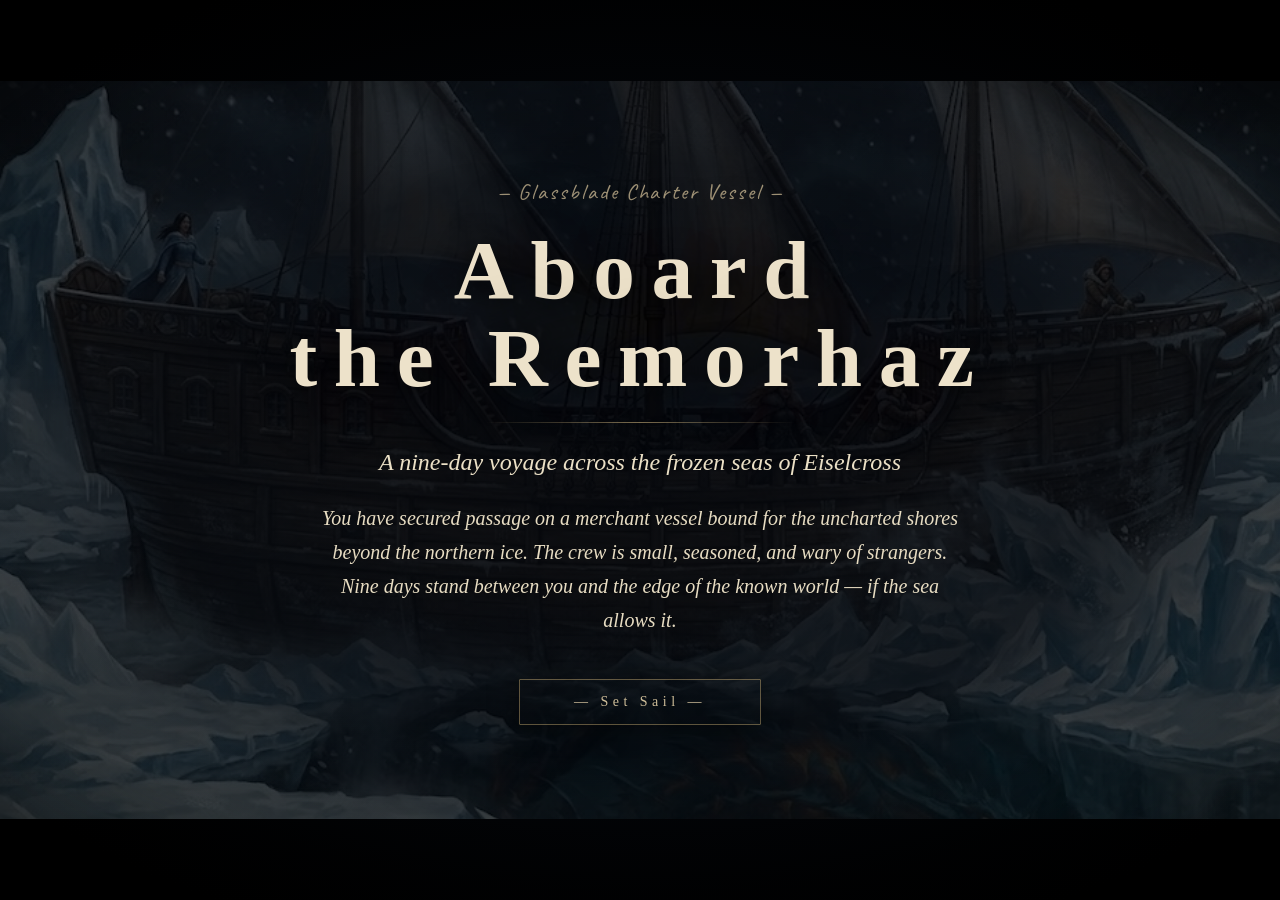
==== commit 6e81de48: "Phase 11: every minigame says what to do, in one voice The scenes are supposed to be hard. Working o" ====
--- a/index.html
+++ b/index.html
@@ -6,6 +6,7 @@
 <title>Aboard the Remorhaz — Logbook</title>
 <link rel="stylesheet" href="shared.css">
 <script src="state.js"></script>
+<script src="coach.js"></script>
 <style>
   /* shared.css provides: tokens, reset, backdrop, snow, corners, buttons, back-btn */
 
--- a/shared.css
+++ b/shared.css
@@ -308,3 +308,154 @@
 html .npc-speech-bubble,
 html .result-verdict,
 html .panel-desc { max-width: 68ch; }
+
+/* ── LEGIBILITY LAYER ─────────────────────────────────────────────────
+   Every page defines these inline, so each selector carries `html ` to
+   outrank an inline <style> at equal specificity.
+
+   Two different problems, two different fixes. Light text sits on the sea,
+   on canvas art and on lamplit gradients, where the background under any
+   given letter is unpredictable — that text gets a real outline, four
+   offset shadows plus a soft drop, so it holds its shape over anything.
+   Dark ink on the parchment cards already has contrast and would only be
+   muddied by a dark halo, so that text is simply made bigger. */
+
+/* Light on dark — outline. */
+html .splash-title,
+html .splash-eyebrow,
+html .splash-flavor,
+html .sck-prompt,
+html .sck-result-prose,
+html .act-label,
+html .pulse-eye,
+html .phase-label,
+html .instruction-label,
+html .instruction-text,
+html .npc-speech-bubble,
+html .dialogue-prompt,
+html .tug-click-hint,
+html .pull-prompt,
+html .banner-text {
+  text-shadow:
+    -1px -1px 0 rgba(2,6,12,0.92),  1px -1px 0 rgba(2,6,12,0.92),
+    -1px  1px 0 rgba(2,6,12,0.92),  1px  1px 0 rgba(2,6,12,0.92),
+     0    2px 7px rgba(2,6,12,0.78);
+}
+
+/* Bigger, across the board. These were set for a 680px-tall play area; the
+   area is now 1060px and the type was never scaled to match. */
+html .splash-title      { font-size: 34px; letter-spacing: 0.18em; }
+html .splash-eyebrow    { font-size: 18px; color: var(--paper-dim); }
+html .splash-flavor     { font-size: 18.5px; line-height: 1.62; max-width: 620px; }
+html .sck-prompt        { font-size: 17px; max-width: 460px; }
+html .sck-result-prose  { font-size: 17px; line-height: 1.55; }
+html .act-label,
+html .phase-label       { font-size: 15px; letter-spacing: 0.16em; }
+
+/* Dark ink on parchment — size only. The controls card carried the only
+   instructions in the game at 11px and 14px. */
+html .controls-title    { font-size: 15px; letter-spacing: 0.2em; }
+html .controls-list li  { font-size: 17px; line-height: 1.5; }
+html .controls-list     { gap: 10px; }
+html .kbd               { font-size: 14px; }
+html .result-npc        { font-size: 19px; }
+html .result-max        { font-size: 19px; }
+
+/* Buttons are the thing the player is looking for. */
+html .btn-begin,
+html .btn-primary,
+html .btn-secondary,
+html .result-btn,
+html .end-btn,
+html .back-btn          { font-size: 15px; letter-spacing: 0.16em; }
+html .btn-begin         { font-size: 17px; padding: 14px 34px; }
+
+/* ── THE COACH BAR ────────────────────────────────────────────────────
+   One instruction surface for all eight minigames, built by coach.js so no
+   page carries its own markup and the eight cannot drift apart again.
+
+   Placed along the bottom edge, where a player's eye goes for controls and
+   where it sits clear of the play area rather than over it. It states the
+   verb first, as a chip, then the action — "CLICK · Haul the moment they
+   gather" — and it changes with the scene instead of being read once on a
+   splash and forgotten. */
+.coach-bar {
+  /* 210 clears the full-screen cinematics (weatherstorm's .cin-storm and
+     seabattle's .cin-battle both sit at 200) while staying under the end
+     screens at 300, so a scene that forgets to call Coach.hide() still cannot
+     float the bar over its own result card. Both pages had independently
+     patched this locally to the same number; it belongs here instead. */
+  position: fixed; z-index: 210;
+  left: 50%; bottom: 18px; transform: translateX(-50%) translateY(10px);
+  display: flex; align-items: center; gap: 14px;
+  max-width: min(94vw, 820px);
+  padding: 12px 24px 12px 14px;
+  background: linear-gradient(180deg, rgba(10,15,22,0.96), rgba(5,8,13,0.97));
+  border: 1px solid color-mix(in oklch, var(--lamp) 38%, transparent);
+  border-radius: 999px;
+  box-shadow: 0 10px 34px rgba(0,0,0,0.66);
+  opacity: 0; pointer-events: none;
+  transition: opacity 0.25s ease, transform 0.25s ease, border-color 0.25s ease;
+}
+.coach-bar.show { opacity: 1; transform: translateX(-50%) translateY(0); }
+
+.coach-chip {
+  flex: 0 0 auto;
+  font-family: "IM Fell English SC", serif;
+  font-size: 14px; letter-spacing: 0.16em;
+  padding: 7px 15px; border-radius: 999px;
+  color: #0d1017; background: var(--lamp);
+  white-space: nowrap;
+}
+/* One colour per verb, held to the same meaning everywhere. Colour is never
+   the only signal — the chip always spells the verb out as well. */
+.coach-chip[data-kind="hold"]  { background: var(--lamp-warm); }
+.coach-chip[data-kind="key"]   { background: var(--ice); }
+.coach-chip[data-kind="drag"]  { background: color-mix(in oklch, var(--aurora) 70%, white); }
+.coach-chip[data-kind="watch"] { background: var(--paper-dim); }
+
+.coach-text {
+  font-family: "IM Fell English", serif;
+  font-size: 19px; line-height: 1.35;
+  color: #efe6d2;                       /* ~15:1 on the bar */
+}
+
+/* Immediate confirmation. Green reads yes and red reads no, but the words
+   change too, so the meaning survives without colour. */
+.coach-bar.is-hit  { border-color: oklch(0.72 0.17 145); box-shadow: 0 0 30px oklch(0.62 0.16 145 / 0.5), 0 10px 34px rgba(0,0,0,0.66); }
+.coach-bar.is-miss { border-color: oklch(0.62 0.19 25);  box-shadow: 0 0 30px oklch(0.55 0.18 25 / 0.5),  0 10px 34px rgba(0,0,0,0.66); }
+.coach-bar.is-hit  .coach-text { color: oklch(0.88 0.14 145); }
+.coach-bar.is-miss .coach-text { color: oklch(0.82 0.13 25); }
+
+/* ── THE TARGET RING ──
+   Deliberately the same gold pulse the hub puts on the crew member whose turn
+   it is. The player learns "gold ring means act here" on the first screen of
+   the game; it keeps meaning that in every scene after. */
+.coach-target {
+  outline: 3px solid var(--lamp);
+  outline-offset: 4px;
+  border-radius: 5px;
+  animation: coachPulse 1.6s ease-in-out infinite;
+}
+@keyframes coachPulse {
+  0%, 100% { box-shadow: 0 0 0 0 color-mix(in oklch, var(--lamp) 50%, transparent),
+                         0 0 16px color-mix(in oklch, var(--lamp) 30%, transparent); }
+  50%      { box-shadow: 0 0 0 12px transparent,
+                         0 0 34px color-mix(in oklch, var(--lamp) 62%, transparent); }
+}
+
+/* The ring is an instruction, not decoration, so it survives motion removal:
+   it stops moving and holds at full strength. */
+@media (prefers-reduced-motion: reduce) {
+  .coach-target {
+    animation-name: none;
+    box-shadow: 0 0 0 6px color-mix(in oklch, var(--lamp) 34%, transparent),
+                0 0 26px color-mix(in oklch, var(--lamp) 45%, transparent);
+  }
+}
+
+@media (max-width: 760px) {
+  html .coach-bar  { bottom: 10px; padding: 9px 16px 9px 10px; gap: 10px; }
+  html .coach-text { font-size: 16px; }
+  html .coach-chip { font-size: 12px; padding: 6px 11px; letter-spacing: 0.12em; }
+}
